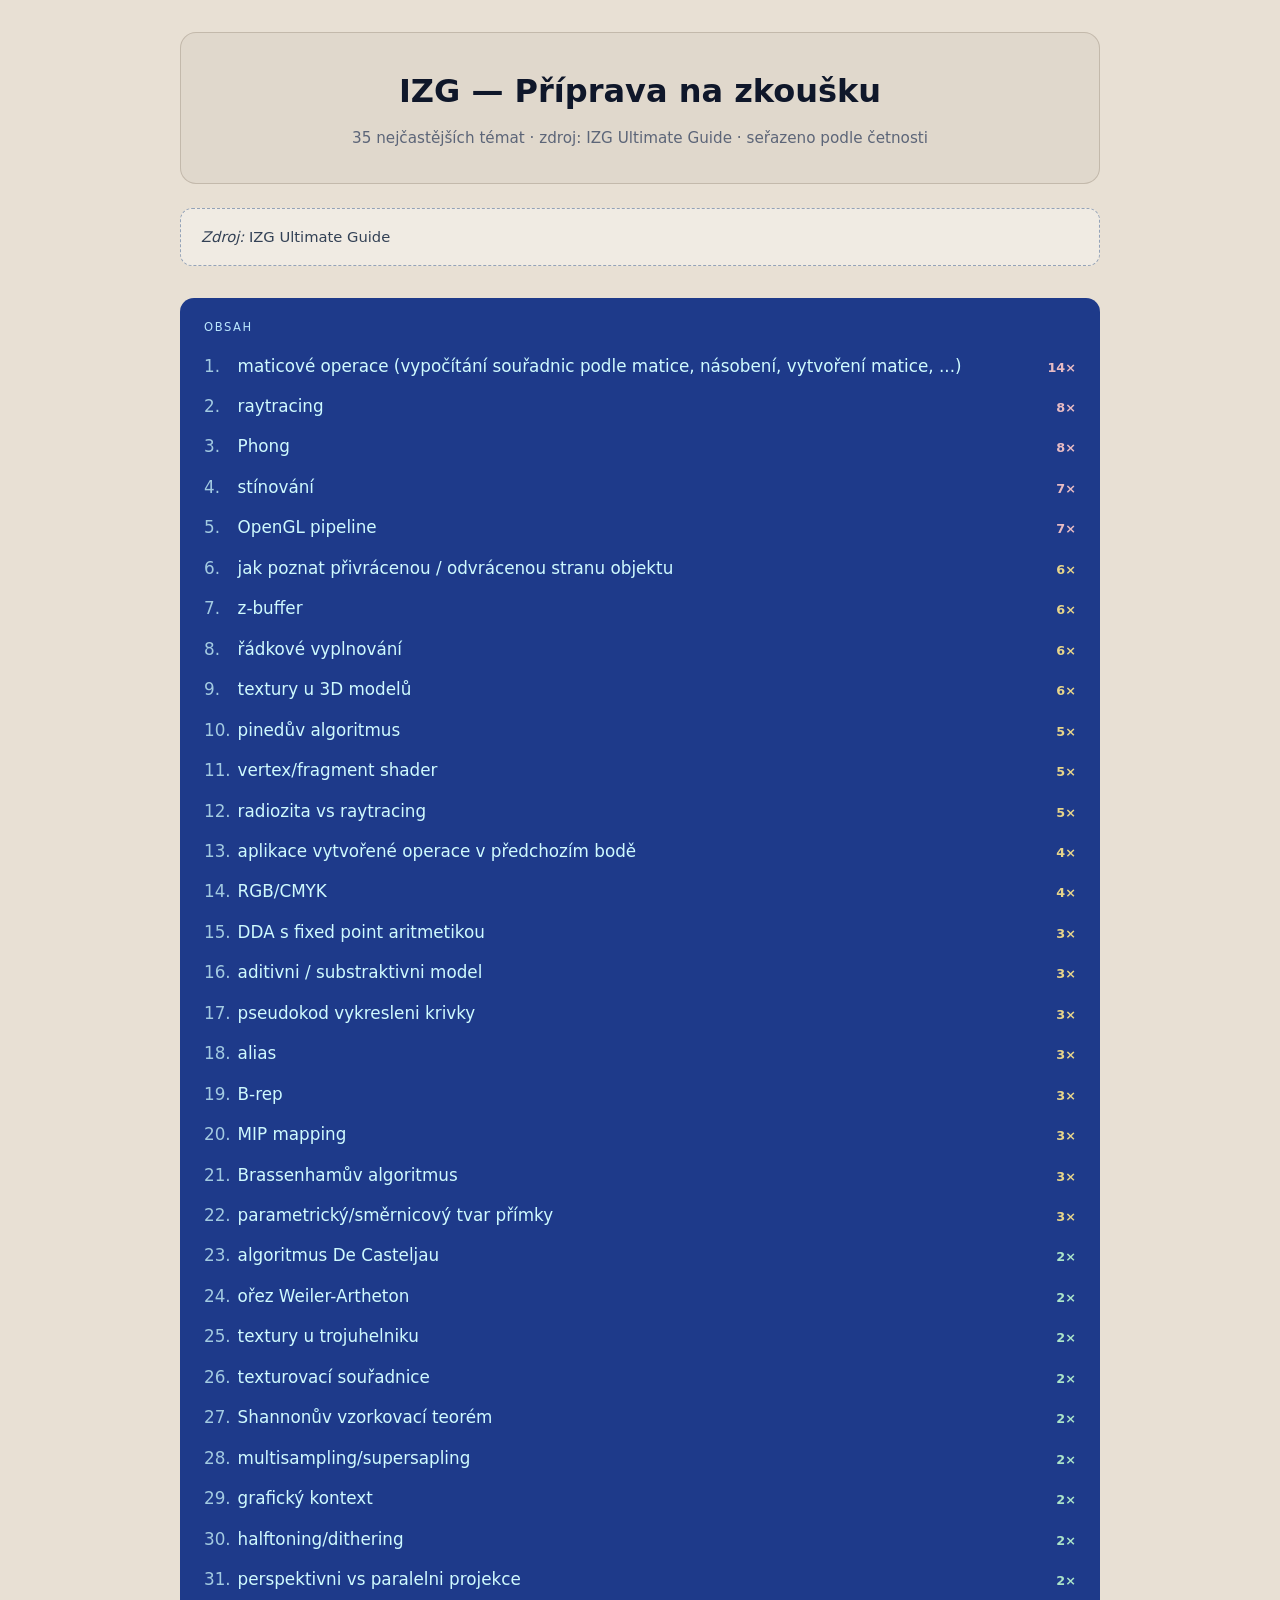
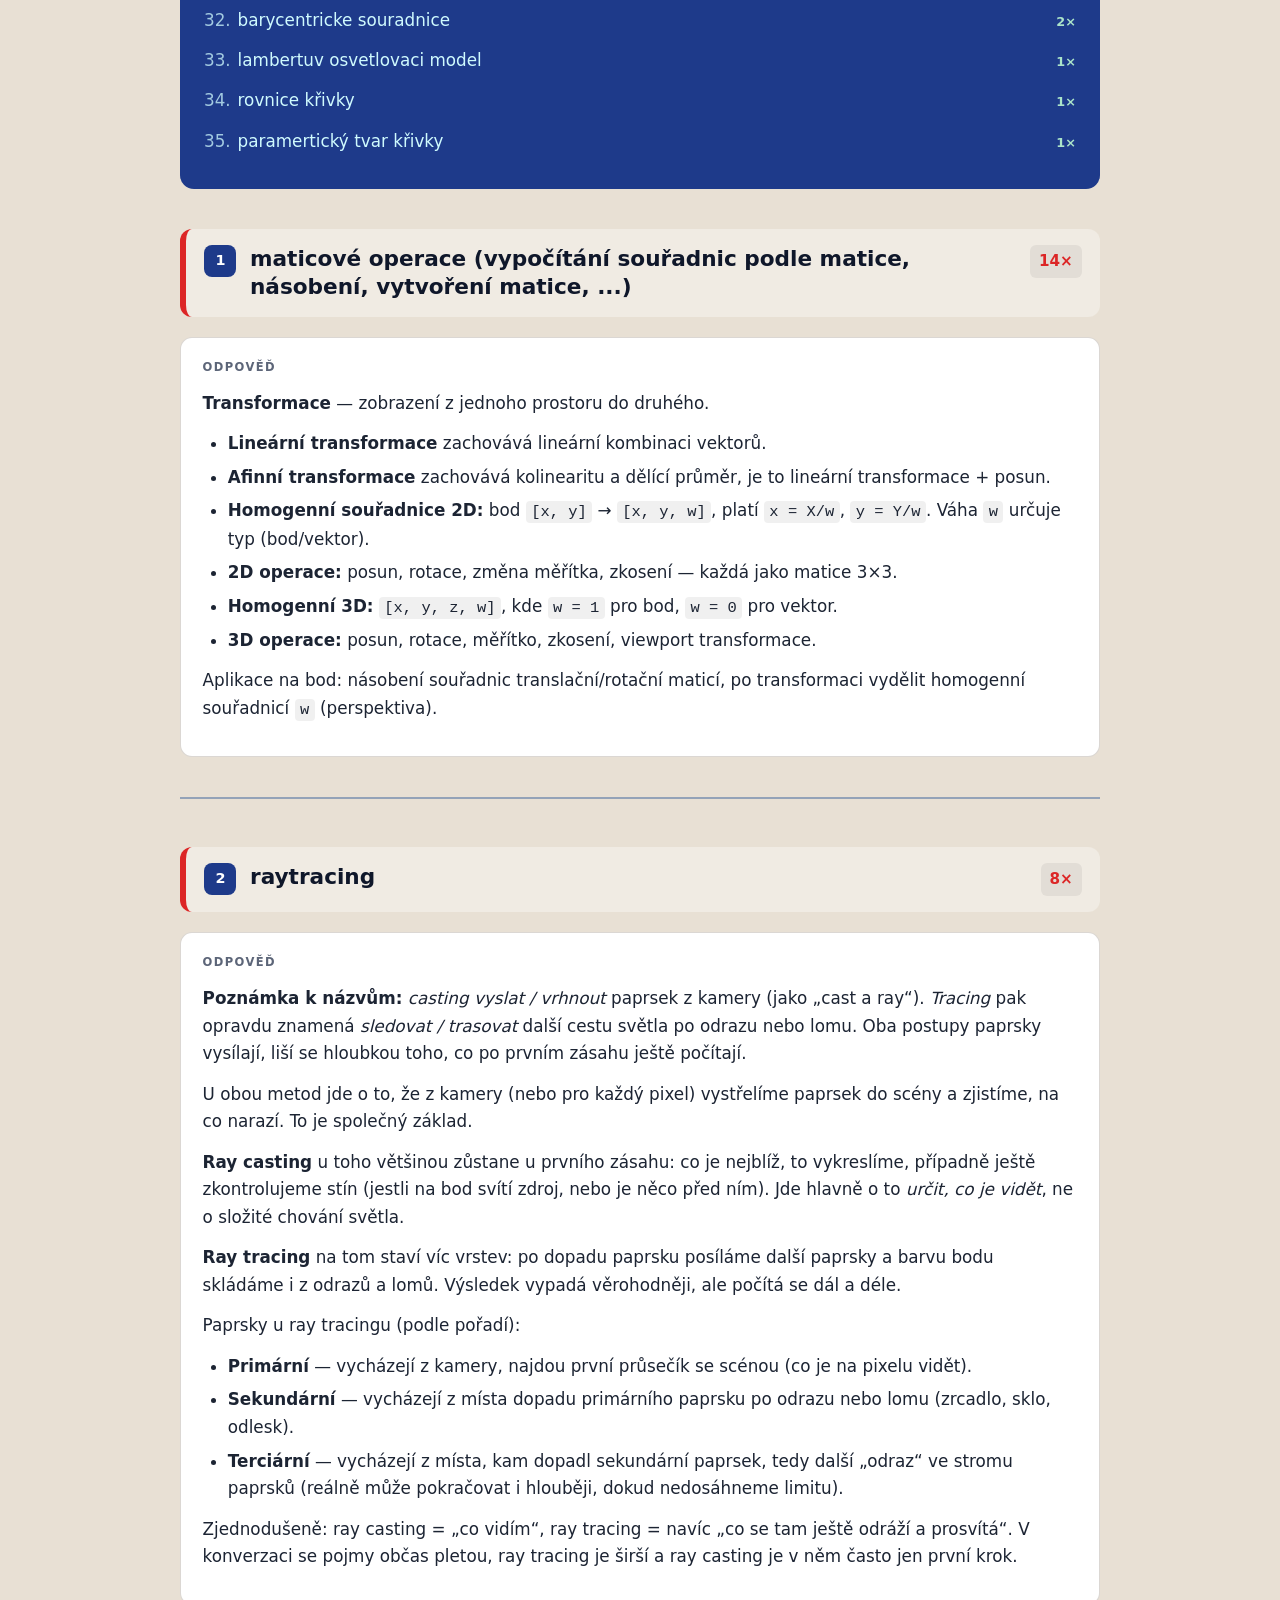
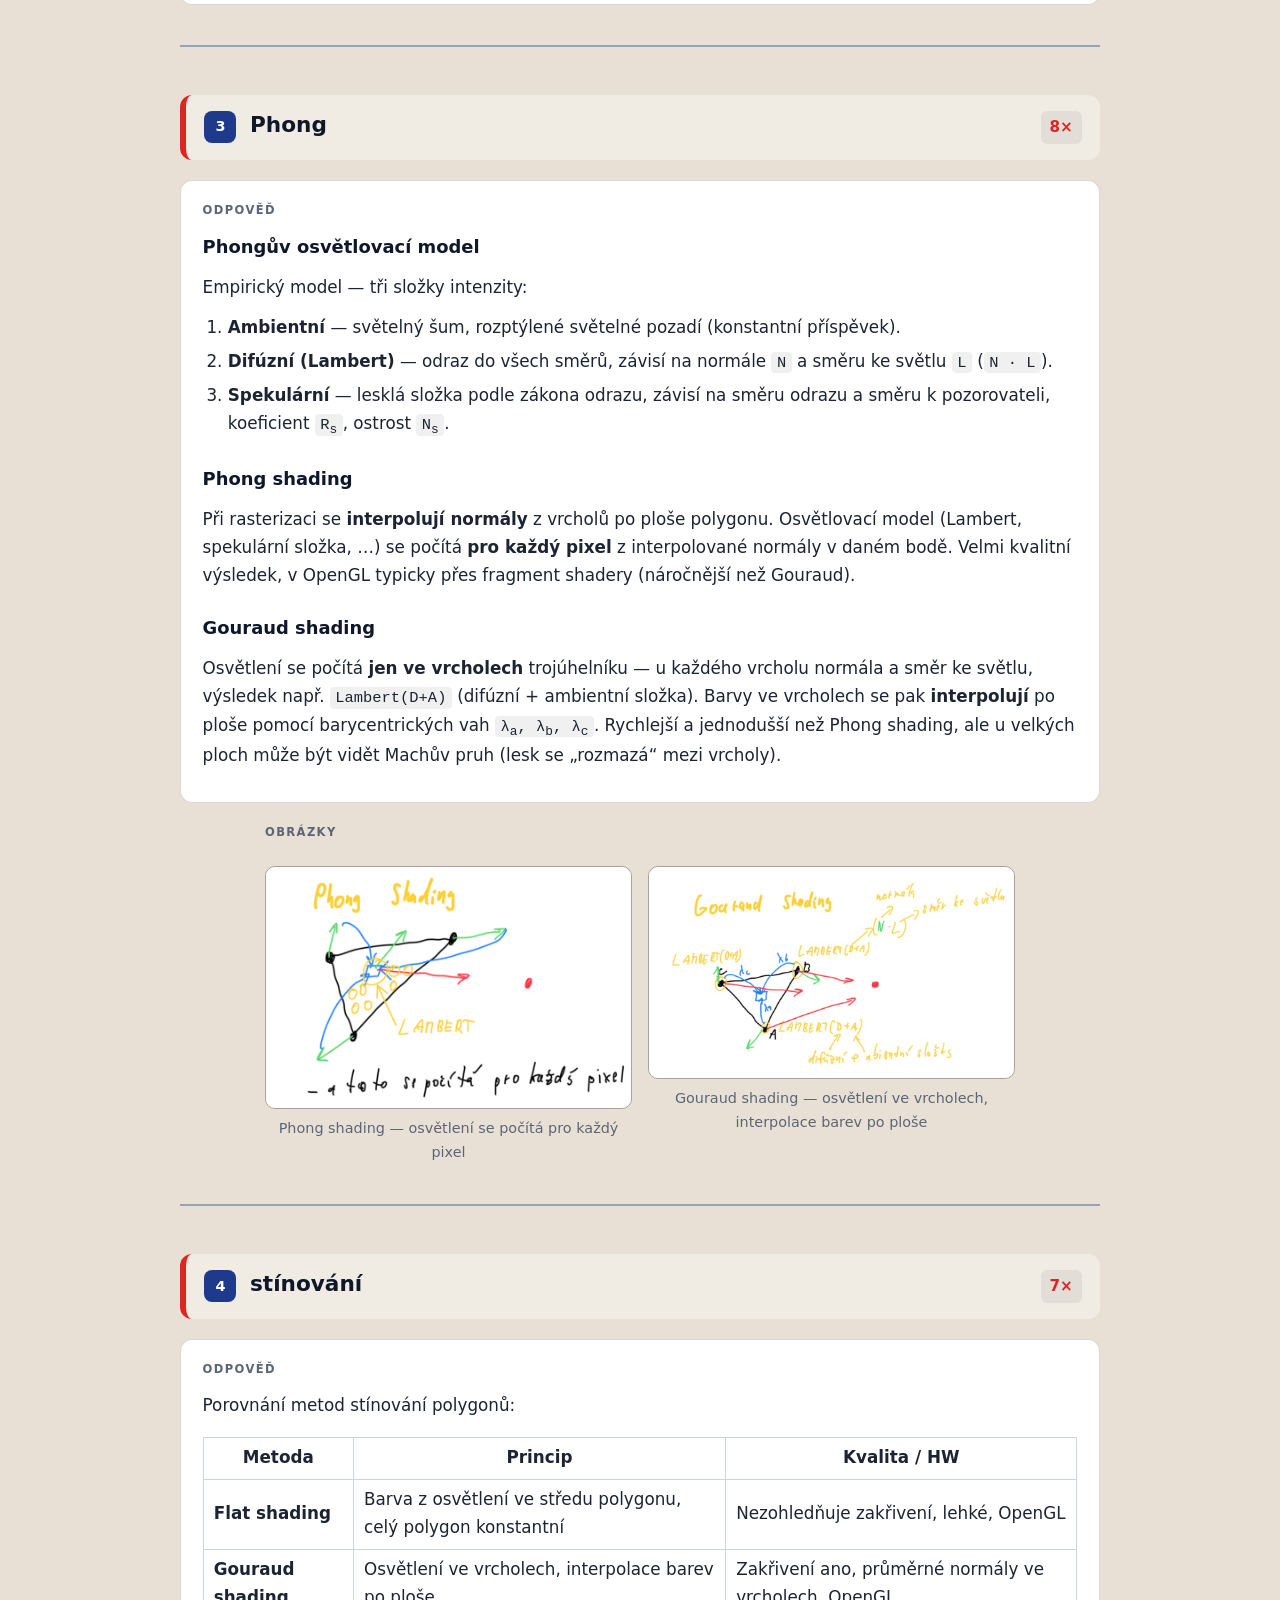
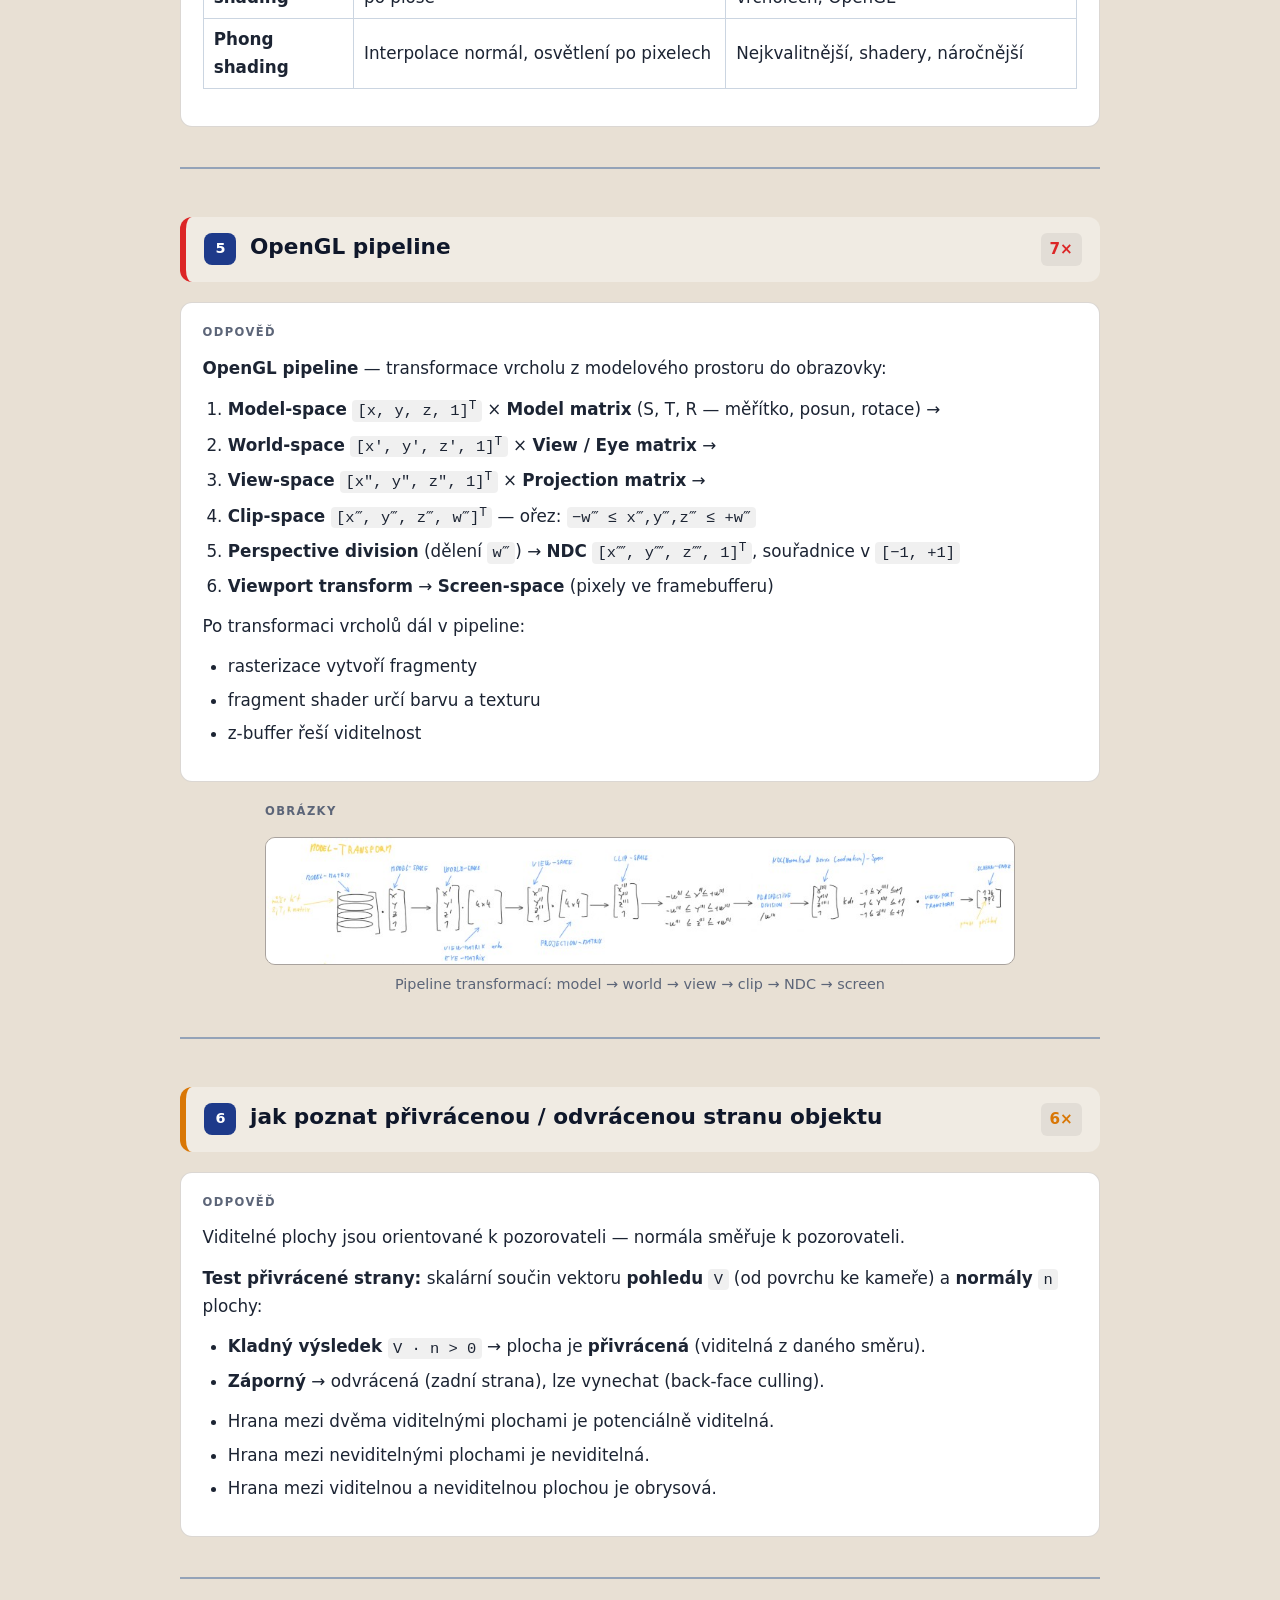
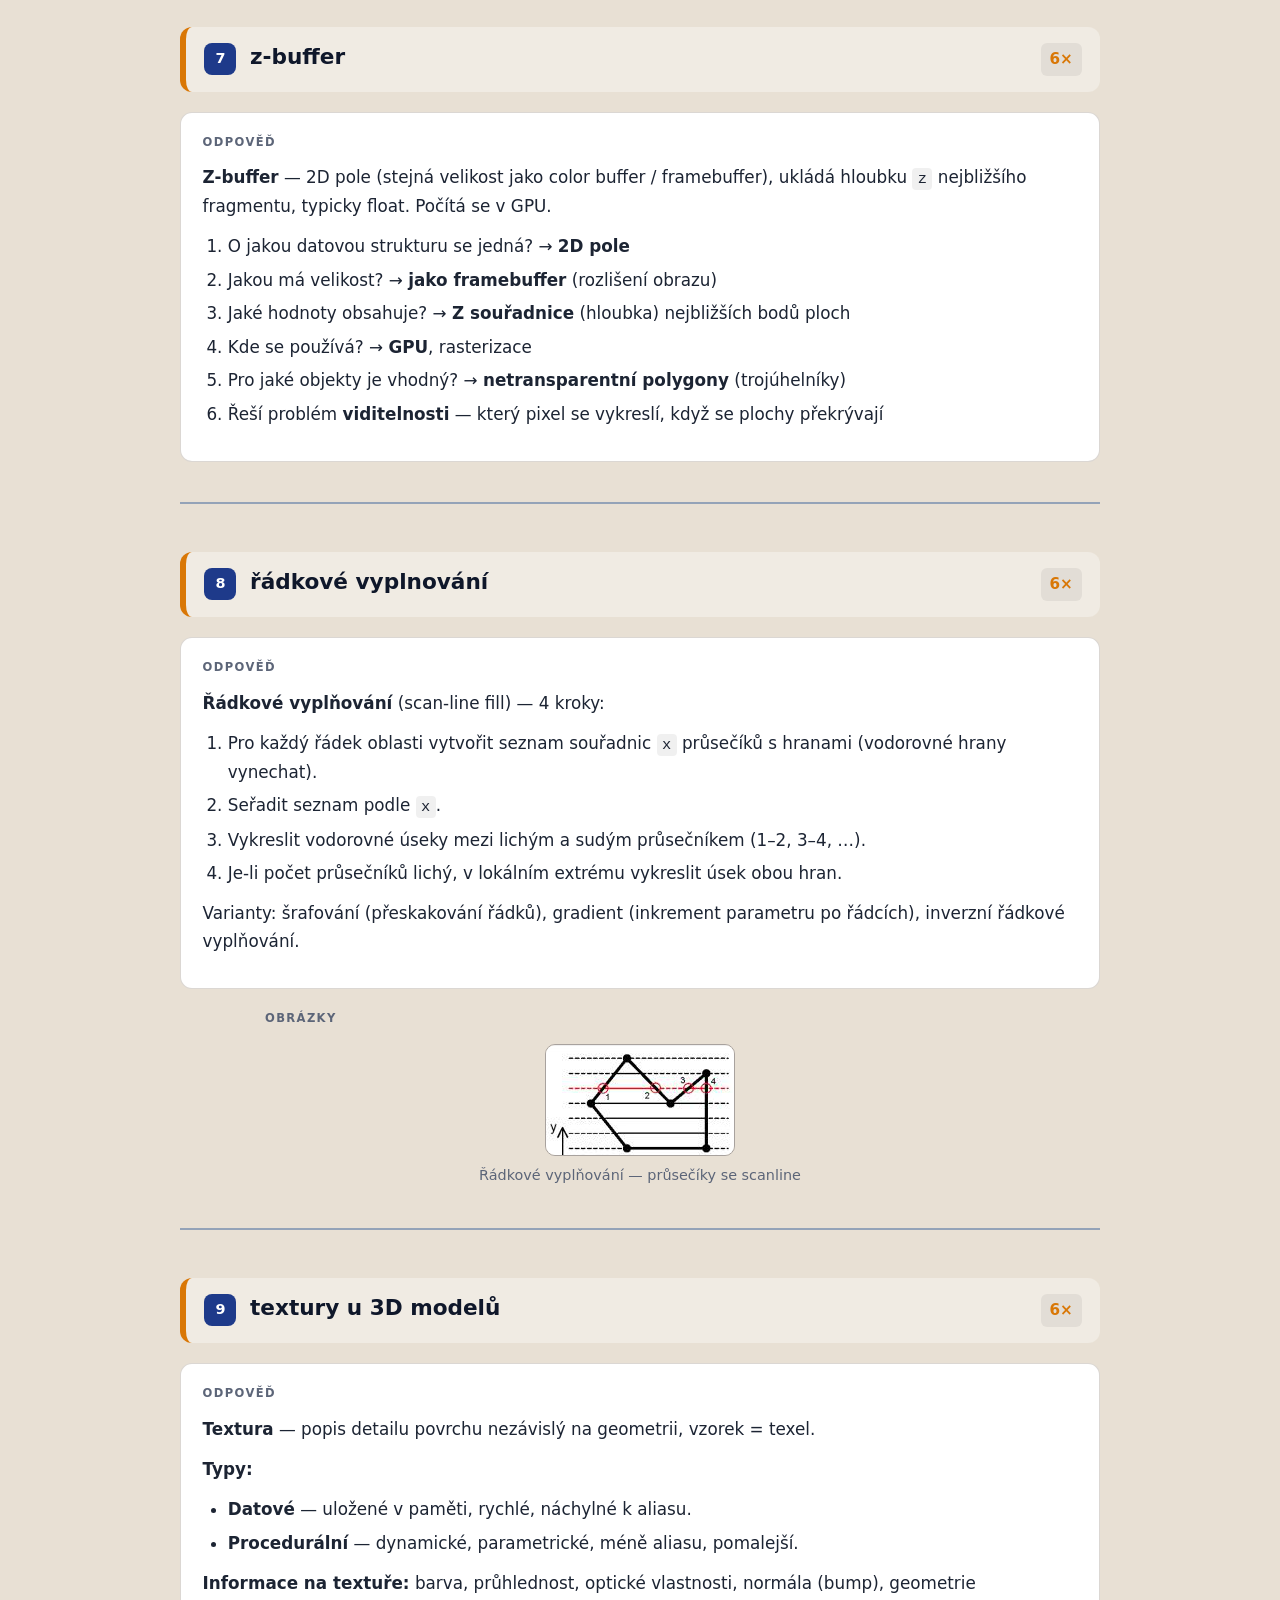
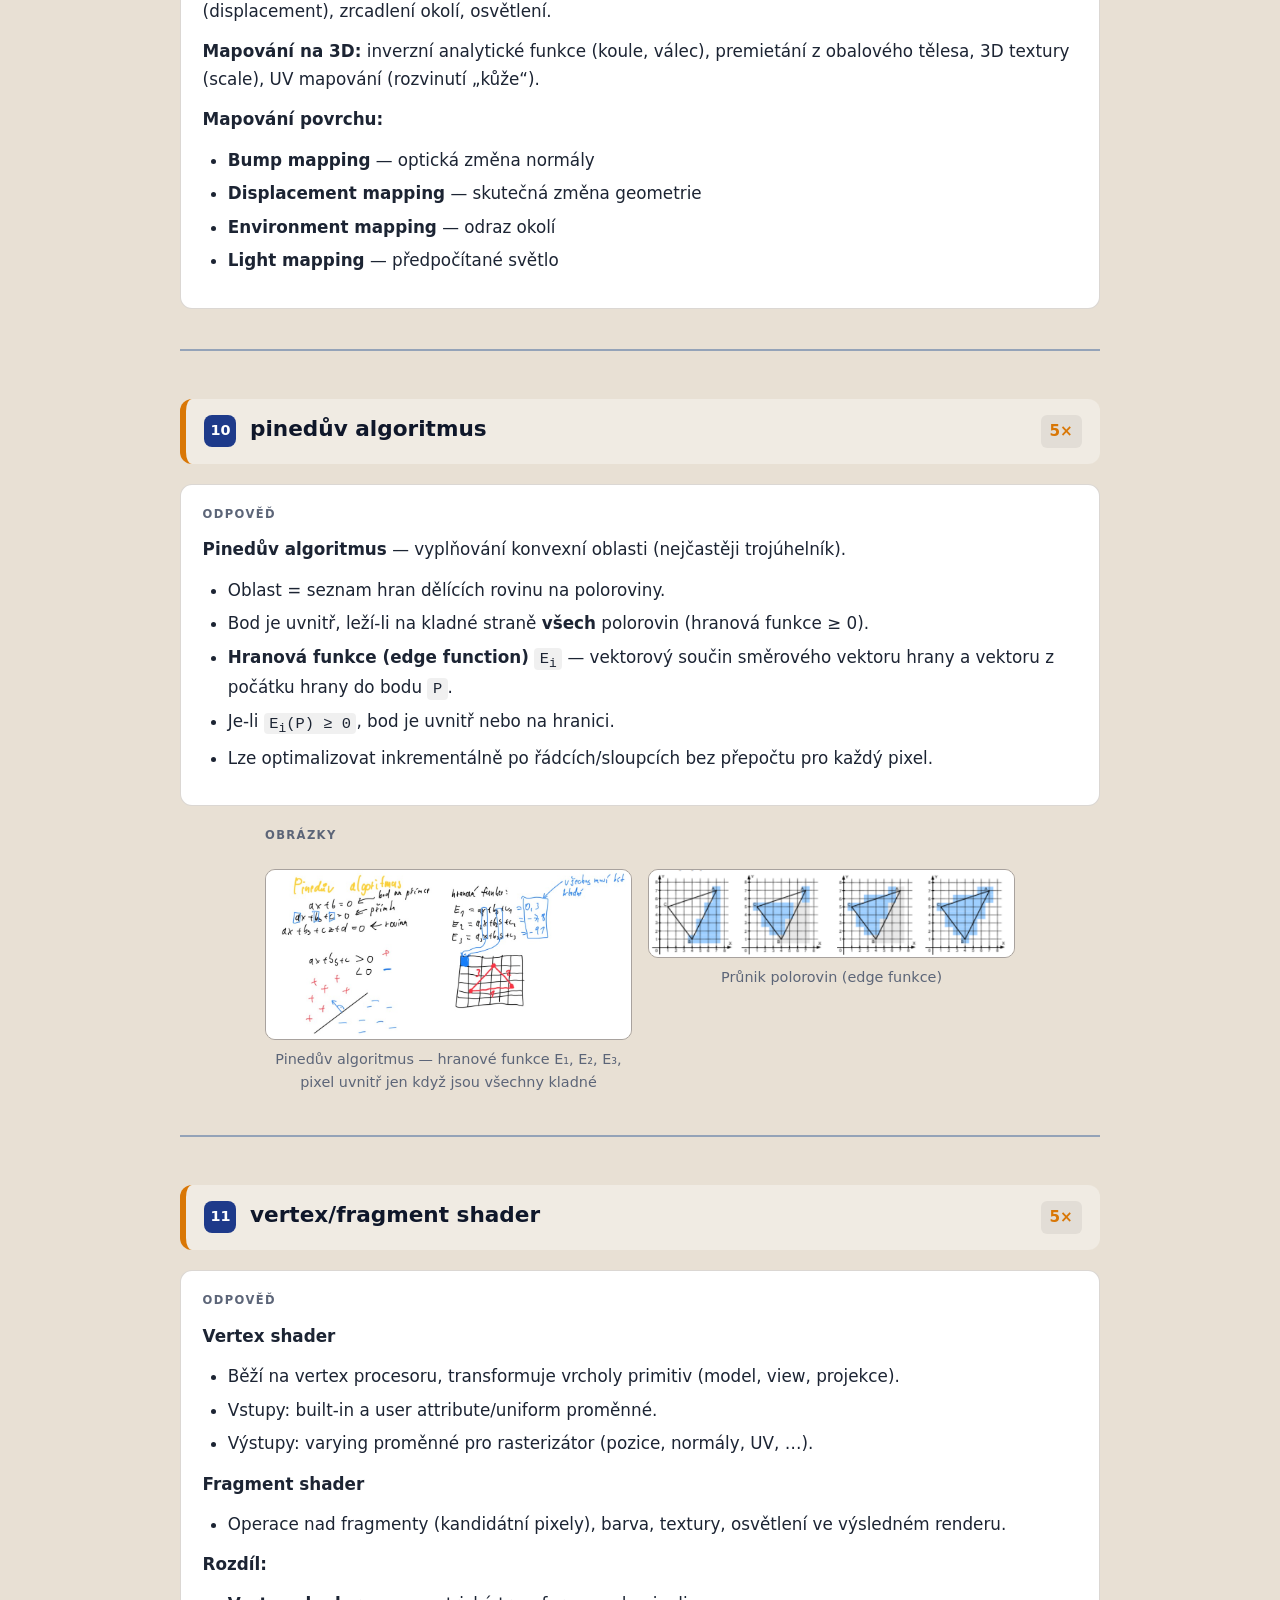
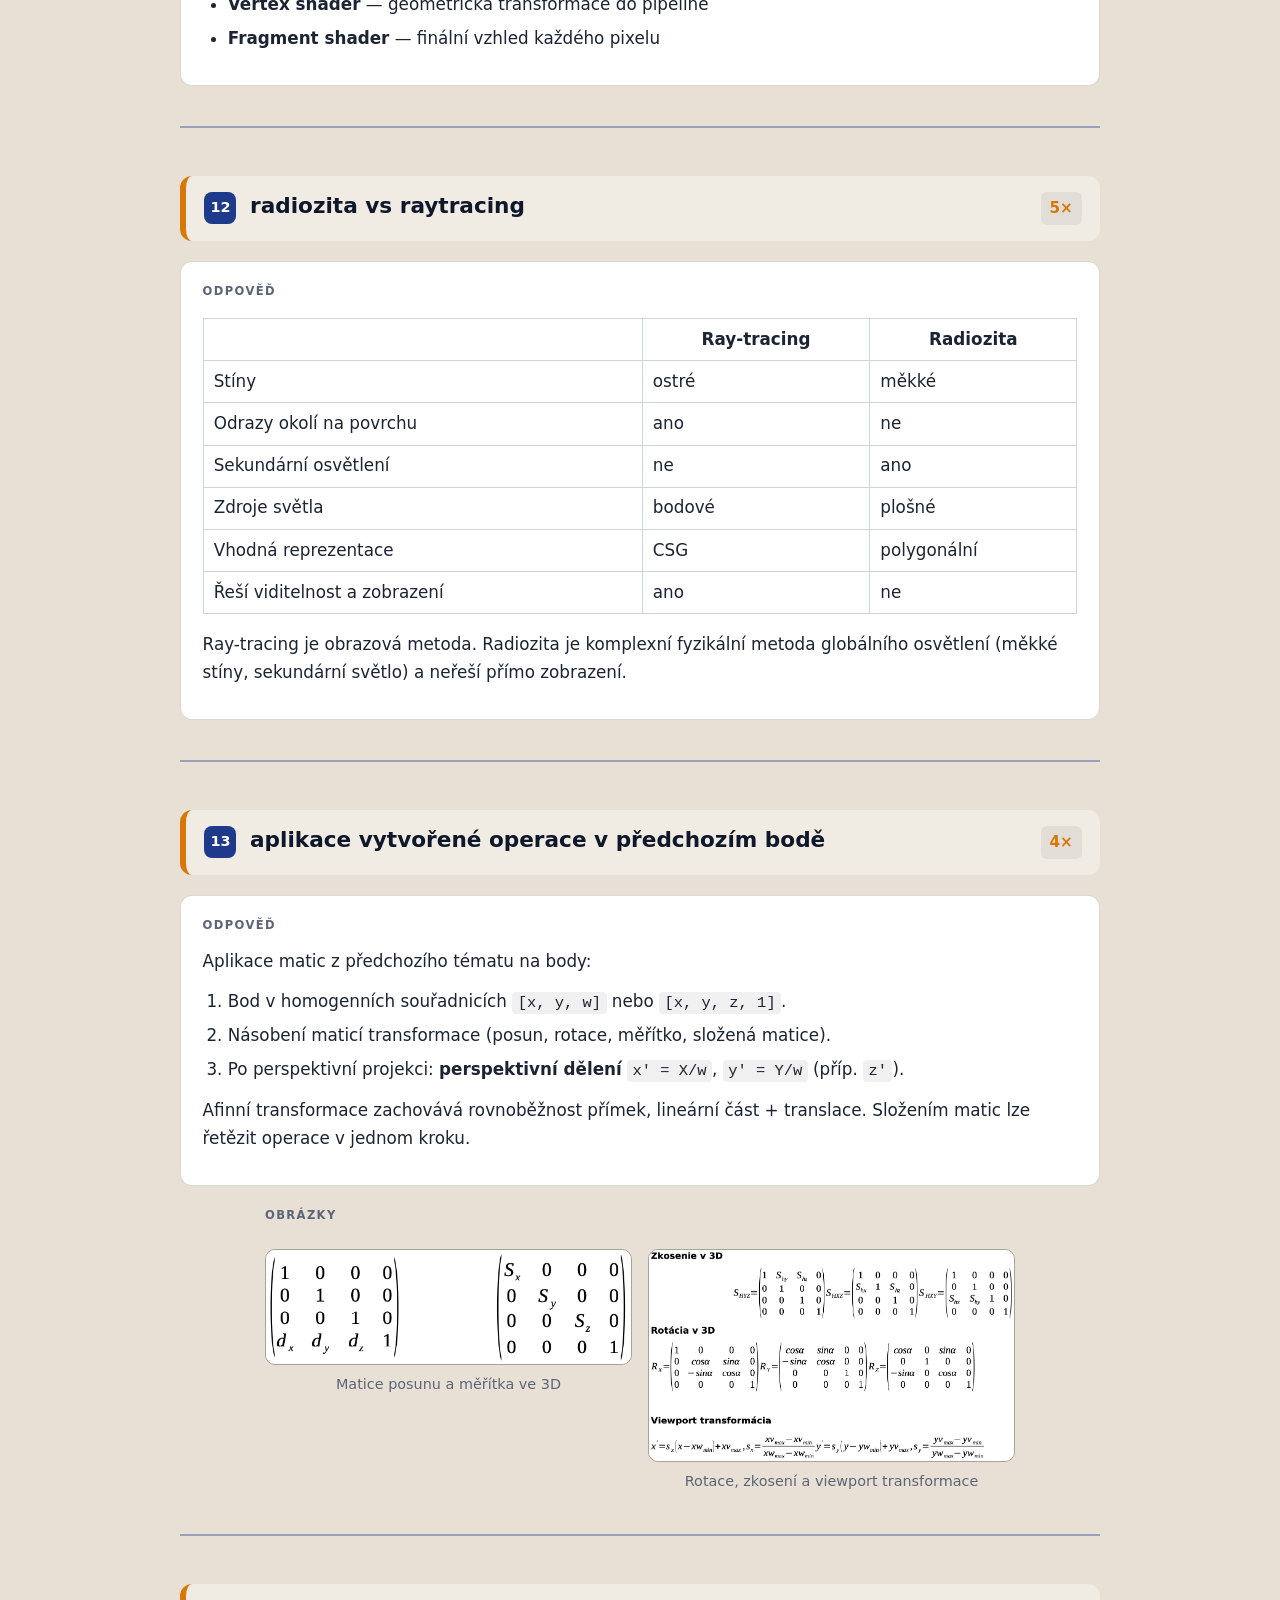
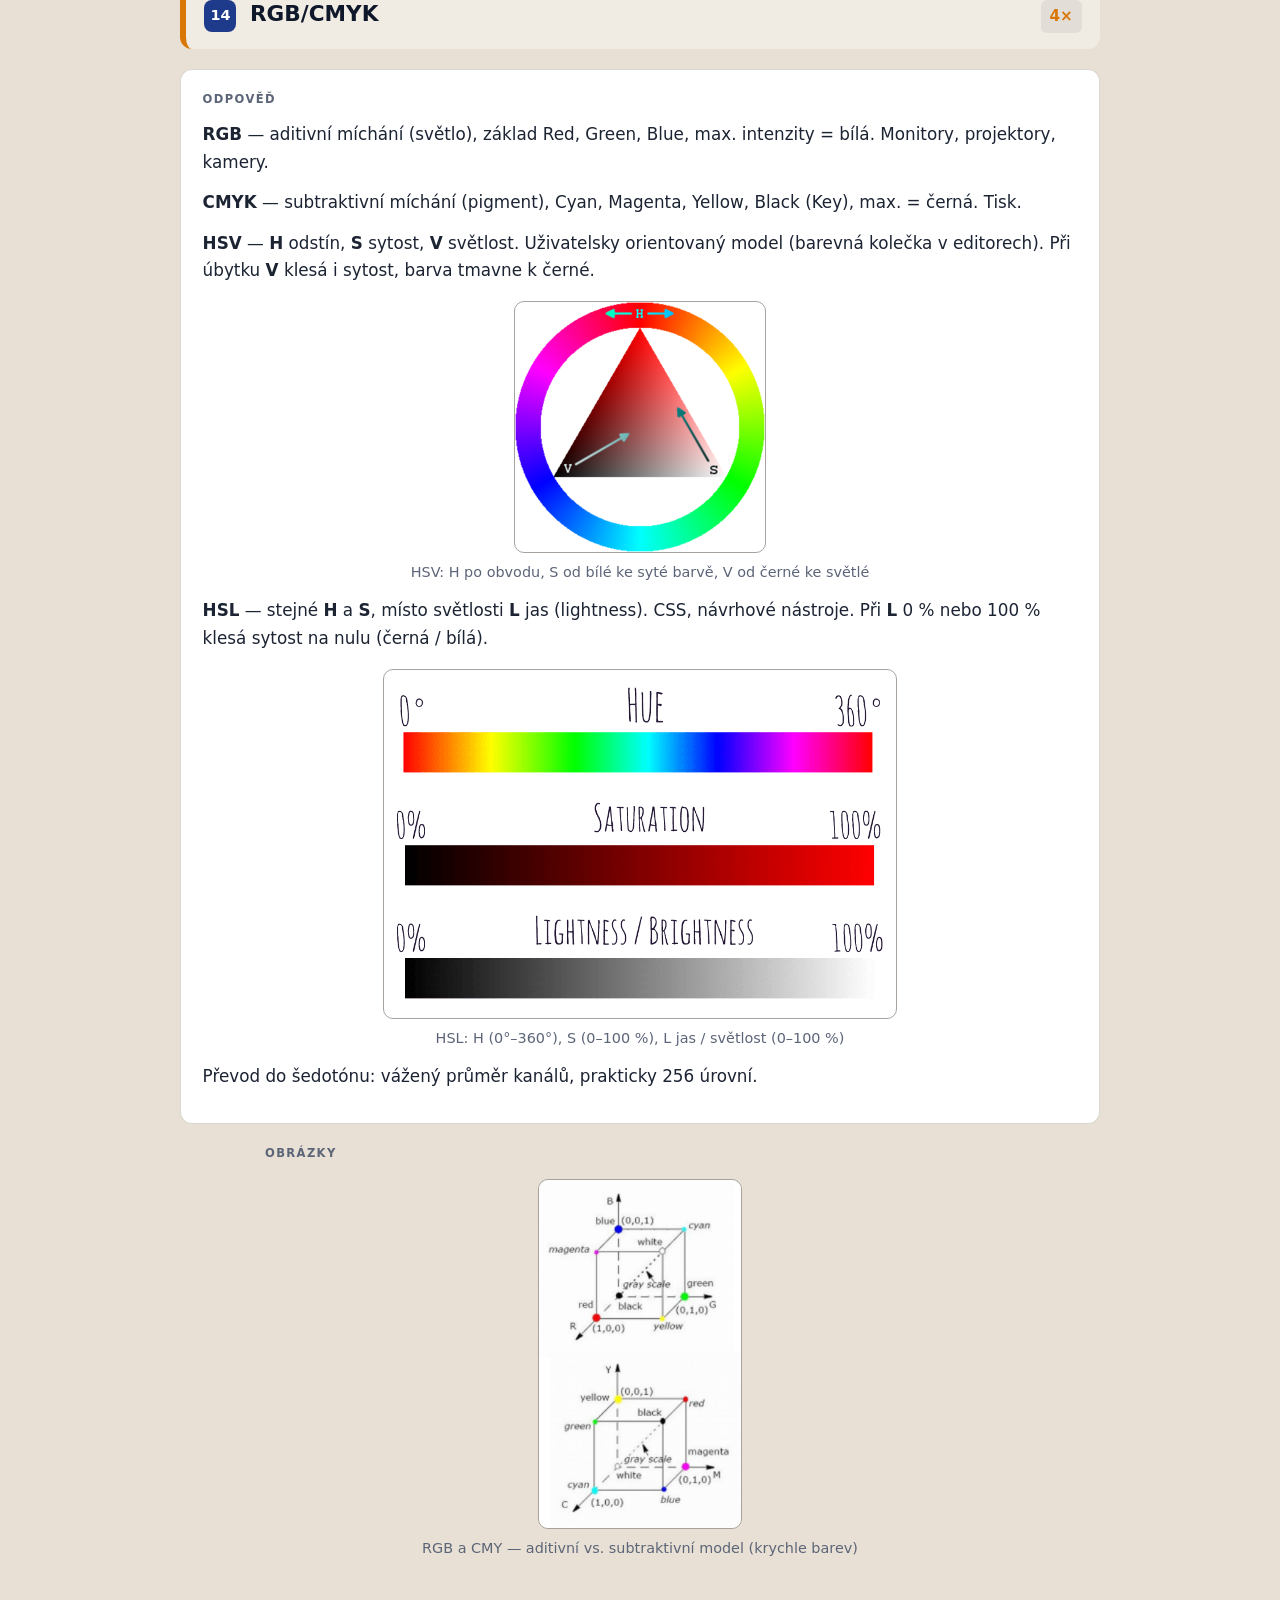
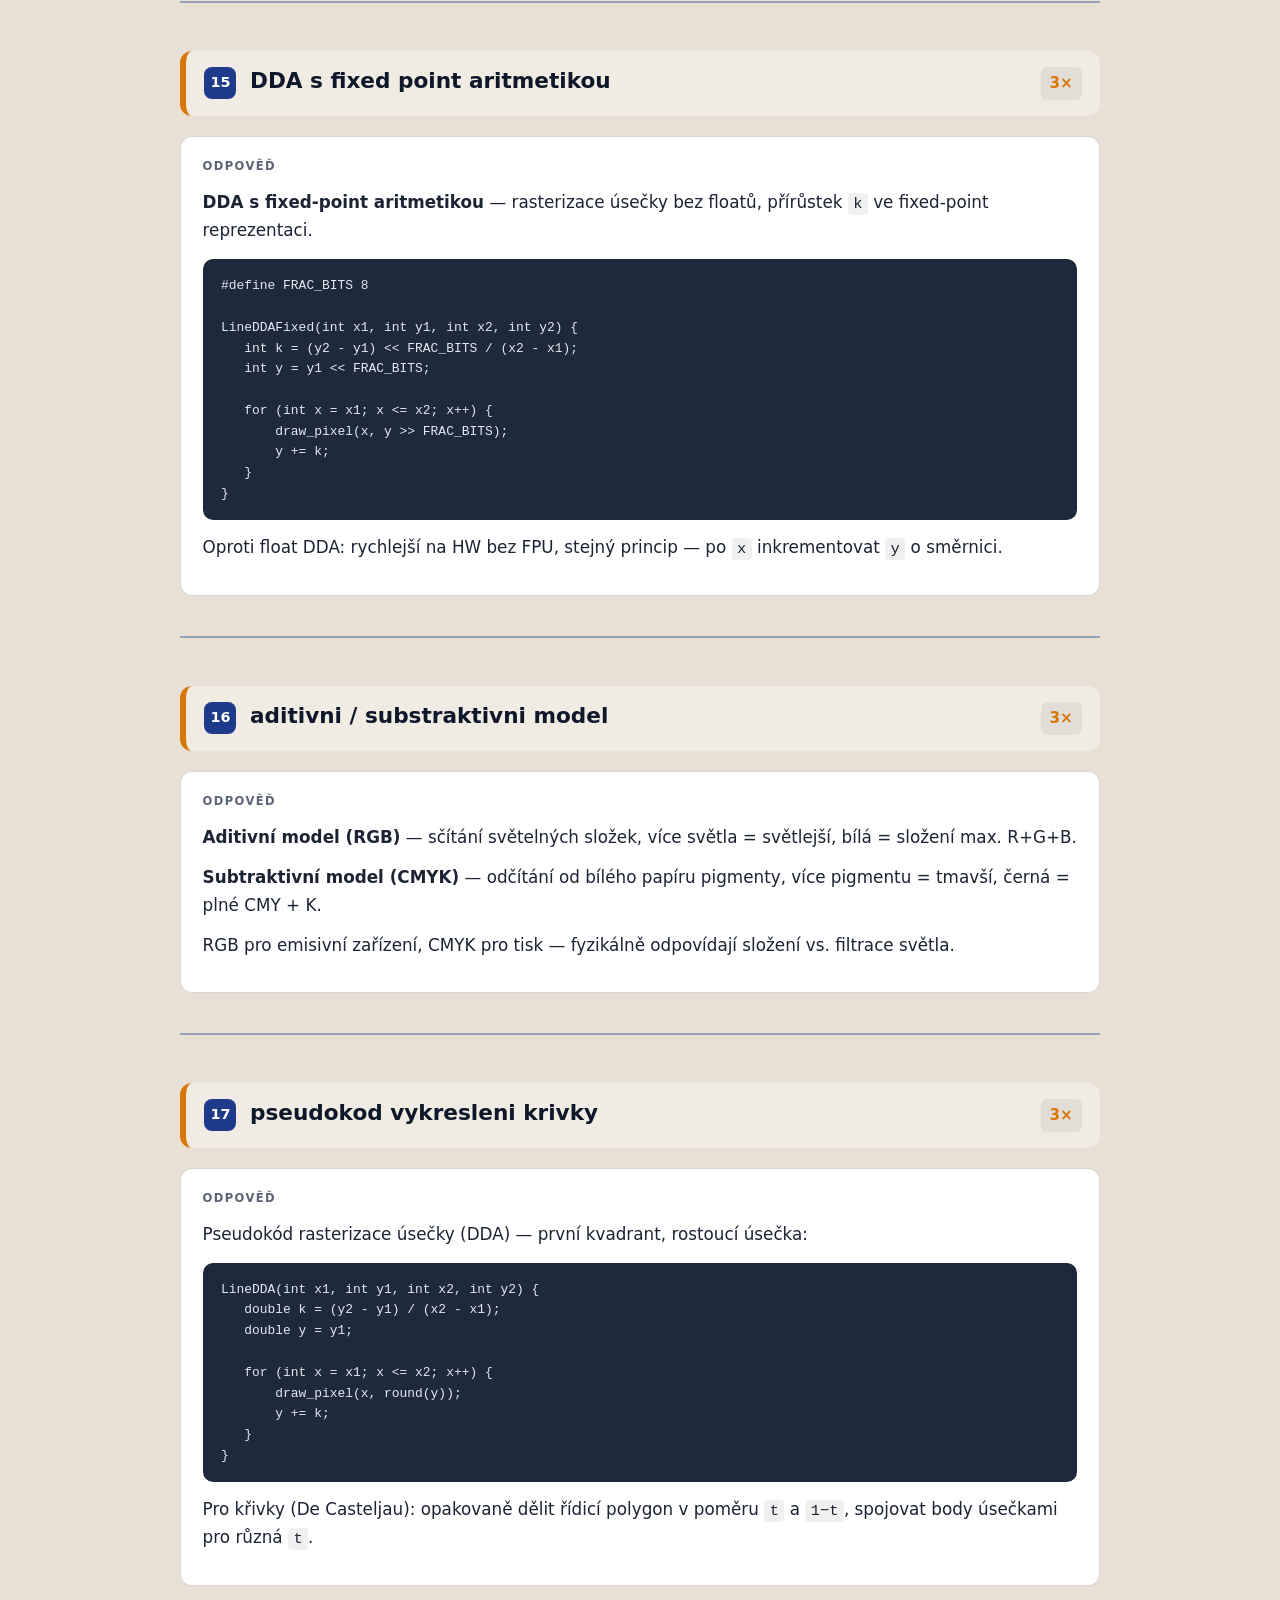
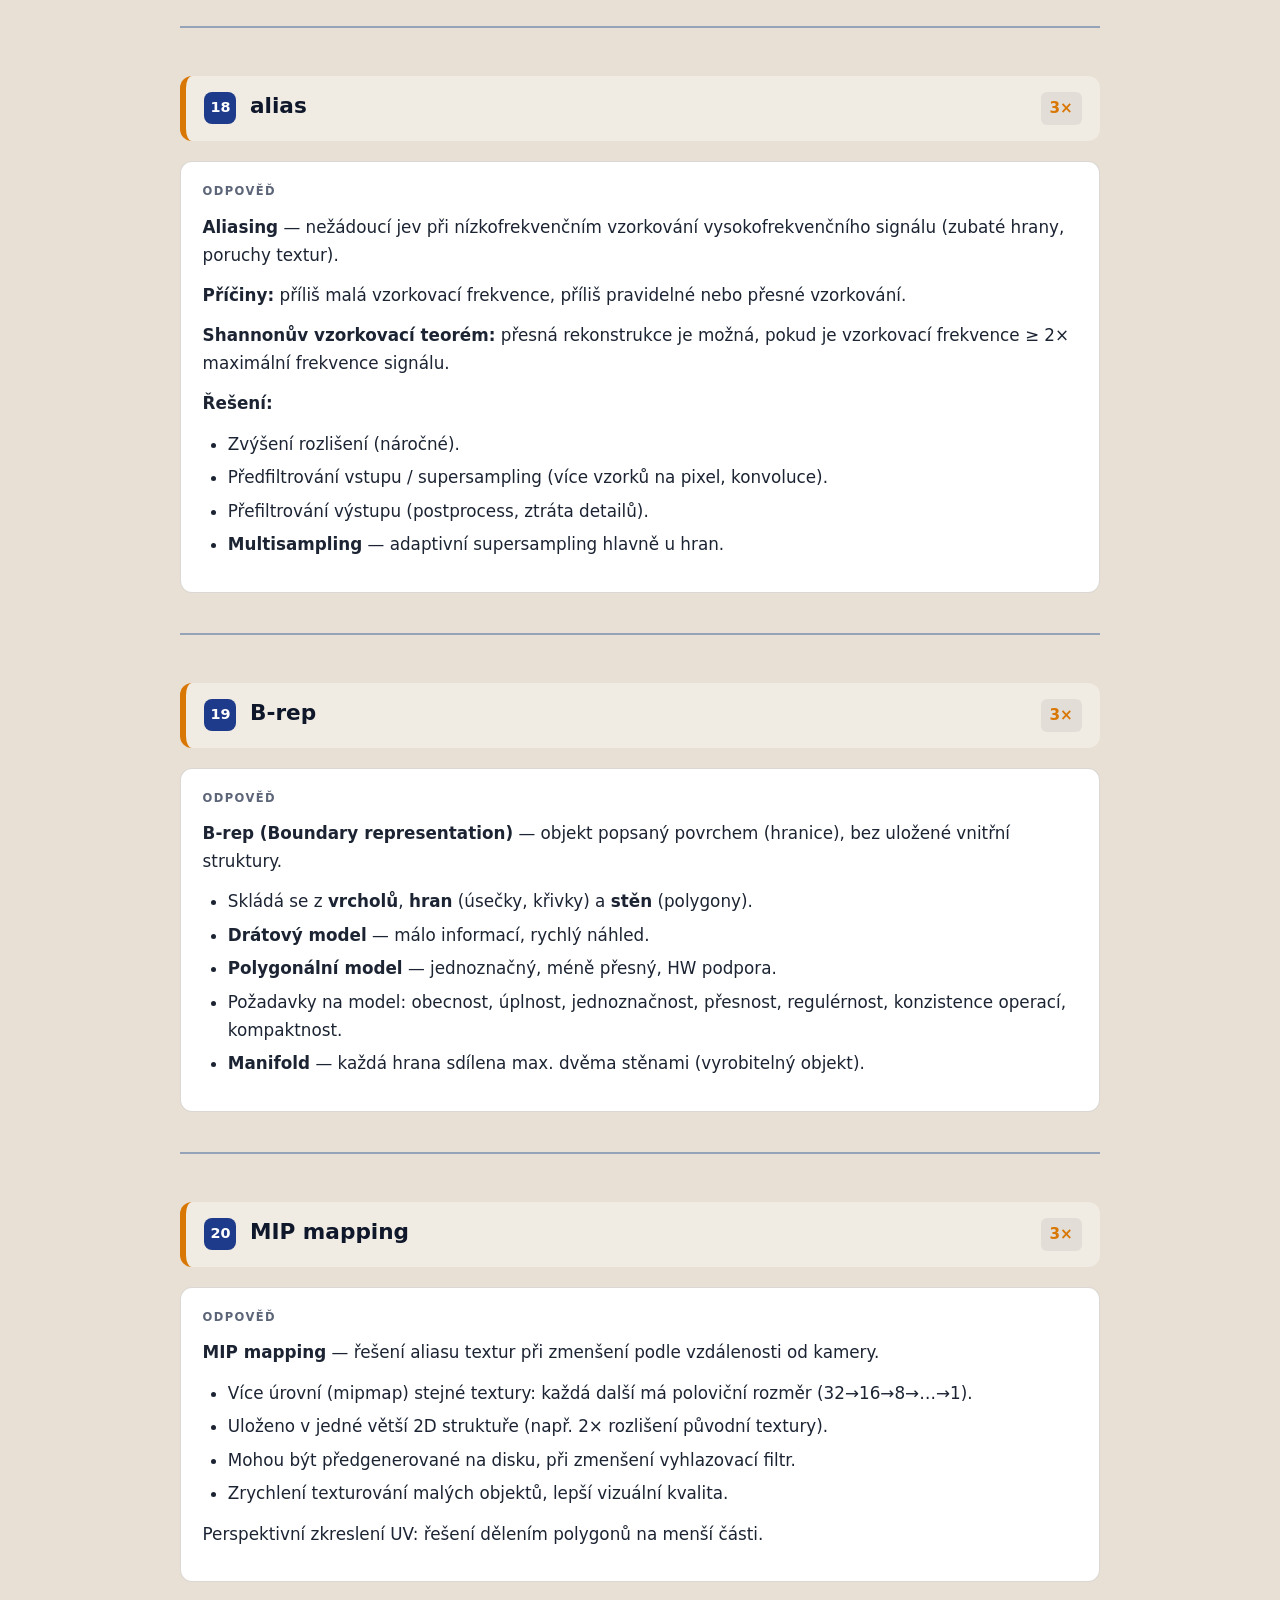
==== docs/izg/index.html @ 91131dd4 "Enhance HTML generation script to create GitHub Pages output, including copying images and writing t" ====
<!DOCTYPE html>
<html lang="cs">
<head>
  <meta charset="utf-8" />
  <meta name="viewport" content="width=device-width, initial-scale=1.0" />
  <title>IZG — Příprava na zkoušku</title>
  <style>
    :root {
      --bg-page: #e8e0d4;
      --bg-panel: #e0d8cc;
      --bg-page-soft: #f0ebe3;
      --bg-answer: #fff;
      --text: #1c2433;
      --muted: #5c6578;
      --toc-bg: #1e3a8a;
      --code-bg: #1e293b;
      --code-fg: #e2e8f0;
      --high: #dc2626;
      --medium: #d97706;
      --low: #059669;
      --border: rgba(90, 75, 55, 0.22);
    }

    * { box-sizing: border-box; }

    html {
      color: var(--text);
      background: var(--bg-page);
      scroll-behavior: smooth;
    }

    body {
      margin: 0 auto;
      max-width: min(100%, 960px);
      padding: 2rem 1.25rem 4rem;
      font-family: "Segoe UI", system-ui, -apple-system, sans-serif;
      font-size: 1.05rem;
      line-height: 1.65;
    }

    header.page-header {
      text-align: center;
      margin-bottom: 1.5rem;
      padding: 2rem 1.5rem;
      background: var(--bg-panel);
      border-radius: 16px;
      border: 1px solid var(--border);
    }

    h1.title {
      margin: 0 0 0.5rem;
      font-size: clamp(1.45rem, 4vw, 2rem);
      font-weight: 700;
      color: #0f172a;
    }

    .subtitle { margin: 0; color: var(--muted); font-size: 0.95rem; }

    .howto {
      margin: 0 0 2rem;
      padding: 1rem 1.25rem;
      background: var(--bg-page-soft);
      border-radius: 12px;
      border: 1px dashed #94a3b8;
      font-size: 0.92rem;
      color: #334155;
    }

    .howto code {
      background: rgba(0,0,0,0.06);
      padding: 0.1em 0.35em;
      border-radius: 4px;
      font-size: 0.88em;
    }

    nav#TOC {
      background: var(--toc-bg);
      color: #e0f2fe;
      padding: 1.25rem 1.5rem 1.5rem;
      border-radius: 14px;
      margin-bottom: 2.5rem;
    }

    nav#TOC::before {
      content: "Obsah";
      display: block;
      font-size: 0.72rem;
      text-transform: uppercase;
      letter-spacing: 0.14em;
      margin-bottom: 0.75rem;
      color: #bae6fd;
    }

    #TOC ul { margin: 0; padding: 0; list-style: none; }

    #TOC li { margin: 0.3em 0; }

    #TOC a {
      display: flex;
      align-items: baseline;
      gap: 0.35rem;
      flex-wrap: wrap;
      color: #cffafe;
      text-decoration: none;
      padding: 0.2em 0;
      border-bottom: 1px solid transparent;
    }

    #TOC a:hover { color: #fff; border-bottom-color: rgba(255,255,255,0.35); }

    .toc-num { opacity: 0.75; min-width: 1.75rem; }

    .toc-freq {
      margin-left: auto;
      font-size: 0.8rem;
      font-weight: 700;
      opacity: 0.9;
    }

    #TOC .tier-high .toc-freq { color: #fecaca; }
    #TOC .tier-medium .toc-freq { color: #fde68a; }
    #TOC .tier-low .toc-freq { color: #bbf7d0; }

    article.topic {
      margin-bottom: 3rem;
      padding-bottom: 2.5rem;
      border-bottom: 2px solid #94a3b8;
    }

    article.topic:last-of-type { border-bottom: none; }

    .topic-header {
      display: flex;
      align-items: flex-start;
      gap: 0.85rem;
      margin-bottom: 1.25rem;
      padding: 1rem 1.15rem;
      background: var(--bg-page-soft);
      border-radius: 12px;
      border-left: 6px solid #1d4ed8;
    }

    .topic.tier-high .topic-header { border-left-color: var(--high); }
    .topic.tier-medium .topic-header { border-left-color: var(--medium); }
    .topic.tier-low .topic-header { border-left-color: var(--low); }

    .topic-num {
      flex-shrink: 0;
      width: 2rem;
      height: 2rem;
      display: flex;
      align-items: center;
      justify-content: center;
      background: #1e3a8a;
      color: #fff;
      font-weight: 700;
      font-size: 0.9rem;
      border-radius: 8px;
    }

    .topic-header h2 {
      margin: 0;
      flex: 1;
      font-size: clamp(1.1rem, 2.5vw, 1.35rem);
      line-height: 1.3;
      font-weight: 700;
      color: #0f172a;
    }

    .freq {
      flex-shrink: 0;
      font-weight: 800;
      font-size: 0.95rem;
      padding: 0.25rem 0.55rem;
      border-radius: 6px;
      background: rgba(0,0,0,0.06);
    }

    .tier-high .freq { color: var(--high); }
    .tier-medium .freq { color: var(--medium); }
    .tier-low .freq { color: var(--low); }

    section.answer {
      background: var(--bg-answer);
      border-radius: 12px;
      padding: 1.25rem 1.35rem;
      border: 1px solid var(--border);
      min-height: 4rem;
    }

    section.answer::before {
      content: "Odpověď";
      display: block;
      font-size: 0.72rem;
      text-transform: uppercase;
      letter-spacing: 0.12em;
      color: var(--muted);
      margin-bottom: 0.75rem;
      font-weight: 600;
    }

    section.figures {
      margin-top: 1.25rem;
    }

    section.figures:empty,
    section.figures:not(:has(figure)) {
      display: none;
    }

    section.figures::before {
      content: "Obrázky";
      display: block;
      font-size: 0.72rem;
      text-transform: uppercase;
      letter-spacing: 0.12em;
      color: var(--muted);
      margin-bottom: 0.5rem;
      font-weight: 600;
    }

    p.placeholder {
      margin: 0;
      color: var(--muted);
      font-style: italic;
    }

    p { margin: 0.75em 0; }
    ul, ol { margin: 0.75em 0; padding-left: 1.5em; }
    li { margin: 0.35em 0; }

    code {
      background: rgba(0,0,0,0.06);
      padding: 0.12em 0.35em;
      border-radius: 4px;
      font-size: 0.92em;
    }

    pre {
      background: var(--code-bg);
      color: var(--code-fg);
      padding: 1rem 1.15rem;
      border-radius: 10px;
      overflow-x: auto;
      font-size: 0.88rem;
      line-height: 1.45;
    }

    pre code { background: transparent; padding: 0; color: inherit; }

    figure {
      margin: 1rem 0 0;
      padding: 0;
    }

    figure img {
      display: block;
      max-width: 100%;
      height: auto;
      border-radius: 10px;
      border: 1px solid #a8a29e;
    }

    figcaption {
      margin-top: 0.5rem;
      font-size: 0.9rem;
      color: var(--muted);
      text-align: center;
    }

    .figure-grid {
      display: grid;
      gap: 1rem;
      grid-template-columns: repeat(auto-fit, minmax(220px, 1fr));
    }

    footer {
      margin-top: 2rem;
      text-align: center;
      font-size: 0.85rem;
      color: var(--muted);
    }

  
    table { width: 100%; border-collapse: collapse; margin: 1em 0; }
    th, td { border: 1px solid #cbd5e1; padding: 0.4em 0.6em; }

  
    section.answer h3 {
      margin: 1.5rem 0 0.5rem;
      font-size: 1.12rem;
      font-weight: 700;
      color: #0f172a;
    }
    section.answer h3:first-of-type { margin-top: 0; }
    section.figures {
      max-width: 750px;
      margin-left: auto;
      margin-right: auto;
    }
    figure img {
      width: auto;
      height: auto;
      max-width: min(750px, 100%);
      max-height: 350px;
      object-fit: contain;
      margin-left: auto;
      margin-right: auto;
    }
    .figure-grid figure img {
      max-width: 100%;
      max-height: 350px;
    }




  </style>
</head>
<body>
  <header class="page-header">
    <h1 class="title">IZG — Příprava na zkoušku</h1>
    <p class="subtitle">35 nejčastějších témat · zdroj: IZG Ultimate Guide · seřazeno podle četnosti</p>
  </header>

  <p class="howto"><em>Zdroj:</em> IZG Ultimate Guide</p>

  <nav id="TOC" role="doc-toc">
    <ul>
      <li class="tier-high"><a href="#q01-maticov-operace-vypo-t-n-sou-adnic-podle"><span class="toc-num">1.</span> maticové operace (vypočítání souřadnic podle matice, násobení, vytvoření matice, ...) <span class="toc-freq">14×</span></a></li>
      <li class="tier-high"><a href="#q02-raytracing"><span class="toc-num">2.</span> raytracing <span class="toc-freq">8×</span></a></li>
      <li class="tier-high"><a href="#q03-phong"><span class="toc-num">3.</span> Phong <span class="toc-freq">8×</span></a></li>
      <li class="tier-high"><a href="#q04-st-nov-n"><span class="toc-num">4.</span> stínování <span class="toc-freq">7×</span></a></li>
      <li class="tier-high"><a href="#q05-opengl-pipeline"><span class="toc-num">5.</span> OpenGL pipeline <span class="toc-freq">7×</span></a></li>
      <li class="tier-medium"><a href="#q06-jak-poznat-p-ivr-cenou-odvr-cenou-stranu"><span class="toc-num">6.</span> jak poznat přivrácenou / odvrácenou stranu objektu <span class="toc-freq">6×</span></a></li>
      <li class="tier-medium"><a href="#q07-z-buffer"><span class="toc-num">7.</span> z-buffer <span class="toc-freq">6×</span></a></li>
      <li class="tier-medium"><a href="#q08-dkov-vyplnov-n"><span class="toc-num">8.</span> řádkové vyplnování <span class="toc-freq">6×</span></a></li>
      <li class="tier-medium"><a href="#q09-textury-u-3d-model"><span class="toc-num">9.</span> textury u 3D modelů <span class="toc-freq">6×</span></a></li>
      <li class="tier-medium"><a href="#q10-pined-v-algoritmus"><span class="toc-num">10.</span> pinedův algoritmus <span class="toc-freq">5×</span></a></li>
      <li class="tier-medium"><a href="#q11-vertex-fragment-shader"><span class="toc-num">11.</span> vertex/fragment shader <span class="toc-freq">5×</span></a></li>
      <li class="tier-medium"><a href="#q12-radiozita-vs-raytracing"><span class="toc-num">12.</span> radiozita vs raytracing <span class="toc-freq">5×</span></a></li>
      <li class="tier-medium"><a href="#q13-aplikace-vytvo-en-operace-v-p-edchoz-m-b"><span class="toc-num">13.</span> aplikace vytvořené operace v předchozím bodě <span class="toc-freq">4×</span></a></li>
      <li class="tier-medium"><a href="#q14-rgb-cmyk"><span class="toc-num">14.</span> RGB/CMYK <span class="toc-freq">4×</span></a></li>
      <li class="tier-medium"><a href="#q15-dda-s-fixed-point-aritmetikou"><span class="toc-num">15.</span> DDA s fixed point aritmetikou <span class="toc-freq">3×</span></a></li>
      <li class="tier-medium"><a href="#q16-aditivni-substraktivni-model"><span class="toc-num">16.</span> aditivni / substraktivni model <span class="toc-freq">3×</span></a></li>
      <li class="tier-medium"><a href="#q17-pseudokod-vykresleni-krivky"><span class="toc-num">17.</span> pseudokod vykresleni krivky <span class="toc-freq">3×</span></a></li>
      <li class="tier-medium"><a href="#q18-alias"><span class="toc-num">18.</span> alias <span class="toc-freq">3×</span></a></li>
      <li class="tier-medium"><a href="#q19-b-rep"><span class="toc-num">19.</span> B-rep <span class="toc-freq">3×</span></a></li>
      <li class="tier-medium"><a href="#q20-mip-mapping"><span class="toc-num">20.</span> MIP mapping <span class="toc-freq">3×</span></a></li>
      <li class="tier-medium"><a href="#q21-brassenham-v-algoritmus"><span class="toc-num">21.</span> Brassenhamův algoritmus <span class="toc-freq">3×</span></a></li>
      <li class="tier-medium"><a href="#q22-parametrick-sm-rnicov-tvar-p-mky"><span class="toc-num">22.</span> parametrický/směrnicový tvar přímky <span class="toc-freq">3×</span></a></li>
      <li class="tier-low"><a href="#q23-algoritmus-de-casteljau"><span class="toc-num">23.</span> algoritmus De Casteljau <span class="toc-freq">2×</span></a></li>
      <li class="tier-low"><a href="#q24-o-ez-weiler-artheton"><span class="toc-num">24.</span> ořez Weiler-Artheton <span class="toc-freq">2×</span></a></li>
      <li class="tier-low"><a href="#q25-textury-u-trojuhelniku"><span class="toc-num">25.</span> textury u trojuhelniku <span class="toc-freq">2×</span></a></li>
      <li class="tier-low"><a href="#q26-texturovac-sou-adnice"><span class="toc-num">26.</span> texturovací souřadnice <span class="toc-freq">2×</span></a></li>
      <li class="tier-low"><a href="#q27-shannon-v-vzorkovac-teor-m"><span class="toc-num">27.</span> Shannonův vzorkovací teorém <span class="toc-freq">2×</span></a></li>
      <li class="tier-low"><a href="#q28-multisampling-supersapling"><span class="toc-num">28.</span> multisampling/supersapling <span class="toc-freq">2×</span></a></li>
      <li class="tier-low"><a href="#q29-grafick-kontext"><span class="toc-num">29.</span> grafický kontext <span class="toc-freq">2×</span></a></li>
      <li class="tier-low"><a href="#q30-halftoning-dithering"><span class="toc-num">30.</span> halftoning/dithering <span class="toc-freq">2×</span></a></li>
      <li class="tier-low"><a href="#q31-perspektivni-vs-paralelni-projekce"><span class="toc-num">31.</span> perspektivni vs paralelni projekce <span class="toc-freq">2×</span></a></li>
      <li class="tier-low"><a href="#q32-barycentricke-souradnice"><span class="toc-num">32.</span> barycentricke souradnice <span class="toc-freq">2×</span></a></li>
      <li class="tier-low"><a href="#q33-lambertuv-osvetlovaci-model"><span class="toc-num">33.</span> lambertuv osvetlovaci model <span class="toc-freq">1×</span></a></li>
      <li class="tier-low"><a href="#q34-rovnice-k-ivky"><span class="toc-num">34.</span> rovnice křivky <span class="toc-freq">1×</span></a></li>
      <li class="tier-low"><a href="#q35-paramertick-tvar-k-ivky"><span class="toc-num">35.</span> paramertický tvar křivky <span class="toc-freq">1×</span></a></li>
    </ul>
  </nav>

  <article class="topic tier-high" id="q01-maticov-operace-vypo-t-n-sou-adnic-podle">
    <header class="topic-header">
      <span class="topic-num" aria-hidden="true">1</span>
      <h2>maticové operace (vypočítání souřadnic podle matice, násobení, vytvoření matice, ...)</h2>
      <span class="freq" title="Výskyt na zkouškách">14×</span>
    </header>

    <section class="answer" aria-label="Odpověď">
<p><strong>Transformace</strong> — zobrazení z jednoho prostoru do druhého.</p>
<ul>
<li><strong>Lineární transformace</strong> zachovává lineární kombinaci vektorů.</li>
<li><strong>Afinní transformace</strong> zachovává kolinearitu a dělící průměr, je to lineární transformace + posun.</li>
<li><strong>Homogenní souřadnice 2D:</strong> bod <code>[x, y]</code> → <code>[x, y, w]</code>, platí <code>x = X/w</code>, <code>y = Y/w</code>. Váha <code>w</code> určuje typ (bod/vektor).</li>
<li><strong>2D operace:</strong> posun, rotace, změna měřítka, zkosení — každá jako matice 3×3.</li>
<li><strong>Homogenní 3D:</strong> <code>[x, y, z, w]</code>, kde <code>w = 1</code> pro bod, <code>w = 0</code> pro vektor.</li>
<li><strong>3D operace:</strong> posun, rotace, měřítko, zkosení, viewport transformace.</li>
</ul>
<p>Aplikace na bod: násobení souřadnic translační/rotační maticí, po transformaci vydělit homogenní souřadnicí <code>w</code> (perspektiva).</p>
    </section>

  </article>
  <article class="topic tier-high" id="q02-raytracing">
    <header class="topic-header">
      <span class="topic-num" aria-hidden="true">2</span>
      <h2>raytracing</h2>
      <span class="freq" title="Výskyt na zkouškách">8×</span>
    </header>

    <section class="answer" aria-label="Odpověď">
<p><strong>Poznámka k názvům:</strong> <em>casting</em> <em>vyslat / vrhnout</em> paprsek z kamery (jako „cast a ray“). <em>Tracing</em> pak opravdu znamená <em>sledovat / trasovat</em> další cestu světla po odrazu nebo lomu. Oba postupy paprsky vysílají, liší se hloubkou toho, co po prvním zásahu ještě počítají.</p>
<p>U obou metod jde o to, že z kamery (nebo pro každý pixel) vystřelíme paprsek do scény a zjistíme, na co narazí. To je společný základ.</p>
<p><strong>Ray casting</strong> u toho většinou zůstane u prvního zásahu: co je nejblíž, to vykreslíme, případně ještě zkontrolujeme stín (jestli na bod svítí zdroj, nebo je něco před ním). Jde hlavně o to <em>určit, co je vidět</em>, ne o složité chování světla.</p>
<p><strong>Ray tracing</strong> na tom staví víc vrstev: po dopadu paprsku posíláme další paprsky a barvu bodu skládáme i z odrazů a lomů. Výsledek vypadá věrohodněji, ale počítá se dál a déle.</p>
<p>Paprsky u ray tracingu (podle pořadí):</p>
<ul>
<li><strong>Primární</strong> — vycházejí z kamery, najdou první průsečík se scénou (co je na pixelu vidět).</li>
<li><strong>Sekundární</strong> — vycházejí z místa dopadu primárního paprsku po odrazu nebo lomu (zrcadlo, sklo, odlesk).</li>
<li><strong>Terciární</strong> — vycházejí z místa, kam dopadl sekundární paprsek, tedy další „odraz“ ve stromu paprsků (reálně může pokračovat i hlouběji, dokud nedosáhneme limitu).</li>
</ul>
<p>Zjednodušeně: ray casting = „co vidím“, ray tracing = navíc „co se tam ještě odráží a prosvítá“. V konverzaci se pojmy občas pletou, ray tracing je širší a ray casting je v něm často jen první krok.</p>
    </section>

  </article>
  <article class="topic tier-high" id="q03-phong">
    <header class="topic-header">
      <span class="topic-num" aria-hidden="true">3</span>
      <h2>Phong</h2>
      <span class="freq" title="Výskyt na zkouškách">8×</span>
    </header>

    <section class="answer" aria-label="Odpověď">
<h3>Phongův osvětlovací model</h3>
<p>Empirický model — tři složky intenzity:</p>
<ol>
<li><strong>Ambientní</strong> — světelný šum, rozptýlené světelné pozadí (konstantní příspěvek).</li>
<li><strong>Difúzní (Lambert)</strong> — odraz do všech směrů, závisí na normále <code>N</code> a směru ke světlu <code>L</code> (<code>N · L</code>).</li>
<li><strong>Spekulární</strong> — lesklá složka podle zákona odrazu, závisí na směru odrazu a směru k pozorovateli, koeficient <code>R<sub>s</sub></code>, ostrost <code>N<sub>s</sub></code>.</li>
</ol>

<h3>Phong shading</h3>
<p>Při rasterizaci se <strong>interpolují normály</strong> z vrcholů po ploše polygonu. Osvětlovací model (Lambert, spekulární složka, …) se počítá <strong>pro každý pixel</strong> z interpolované normály v daném bodě. Velmi kvalitní výsledek, v OpenGL typicky přes fragment shadery (náročnější než Gouraud).</p>

<h3>Gouraud shading</h3>
<p>Osvětlení se počítá <strong>jen ve vrcholech</strong> trojúhelníku — u každého vrcholu normála a směr ke světlu, výsledek např. <code>Lambert(D+A)</code> (difúzní + ambientní složka). Barvy ve vrcholech se pak <strong>interpolují</strong> po ploše pomocí barycentrických vah <code>λ<sub>a</sub>, λ<sub>b</sub>, λ<sub>c</sub></code>. Rychlejší a jednodušší než Phong shading, ale u velkých ploch může být vidět Machův pruh (lesk se „rozmazá“ mezi vrcholy).</p>
    </section>
    <section class="figures" aria-label="Obrázky">
      <div class="figure-grid">
      <figure>
        <img src="images/phong-shading.png" alt="Phong shading — osvětlení se počítá pro každý pixel" loading="lazy" />
        <figcaption>Phong shading — osvětlení se počítá pro každý pixel</figcaption>
      </figure>
      <figure>
        <img src="images/gouraud-shading.png" alt="Gouraud shading — osvětlení ve vrcholech, interpolace barev po ploše" loading="lazy" />
        <figcaption>Gouraud shading — osvětlení ve vrcholech, interpolace barev po ploše</figcaption>
      </figure>
      </div>
    </section>
  </article>
  <article class="topic tier-high" id="q04-st-nov-n">
    <header class="topic-header">
      <span class="topic-num" aria-hidden="true">4</span>
      <h2>stínování</h2>
      <span class="freq" title="Výskyt na zkouškách">7×</span>
    </header>

    <section class="answer" aria-label="Odpověď">
<p>Porovnání metod stínování polygonů:</p>
<table>
<thead><tr><th>Metoda</th><th>Princip</th><th>Kvalita / HW</th></tr></thead>
<tbody>
<tr><td><strong>Flat shading</strong></td><td>Barva z osvětlení ve středu polygonu, celý polygon konstantní</td><td>Nezohledňuje zakřivení, lehké, OpenGL</td></tr>
<tr><td><strong>Gouraud shading</strong></td><td>Osvětlení ve vrcholech, interpolace barev po ploše</td><td>Zakřivení ano, průměrné normály ve vrcholech, OpenGL</td></tr>
<tr><td><strong>Phong shading</strong></td><td>Interpolace normál, osvětlení po pixelech</td><td>Nejkvalitnější, shadery, náročnější</td></tr>
</tbody>
</table>
    </section>

  </article>
  <article class="topic tier-high" id="q05-opengl-pipeline">
    <header class="topic-header">
      <span class="topic-num" aria-hidden="true">5</span>
      <h2>OpenGL pipeline</h2>
      <span class="freq" title="Výskyt na zkouškách">7×</span>
    </header>

    <section class="answer" aria-label="Odpověď">
<p><strong>OpenGL pipeline</strong> — transformace vrcholu z modelového prostoru do obrazovky:</p>
<ol>
<li><strong>Model-space</strong> <code>[x, y, z, 1]<sup>T</sup></code> × <strong>Model matrix</strong> (S, T, R — měřítko, posun, rotace) →</li>
<li><strong>World-space</strong> <code>[x′, y′, z′, 1]<sup>T</sup></code> × <strong>View / Eye matrix</strong> →</li>
<li><strong>View-space</strong> <code>[x″, y″, z″, 1]<sup>T</sup></code> × <strong>Projection matrix</strong> →</li>
<li><strong>Clip-space</strong> <code>[x‴, y‴, z‴, w‴]<sup>T</sup></code> — ořez: <code>−w‴ ≤ x‴,y‴,z‴ ≤ +w‴</code></li>
<li><strong>Perspective division</strong> (dělení <code>w‴</code>) → <strong>NDC</strong> <code>[x⁗, y⁗, z⁗, 1]<sup>T</sup></code>, souřadnice v <code>[−1, +1]</code></li>
<li><strong>Viewport transform</strong> → <strong>Screen-space</strong> (pixely ve framebufferu)</li>
</ol>
<p>Po transformaci vrcholů dál v pipeline:</p>
<ul>
<li>rasterizace vytvoří fragmenty</li>
<li>fragment shader určí barvu a texturu</li>
<li>z-buffer řeší viditelnost</li>
</ul>
    </section>
    <section class="figures" aria-label="Obrázky">
      <div>
      <figure>
        <img src="images/opengl-pipeline.png" alt="Pipeline transformací: model → world → view → clip → NDC → screen" loading="lazy" />
        <figcaption>Pipeline transformací: model → world → view → clip → NDC → screen</figcaption>
      </figure>
      </div>
    </section>
  </article>
  <article class="topic tier-medium" id="q06-jak-poznat-p-ivr-cenou-odvr-cenou-stranu">
    <header class="topic-header">
      <span class="topic-num" aria-hidden="true">6</span>
      <h2>jak poznat přivrácenou / odvrácenou stranu objektu</h2>
      <span class="freq" title="Výskyt na zkouškách">6×</span>
    </header>

    <section class="answer" aria-label="Odpověď">
<p>Viditelné plochy jsou orientované k pozorovateli — normála směřuje k pozorovateli.</p>
<p><strong>Test přivrácené strany:</strong> skalární součin vektoru <strong>pohledu</strong> <code>V</code> (od povrchu ke kameře) a <strong>normály</strong> <code>n</code> plochy:</p>
<ul>
<li><strong>Kladný výsledek</strong> <code>V · n &gt; 0</code> → plocha je <strong>přivrácená</strong> (viditelná z daného směru).</li>
<li><strong>Záporný</strong> → odvrácená (zadní strana), lze vynechat (back-face culling).</li>
</ul>
<ul>
<li>Hrana mezi dvěma viditelnými plochami je potenciálně viditelná.</li>
<li>Hrana mezi neviditelnými plochami je neviditelná.</li>
<li>Hrana mezi viditelnou a neviditelnou plochou je obrysová.</li>
</ul>
    </section>

  </article>
  <article class="topic tier-medium" id="q07-z-buffer">
    <header class="topic-header">
      <span class="topic-num" aria-hidden="true">7</span>
      <h2>z-buffer</h2>
      <span class="freq" title="Výskyt na zkouškách">6×</span>
    </header>

    <section class="answer" aria-label="Odpověď">
<p><strong>Z-buffer</strong> — 2D pole (stejná velikost jako color buffer / framebuffer), ukládá hloubku <code>z</code> nejbližšího fragmentu, typicky float. Počítá se v GPU.</p>
<ol>
<li>O jakou datovou strukturu se jedná? → <strong>2D pole</strong></li>
<li>Jakou má velikost? → <strong>jako framebuffer</strong> (rozlišení obrazu)</li>
<li>Jaké hodnoty obsahuje? → <strong>Z souřadnice</strong> (hloubka) nejbližších bodů ploch</li>
<li>Kde se používá? → <strong>GPU</strong>, rasterizace</li>
<li>Pro jaké objekty je vhodný? → <strong>netransparentní polygony</strong> (trojúhelníky)</li>
<li>Řeší problém <strong>viditelnosti</strong> — který pixel se vykreslí, když se plochy překrývají</li>
</ol>
    </section>

  </article>
  <article class="topic tier-medium" id="q08-dkov-vyplnov-n">
    <header class="topic-header">
      <span class="topic-num" aria-hidden="true">8</span>
      <h2>řádkové vyplnování</h2>
      <span class="freq" title="Výskyt na zkouškách">6×</span>
    </header>

    <section class="answer" aria-label="Odpověď">
<p><strong>Řádkové vyplňování</strong> (scan-line fill) — 4 kroky:</p>
<ol>
<li>Pro každý řádek oblasti vytvořit seznam souřadnic <code>x</code> průsečíků s hranami (vodorovné hrany vynechat).</li>
<li>Seřadit seznam podle <code>x</code>.</li>
<li>Vykreslit vodorovné úseky mezi lichým a sudým průsečníkem (1–2, 3–4, …).</li>
<li>Je-li počet průsečníků lichý, v lokálním extrému vykreslit úsek obou hran.</li>
</ol>
<p>Varianty: šrafování (přeskakování řádků), gradient (inkrement parametru po řádcích), inverzní řádkové vyplňování.</p>
    </section>
    <section class="figures" aria-label="Obrázky">
      <div>
      <figure>
        <img src="images/pdf/page04-img01.png" alt="Řádkové vyplňování — průsečíky se scanline" loading="lazy" />
        <figcaption>Řádkové vyplňování — průsečíky se scanline</figcaption>
      </figure>
      </div>
    </section>
  </article>
  <article class="topic tier-medium" id="q09-textury-u-3d-model">
    <header class="topic-header">
      <span class="topic-num" aria-hidden="true">9</span>
      <h2>textury u 3D modelů</h2>
      <span class="freq" title="Výskyt na zkouškách">6×</span>
    </header>

    <section class="answer" aria-label="Odpověď">
<p><strong>Textura</strong> — popis detailu povrchu nezávislý na geometrii, vzorek = texel.</p>
<p><strong>Typy:</strong></p>
<ul>
<li><strong>Datové</strong> — uložené v paměti, rychlé, náchylné k aliasu.</li>
<li><strong>Procedurální</strong> — dynamické, parametrické, méně aliasu, pomalejší.</li>
</ul>
<p><strong>Informace na textuře:</strong> barva, průhlednost, optické vlastnosti, normála (bump), geometrie (displacement), zrcadlení okolí, osvětlení.</p>
<p><strong>Mapování na 3D:</strong> inverzní analytické funkce (koule, válec), premietání z obalového tělesa, 3D textury (scale), UV mapování (rozvinutí „kůže“).</p>
<p><strong>Mapování povrchu:</strong></p>
<ul>
<li><strong>Bump mapping</strong> — optická změna normály</li>
<li><strong>Displacement mapping</strong> — skutečná změna geometrie</li>
<li><strong>Environment mapping</strong> — odraz okolí</li>
<li><strong>Light mapping</strong> — předpočítané světlo</li>
</ul>
    </section>

  </article>
  <article class="topic tier-medium" id="q10-pined-v-algoritmus">
    <header class="topic-header">
      <span class="topic-num" aria-hidden="true">10</span>
      <h2>pinedův algoritmus</h2>
      <span class="freq" title="Výskyt na zkouškách">5×</span>
    </header>

    <section class="answer" aria-label="Odpověď">
<p><strong>Pinedův algoritmus</strong> — vyplňování konvexní oblasti (nejčastěji trojúhelník).</p>
<ul>
<li>Oblast = seznam hran dělících rovinu na poloroviny.</li>
<li>Bod je uvnitř, leží-li na kladné straně <strong>všech</strong> polorovin (hranová funkce ≥ 0).</li>
<li><strong>Hranová funkce (edge function)</strong> <code>E<sub>i</sub></code> — vektorový součin směrového vektoru hrany a vektoru z počátku hrany do bodu <code>P</code>.</li>
<li>Je-li <code>E<sub>i</sub>(P) ≥ 0</code>, bod je uvnitř nebo na hranici.</li>
<li>Lze optimalizovat inkrementálně po řádcích/sloupcích bez přepočtu pro každý pixel.</li>
</ul>
    </section>
    <section class="figures" aria-label="Obrázky">
      <div class="figure-grid">
      <figure>
        <img src="images/pineda-algoritmus.png" alt="Pinedův algoritmus — hranové funkce E₁, E₂, E₃, pixel uvnitř jen když jsou všechny kladné" loading="lazy" />
        <figcaption>Pinedův algoritmus — hranové funkce E₁, E₂, E₃, pixel uvnitř jen když jsou všechny kladné</figcaption>
      </figure>
      <figure>
        <img src="images/pdf/page04-img03.png" alt="Průnik polorovin (edge funkce)" loading="lazy" />
        <figcaption>Průnik polorovin (edge funkce)</figcaption>
      </figure>
      </div>
    </section>
  </article>
  <article class="topic tier-medium" id="q11-vertex-fragment-shader">
    <header class="topic-header">
      <span class="topic-num" aria-hidden="true">11</span>
      <h2>vertex/fragment shader</h2>
      <span class="freq" title="Výskyt na zkouškách">5×</span>
    </header>

    <section class="answer" aria-label="Odpověď">
<p><strong>Vertex shader</strong></p>
<ul>
<li>Běží na vertex procesoru, transformuje vrcholy primitiv (model, view, projekce).</li>
<li>Vstupy: built-in a user attribute/uniform proměnné.</li>
<li>Výstupy: varying proměnné pro rasterizátor (pozice, normály, UV, …).</li>
</ul>
<p><strong>Fragment shader</strong></p>
<ul>
<li>Operace nad fragmenty (kandidátní pixely), barva, textury, osvětlení ve výsledném renderu.</li>
</ul>
<p><strong>Rozdíl:</strong></p>
<ul>
<li><strong>Vertex shader</strong> — geometrická transformace do pipeline</li>
<li><strong>Fragment shader</strong> — finální vzhled každého pixelu</li>
</ul>
    </section>

  </article>
  <article class="topic tier-medium" id="q12-radiozita-vs-raytracing">
    <header class="topic-header">
      <span class="topic-num" aria-hidden="true">12</span>
      <h2>radiozita vs raytracing</h2>
      <span class="freq" title="Výskyt na zkouškách">5×</span>
    </header>

    <section class="answer" aria-label="Odpověď">
<table>
<thead><tr><th></th><th>Ray-tracing</th><th>Radiozita</th></tr></thead>
<tbody>
<tr><td>Stíny</td><td>ostré</td><td>měkké</td></tr>
<tr><td>Odrazy okolí na povrchu</td><td>ano</td><td>ne</td></tr>
<tr><td>Sekundární osvětlení</td><td>ne</td><td>ano</td></tr>
<tr><td>Zdroje světla</td><td>bodové</td><td>plošné</td></tr>
<tr><td>Vhodná reprezentace</td><td>CSG</td><td>polygonální</td></tr>
<tr><td>Řeší viditelnost a zobrazení</td><td>ano</td><td>ne</td></tr>
</tbody>
</table>
<p>Ray-tracing je obrazová metoda. Radiozita je komplexní fyzikální metoda globálního osvětlení (měkké stíny, sekundární světlo) a neřeší přímo zobrazení.</p>
    </section>

  </article>
  <article class="topic tier-medium" id="q13-aplikace-vytvo-en-operace-v-p-edchoz-m-b">
    <header class="topic-header">
      <span class="topic-num" aria-hidden="true">13</span>
      <h2>aplikace vytvořené operace v předchozím bodě</h2>
      <span class="freq" title="Výskyt na zkouškách">4×</span>
    </header>

    <section class="answer" aria-label="Odpověď">
<p>Aplikace matic z předchozího tématu na body:</p>
<ol>
<li>Bod v homogenních souřadnicích <code>[x, y, w]</code> nebo <code>[x, y, z, 1]</code>.</li>
<li>Násobení maticí transformace (posun, rotace, měřítko, složená matice).</li>
<li>Po perspektivní projekci: <strong>perspektivní dělení</strong> <code>x' = X/w</code>, <code>y' = Y/w</code> (příp. <code>z'</code>).</li>
</ol>
<p>Afinní transformace zachovává rovnoběžnost přímek, lineární část + translace. Složením matic lze řetězit operace v jednom kroku.</p>
    </section>
    <section class="figures" aria-label="Obrázky">
      <div class="figure-grid">
      <figure>
        <img src="images/pdf/page05-img02.png" alt="Matice posunu a měřítka ve 3D" loading="lazy" />
        <figcaption>Matice posunu a měřítka ve 3D</figcaption>
      </figure>
      <figure>
        <img src="images/pdf/page05-img03.png" alt="Rotace, zkosení a viewport transformace" loading="lazy" />
        <figcaption>Rotace, zkosení a viewport transformace</figcaption>
      </figure>
      </div>
    </section>
  </article>
  <article class="topic tier-medium" id="q14-rgb-cmyk">
    <header class="topic-header">
      <span class="topic-num" aria-hidden="true">14</span>
      <h2>RGB/CMYK</h2>
      <span class="freq" title="Výskyt na zkouškách">4×</span>
    </header>

    <section class="answer" aria-label="Odpověď">
<p><strong>RGB</strong> — aditivní míchání (světlo), základ Red, Green, Blue, max. intenzity = bílá. Monitory, projektory, kamery.</p>
<p><strong>CMYK</strong> — subtraktivní míchání (pigment), Cyan, Magenta, Yellow, Black (Key), max. = černá. Tisk.</p>
<p><strong>HSV</strong> — <strong>H</strong> odstín, <strong>S</strong> sytost, <strong>V</strong> světlost. Uživatelsky orientovaný model (barevná kolečka v editorech). Při úbytku <strong>V</strong> klesá i sytost, barva tmavne k černé.</p>
<figure>
<img src="images/hsv-model.png" alt="HSV model — H po obvodu kruhu, S a V v trojúhelníku" loading="lazy" />
<figcaption>HSV: H po obvodu, S od bílé ke syté barvě, V od černé ke světlé</figcaption>
</figure>
<p><strong>HSL</strong> — stejné <strong>H</strong> a <strong>S</strong>, místo světlosti <strong>L</strong> jas (lightness). CSS, návrhové nástroje. Při <strong>L</strong> 0 % nebo 100 % klesá sytost na nulu (černá / bílá).</p>
<figure>
<img src="images/hsl-model.png" alt="HSL — odstín, sytost a jas jako tři nezávislé osy" loading="lazy" />
<figcaption>HSL: H (0°–360°), S (0–100 %), L jas / světlost (0–100 %)</figcaption>
</figure>
<p>Převod do šedotónu: vážený průměr kanálů, prakticky 256 úrovní.</p>
    </section>
    <section class="figures" aria-label="Obrázky">
      <div>
      <figure>
        <img src="images/pdf/page01-img01.png" alt="RGB a CMY — aditivní vs. subtraktivní model (krychle barev)" loading="lazy" />
        <figcaption>RGB a CMY — aditivní vs. subtraktivní model (krychle barev)</figcaption>
      </figure>
      </div>
    </section>
  </article>
  <article class="topic tier-medium" id="q15-dda-s-fixed-point-aritmetikou">
    <header class="topic-header">
      <span class="topic-num" aria-hidden="true">15</span>
      <h2>DDA s fixed point aritmetikou</h2>
      <span class="freq" title="Výskyt na zkouškách">3×</span>
    </header>

    <section class="answer" aria-label="Odpověď">
<p><strong>DDA s fixed-point aritmetikou</strong> — rasterizace úsečky bez floatů, přírůstek <code>k</code> ve fixed-point reprezentaci.</p>
<pre><code>#define FRAC_BITS 8

LineDDAFixed(int x1, int y1, int x2, int y2) {
   int k = (y2 - y1) &lt;&lt; FRAC_BITS / (x2 - x1);
   int y = y1 &lt;&lt; FRAC_BITS;

   for (int x = x1; x &lt;= x2; x++) {
       draw_pixel(x, y &gt;&gt; FRAC_BITS);
       y += k;
   }
}</code></pre>
<p>Oproti float DDA: rychlejší na HW bez FPU, stejný princip — po <code>x</code> inkrementovat <code>y</code> o směrnici.</p>
    </section>

  </article>
  <article class="topic tier-medium" id="q16-aditivni-substraktivni-model">
    <header class="topic-header">
      <span class="topic-num" aria-hidden="true">16</span>
      <h2>aditivni / substraktivni model</h2>
      <span class="freq" title="Výskyt na zkouškách">3×</span>
    </header>

    <section class="answer" aria-label="Odpověď">
<p><strong>Aditivní model (RGB)</strong> — sčítání světelných složek, více světla = světlejší, bílá = složení max. R+G+B.</p>
<p><strong>Subtraktivní model (CMYK)</strong> — odčítání od bílého papíru pigmenty, více pigmentu = tmavší, černá = plné CMY + K.</p>
<p>RGB pro emisivní zařízení, CMYK pro tisk — fyzikálně odpovídají složení vs. filtrace světla.</p>
    </section>

  </article>
  <article class="topic tier-medium" id="q17-pseudokod-vykresleni-krivky">
    <header class="topic-header">
      <span class="topic-num" aria-hidden="true">17</span>
      <h2>pseudokod vykresleni krivky</h2>
      <span class="freq" title="Výskyt na zkouškách">3×</span>
    </header>

    <section class="answer" aria-label="Odpověď">
<p>Pseudokód rasterizace úsečky (DDA) — první kvadrant, rostoucí úsečka:</p>
<pre><code>LineDDA(int x1, int y1, int x2, int y2) {
   double k = (y2 - y1) / (x2 - x1);
   double y = y1;

   for (int x = x1; x &lt;= x2; x++) {
       draw_pixel(x, round(y));
       y += k;
   }
}</code></pre>
<p>Pro křivky (De Casteljau): opakovaně dělit řídicí polygon v poměru <code>t</code> a <code>1−t</code>, spojovat body úsečkami pro různá <code>t</code>.</p>
    </section>

  </article>
  <article class="topic tier-medium" id="q18-alias">
    <header class="topic-header">
      <span class="topic-num" aria-hidden="true">18</span>
      <h2>alias</h2>
      <span class="freq" title="Výskyt na zkouškách">3×</span>
    </header>

    <section class="answer" aria-label="Odpověď">
<p><strong>Aliasing</strong> — nežádoucí jev při nízkofrekvenčním vzorkování vysokofrekvenčního signálu (zubaté hrany, poruchy textur).</p>
<p><strong>Příčiny:</strong> příliš malá vzorkovací frekvence, příliš pravidelné nebo přesné vzorkování.</p>
<p><strong>Shannonův vzorkovací teorém:</strong> přesná rekonstrukce je možná, pokud je vzorkovací frekvence ≥ 2× maximální frekvence signálu.</p>
<p><strong>Řešení:</strong></p>
<ul>
<li>Zvýšení rozlišení (náročné).</li>
<li>Předfiltrování vstupu / supersampling (více vzorků na pixel, konvoluce).</li>
<li>Přefiltrování výstupu (postprocess, ztráta detailů).</li>
<li><strong>Multisampling</strong> — adaptivní supersampling hlavně u hran.</li>
</ul>
    </section>

  </article>
  <article class="topic tier-medium" id="q19-b-rep">
    <header class="topic-header">
      <span class="topic-num" aria-hidden="true">19</span>
      <h2>B-rep</h2>
      <span class="freq" title="Výskyt na zkouškách">3×</span>
    </header>

    <section class="answer" aria-label="Odpověď">
<p><strong>B-rep (Boundary representation)</strong> — objekt popsaný povrchem (hranice), bez uložené vnitřní struktury.</p>
<ul>
<li>Skládá se z <strong>vrcholů</strong>, <strong>hran</strong> (úsečky, křivky) a <strong>stěn</strong> (polygony).</li>
<li><strong>Drátový model</strong> — málo informací, rychlý náhled.</li>
<li><strong>Polygonální model</strong> — jednoznačný, méně přesný, HW podpora.</li>
<li>Požadavky na model: obecnost, úplnost, jednoznačnost, přesnost, regulérnost, konzistence operací, kompaktnost.</li>
<li><strong>Manifold</strong> — každá hrana sdílena max. dvěma stěnami (vyrobitelný objekt).</li>
</ul>
    </section>

  </article>
  <article class="topic tier-medium" id="q20-mip-mapping">
    <header class="topic-header">
      <span class="topic-num" aria-hidden="true">20</span>
      <h2>MIP mapping</h2>
      <span class="freq" title="Výskyt na zkouškách">3×</span>
    </header>

    <section class="answer" aria-label="Odpověď">
<p><strong>MIP mapping</strong> — řešení aliasu textur při zmenšení podle vzdálenosti od kamery.</p>
<ul>
<li>Více úrovní (mipmap) stejné textury: každá další má poloviční rozměr (32→16→8→…→1).</li>
<li>Uloženo v jedné větší 2D struktuře (např. 2× rozlišení původní textury).</li>
<li>Mohou být předgenerované na disku, při zmenšení vyhlazovací filtr.</li>
<li>Zrychlení texturování malých objektů, lepší vizuální kvalita.</li>
</ul>
<p>Perspektivní zkreslení UV: řešení dělením polygonů na menší části.</p>
    </section>

  </article>
  <article class="topic tier-medium" id="q21-brassenham-v-algoritmus">
    <header class="topic-header">
      <span class="topic-num" aria-hidden="true">21</span>
      <h2>Brassenhamův algoritmus</h2>
      <span class="freq" title="Výskyt na zkouškách">3×</span>
    </header>

    <section class="answer" aria-label="Odpověď">
<p><strong>Bresenhamův (midpoint) algoritmus</strong> — celočíselná rasterizace úsečky.</p>
<pre><code>LineBres(int x1, int y1, int x2, int y2) {
   int dx = x2 - x1, dy = y2 - y1;
   int P = 2*dy - dx;
   int P1 = 2*dy, P2 = P1 - 2*dx;
   int y = y1;

   for (int x = x1; x &lt;= x2; x++) {
       draw_pixel(x, y);
       if (P &gt;= 0) { P += P2; y++; }
       else          P += P1;
   }
}</code></pre>
<p>Rozhodování o kroku v <code>y</code> pomocí prediktoru <code>P</code>, jen sčítání a porovnání — efektivnější než DDA s float.</p>
    </section>

  </article>
  <article class="topic tier-medium" id="q22-parametrick-sm-rnicov-tvar-p-mky">
    <header class="topic-header">
      <span class="topic-num" aria-hidden="true">22</span>
      <h2>parametrický/směrnicový tvar přímky</h2>
      <span class="freq" title="Výskyt na zkouškách">3×</span>
    </header>

    <section class="answer" aria-label="Odpověď">
<p><strong>Parametrický tvar přímky</strong> (s parametrem <code>t</code>):</p>
<p><code>P(t) = P<sub>1</sub> + t · (P<sub>2</sub> − P<sub>1</sub>)</code>, <code>t ∈ [0, 1]</code></p>
<p>Směrový vektor <code>u = (x<sub>2</sub>−x<sub>1</sub>, y<sub>2</sub>−y<sub>1</sub>)</code>.</p>
<p><strong>Směrnicový tvar</strong> (funkce <code>y = f(x)</code>):</p>
<p><code>y = q + k·x</code>, kde <code>k = dy/dx</code> je směrnice, <code>q</code> offset na ose Y.</p>
<p>Směrnicový tvar nejde pro svislé přímky, parametrický je obecnější.</p>
    </section>

  </article>
  <article class="topic tier-low" id="q23-algoritmus-de-casteljau">
    <header class="topic-header">
      <span class="topic-num" aria-hidden="true">23</span>
      <h2>algoritmus De Casteljau</h2>
      <span class="freq" title="Výskyt na zkouškách">2×</span>
    </header>

    <section class="answer" aria-label="Odpověď">
<p><strong>Algoritmus de Casteljau</strong> — rekurentní vykreslení Bézierových křivek.</p>
<ol>
<li>Řídicí body polygonu, pro dané <code>t</code> dělit každou úsečku v poměru <code>t : (1−t)</code>.</li>
<li>Opakovat na novém polygonu, dokud nezůstane jeden bod — bod na křivce.</li>
<li>Pro různá <code>t</code> s krokem spojovat body úsečkami.</li>
</ol>
<p>U kubik: „divide and conquer“ — rekurzivní dělení na dvě podkřivky (<code>t = 0.5</code>), ukončit, když je křivka dostatečně rovná (vzdálenost &lt; úhlopříčka pixelu).</p>
    </section>

  </article>
  <article class="topic tier-low" id="q24-o-ez-weiler-artheton">
    <header class="topic-header">
      <span class="topic-num" aria-hidden="true">24</span>
      <h2>ořez Weiler-Artheton</h2>
      <span class="freq" title="Výskyt na zkouškách">2×</span>
    </header>

    <section class="answer" aria-label="Odpověď">
<p><strong>Weiler–Atherton</strong> — ořez polygonu oknem (obecné polygony, i s otvory).</p>
<p>Seznamy:</p>
<ul>
<li><code>P</code> — vrcholy a průsečíky na polygonu</li>
<li><code>W</code> — na okně</li>
<li><code>I</code> — vstupní průsečíky</li>
<li><code>O</code> — výstupní průsečíky</li>
<li><code>C</code> — ořez uvnitř okna</li>
<li><code>R</code> — odřezky venku</li>
</ul>
<ol>
<li>Průsečíky (např. Liang–Barsky).</li>
<li>Polygon celý uvnitř → do <code>C</code>.</li>
<li>Start v <code>P</code> na prvním vrcholu z <code>I</code>, střídat pohyb po <code>P</code> / <code>W</code> podle typu průsečíku.</li>
<li>Odřezky mimo okno → <code>R</code>, analogicky od prvního <code>O</code>.</li>
</ol>
    </section>

  </article>
  <article class="topic tier-low" id="q25-textury-u-trojuhelniku">
    <header class="topic-header">
      <span class="topic-num" aria-hidden="true">25</span>
      <h2>textury u trojuhelniku</h2>
      <span class="freq" title="Výskyt na zkouškách">2×</span>
    </header>

    <section class="answer" aria-label="Odpověď">
<p><strong>Texturování trojúhelníku</strong> — souřadnice textury v jednotlivých vrcholech, interpolace po ploše.</p>
<p>Příklad z guide (barva / textura v těžišti a na hranách):</p>
<ul>
<li><code>T(r,g,b) = ⅓(P<sub>1</sub>+P<sub>2</sub>+P<sub>3</sub>)</code> v těžišti.</li>
<li><code>C<sub>13</sub>(r,g,b) = ½(P<sub>1</sub>+P<sub>3</sub>)</code> na hraně.</li>
</ul>
<p>Obecně: <code>(u,v)</code> ve vrcholech → lineární interpolace <code>u,v</code> (a případně hloubka <code>z</code>) uvnitř polygonu, vzorkování texelu. U perspektivy je vhodné korektní perspektivní interpolace nebo dělení na menší trojúhelníky.</p>
    </section>
    <section class="figures" aria-label="Obrázky">
      <div>
      <figure>
        <img src="images/image29.png" alt="Mapování textury na trojúhelník (UV souřadnice)" loading="lazy" />
        <figcaption>Mapování textury na trojúhelník (UV souřadnice)</figcaption>
      </figure>
      </div>
    </section>
  </article>
  <article class="topic tier-low" id="q26-texturovac-sou-adnice">
    <header class="topic-header">
      <span class="topic-num" aria-hidden="true">26</span>
      <h2>texturovací souřadnice</h2>
      <span class="freq" title="Výskyt na zkouškách">2×</span>
    </header>

    <section class="answer" aria-label="Odpověď">
<p><strong>Texturovací souřadnice (u, v)</strong></p>
<ul>
<li>Zadávají se <strong>ručně nebo automaticky</strong> u vrcholů sítě — dva floaty <code>u, v</code>.</li>
<li>Typicky <strong>0–1</strong> (normalizované) — pozice na 2D textuře.</li>
<li>Mezi vrcholy se <strong>lineárně interpolují</strong> po polygonech.</li>
<li>Definiční obor textury může být i <strong>3D prostorová textura</strong> <code>[x,y,z]</code>, normála, vektor odrazu (environment mapping), předpočítaná light mapa.</li>
</ul>
    </section>

  </article>
  <article class="topic tier-low" id="q27-shannon-v-vzorkovac-teor-m">
    <header class="topic-header">
      <span class="topic-num" aria-hidden="true">27</span>
      <h2>Shannonův vzorkovací teorém</h2>
      <span class="freq" title="Výskyt na zkouškách">2×</span>
    </header>

    <section class="answer" aria-label="Odpověď">
<p><strong>Shannonův vzorkovací teorém:</strong> přesná rekonstrukce spojitého, frekvenčně omezeného signálu z diskrétního vzorku je možná tehdy, pokud byla vzorkovací frekvence <strong>alespoň dvojnásobkem</strong> maximální frekvence signálu (Nyquist: <code>f<sub>s</sub> ≥ 2·f<sub>max</sub></code>).</p>
<p>Porušení → aliasing. Řešení: vyšší vzorkování, předfiltrování (supersampling), vyhlazení výstupu.</p>
    </section>

  </article>
  <article class="topic tier-low" id="q28-multisampling-supersapling">
    <header class="topic-header">
      <span class="topic-num" aria-hidden="true">28</span>
      <h2>multisampling/supersapling</h2>
      <span class="freq" title="Výskyt na zkouškách">2×</span>
    </header>

    <section class="answer" aria-label="Odpověď">
<p><strong>Supersampling</strong> — předfiltrování, pixel rozdělen na více vzorků, výsledná barva = složení (konvoluční filtr), vyhlazí hrany i textury, vysoká cena.</p>
<p><strong>Multisampling</strong> — adaptivní supersampling, hustší vzorkování u hran a gradientů, méně u ploch, výrazné vyhlazení hran, menší pokles výkonu než plný supersampling.</p>
    </section>
    <section class="figures" aria-label="Obrázky">
      <div>
      <figure>
        <img src="images/ssaa-msaa.png" alt="SSAA — vzorky ve všech pixelech, MSAA — více vzorků hlavně u hran trojúhelníku" loading="lazy" />
        <figcaption>SSAA — vzorky ve všech pixelech, MSAA — více vzorků hlavně u hran trojúhelníku</figcaption>
      </figure>
      </div>
    </section>
  </article>
  <article class="topic tier-low" id="q29-grafick-kontext">
    <header class="topic-header">
      <span class="topic-num" aria-hidden="true">29</span>
      <h2>grafický kontext</h2>
      <span class="freq" title="Výskyt na zkouškách">2×</span>
    </header>

    <section class="answer" aria-label="Odpověď">
<p><strong>Grafický kontext</strong> — datová struktura pro kreslení na různá výstupní zařízení (display, bitmapa, PDF, soubor).</p>
<p><strong>Skládá se z:</strong></p>
<ul>
<li>Parametrů výstupního zařízení (formát obrazu).</li>
<li>Šířky a výšky kreslící plochy (včetně ořezu).</li>
<li>Transformace výstupu (device-independent kreslení).</li>
</ul>
<p>Cíl: jednotné API pro Window, Printer, Drawing, PDF atd.</p>
    </section>

  </article>
  <article class="topic tier-low" id="q30-halftoning-dithering">
    <header class="topic-header">
      <span class="topic-num" aria-hidden="true">30</span>
      <h2>halftoning/dithering</h2>
      <span class="freq" title="Výskyt na zkouškách">2×</span>
    </header>

    <section class="answer" aria-label="Odpověď">
<p><strong>Dithering</strong> — nahrazení stupňů šedi černobílými tečkami, zachová rozměr, výstup na obrazovku.</p>
<ul>
<li><strong>Prahování</strong> — podle prahu <code>T</code>, jednoduché, špatné u jemných přechodů.</li>
<li><strong>Náhodné rozptýlení</strong> — rychlé, zachová jasové poměry.</li>
<li><strong>Distribuce chyby</strong> (Floyd–Steinberg, Bayer, …) — chyba k sousedům.</li>
<li><strong>Maticové rozptýlení</strong> — porovnání s rozptylovací maticí.</li>
</ul>
<p><strong>Halftoning</strong> — každý pixel nahrazen vzorem černobílých bodů dané hodnoty, <strong>zvětšuje</strong> rozměr obrazu, výstup do tiskárny.</p>
    </section>
    <section class="figures" aria-label="Obrázky">
      <div class="figure-grid">
      <figure>
        <img src="images/pdf/page02-img04.png" alt="Dithering — rozptyl chyby" loading="lazy" />
        <figcaption>Dithering — rozptyl chyby</figcaption>
      </figure>
      <figure>
        <img src="images/halftoning-matice.png" alt="Halftoning — pixel obrázku porovnaný s maticí prahů, výstup 0 nebo 255, rozměr se zvětší" loading="lazy" />
        <figcaption>Halftoning — pixel obrázku porovnaný s maticí prahů, výstup 0 nebo 255, rozměr se zvětší</figcaption>
      </figure>
      </div>
    </section>
  </article>
  <article class="topic tier-low" id="q31-perspektivni-vs-paralelni-projekce">
    <header class="topic-header">
      <span class="topic-num" aria-hidden="true">31</span>
      <h2>perspektivni vs paralelni projekce</h2>
      <span class="freq" title="Výskyt na zkouškách">2×</span>
    </header>

    <section class="answer" aria-label="Odpověď">
<p><strong>Perspektivní projekce</strong></p>
<ul>
<li>Středová — paprsky se sbíhají v jednom bodě (kamera).</li>
<li>Nezachovává rovnoběžnost hran.</li>
<li>Vzdálenost od středu ovlivňuje velikost průmětu.</li>
</ul>
<p><strong>Paralelní (ortogonální) projekce</strong></p>
<ul>
<li>Rovnoběžné paprsky (často kolmé).</li>
<li>Zachovává rovnoběžnost.</li>
<li>Vzdálenost obvykle neovlivňuje velikost průmětu.</li>
</ul>
<p>Ortogonální: kvádr, perspektivní: jehlan.</p>
    </section>
    <section class="figures" aria-label="Obrázky">
      <div>
      <figure>
        <img src="images/pdf/page07-img05.png" alt="Perspektivní projekční matice" loading="lazy" />
        <figcaption>Perspektivní projekční matice</figcaption>
      </figure>
      </div>
    </section>
  </article>
  <article class="topic tier-low" id="q32-barycentricke-souradnice">
    <header class="topic-header">
      <span class="topic-num" aria-hidden="true">32</span>
      <h2>barycentricke souradnice</h2>
      <span class="freq" title="Výskyt na zkouškách">2×</span>
    </header>

    <section class="answer" aria-label="Odpověď">
<p><strong>Barycentrické souřadnice</strong> — váhy <code>λ<sub>1</sub>, λ<sub>2</sub>, λ<sub>3</sub></code> vůči vrcholům trojúhelníku:</p>
<p><code>P = λ<sub>1</sub>P<sub>1</sub> + λ<sub>2</sub>P<sub>2</sub> + λ<sub>3</sub>P<sub>3</sub></code>, kde <code>λ<sub>1</sub>+λ<sub>2</sub>+λ<sub>3</sub> = 1</code>.</p>
<p>Bod je uvnitř, jsou-li všechny <code>λ<sub>i</sub> ≥ 0</code>. Výpočet z plošných nebo vektorových veličin (např. plochy dílčích trojúhelníků). Použití: interpolace barev, textur, normál uvnitř trojúhelníku.</p>
    </section>

  </article>
  <article class="topic tier-low" id="q33-lambertuv-osvetlovaci-model">
    <header class="topic-header">
      <span class="topic-num" aria-hidden="true">33</span>
      <h2>lambertuv osvetlovaci model</h2>
      <span class="freq" title="Výskyt na zkouškách">1×</span>
    </header>

    <section class="answer" aria-label="Odpověď">
<p><strong>Lambertův (difúzní) osvětlovací model</strong> — intenzita odraženého světla úměrná <code>cos θ</code>, kde <code>θ</code> je úhel mezi směrem světla <code>L</code> a normálou <code>n</code> (často <code>I ∝ max(0, L·n)</code>).</p>
<p>Na diagramu označte: zdroj světla, bod na povrchu, normálu <code>n</code>, směr k pozorovateli <code>V</code>, úhel <code>θ</code>. Difúzní odraz jde do všech směrů — pozorovatel vidí stejně (matný povrch).</p>
    </section>
    <section class="figures" aria-label="Obrázky">
      <div class="figure-grid">
      <figure>
        <img src="images/lambert-model.png" alt="Lambertův model — N, L, Dₛ = N·L·Bₛ·Bₘ, Aₛ = Bₘ·Bₐₛ" loading="lazy" />
        <figcaption>Lambertův model — N, L, Dₛ = N·L·Bₛ·Bₘ, Aₛ = Bₘ·Bₐₛ</figcaption>
      </figure>
      <figure>
        <img src="images/pdf/page10-img01.png" alt="Difúzní odraz na kouli" loading="lazy" />
        <figcaption>Difúzní odraz na kouli</figcaption>
      </figure>
      </div>
    </section>
  </article>
  <article class="topic tier-low" id="q34-rovnice-k-ivky">
    <header class="topic-header">
      <span class="topic-num" aria-hidden="true">34</span>
      <h2>rovnice křivky</h2>
      <span class="freq" title="Výskyt na zkouškách">1×</span>
    </header>

    <section class="answer" aria-label="Odpověď">
<p><strong>Rovnice křivky</strong> — polynomiální tvar, např. spline segmenty:</p>
<p><code>Q(t) = a t³ + b t² + c t + d</code> (kubika), koeficienty z okrajových podmínek (body, tečny).</p>
<p><strong>Typy:</strong> interpolační (prochází body), aproximační (řídicí body), racionální (váhy — invariantní k perspektivě), neracionální.</p>
<p><strong>Fergusonova kubika:</strong> 2 koncové body + 2 tečny, spojení C⁰/C¹. <strong>Bézier:</strong> Bernsteinovy polynomy, konvexní obal řídicích bodů.</p>
    </section>

  </article>
  <article class="topic tier-low" id="q35-paramertick-tvar-k-ivky">
    <header class="topic-header">
      <span class="topic-num" aria-hidden="true">35</span>
      <h2>paramertický tvar křivky</h2>
      <span class="freq" title="Výskyt na zkouškách">1×</span>
    </header>

    <section class="answer" aria-label="Odpověď">
<p><strong>Parametrický tvar křivky</strong> <code>Q(t)</code>:</p>
<p><code>Q(t) = (x(t), y(t))</code> nebo <code>Q(t) = P<sub>1</sub> + t(P<sub>2</sub> − P<sub>1</sub>)</code>, <code>t ∈ [0, 1]</code>.</p>
<p>Pro úsečku: <code>x(t) = x<sub>1</sub> + t(x<sub>2</sub>−x<sub>1</sub>)</code>, <code>y(t) = y<sub>1</sub> + t(y<sub>2</sub>−y<sub>1</sub>)</code>. U Bézierovy křivky stupně <code>n</code> je <code>n+1</code> řídicích bodů, <code>t</code> parametrizuje průběh po křivce.</p>
    </section>

  </article>

  <footer>
    Zdroj četnosti: <code>otazky.txt</code> · obsah: <code>IZG Ultimate Guide.txt</code>
  </footer>
</body>
</html>
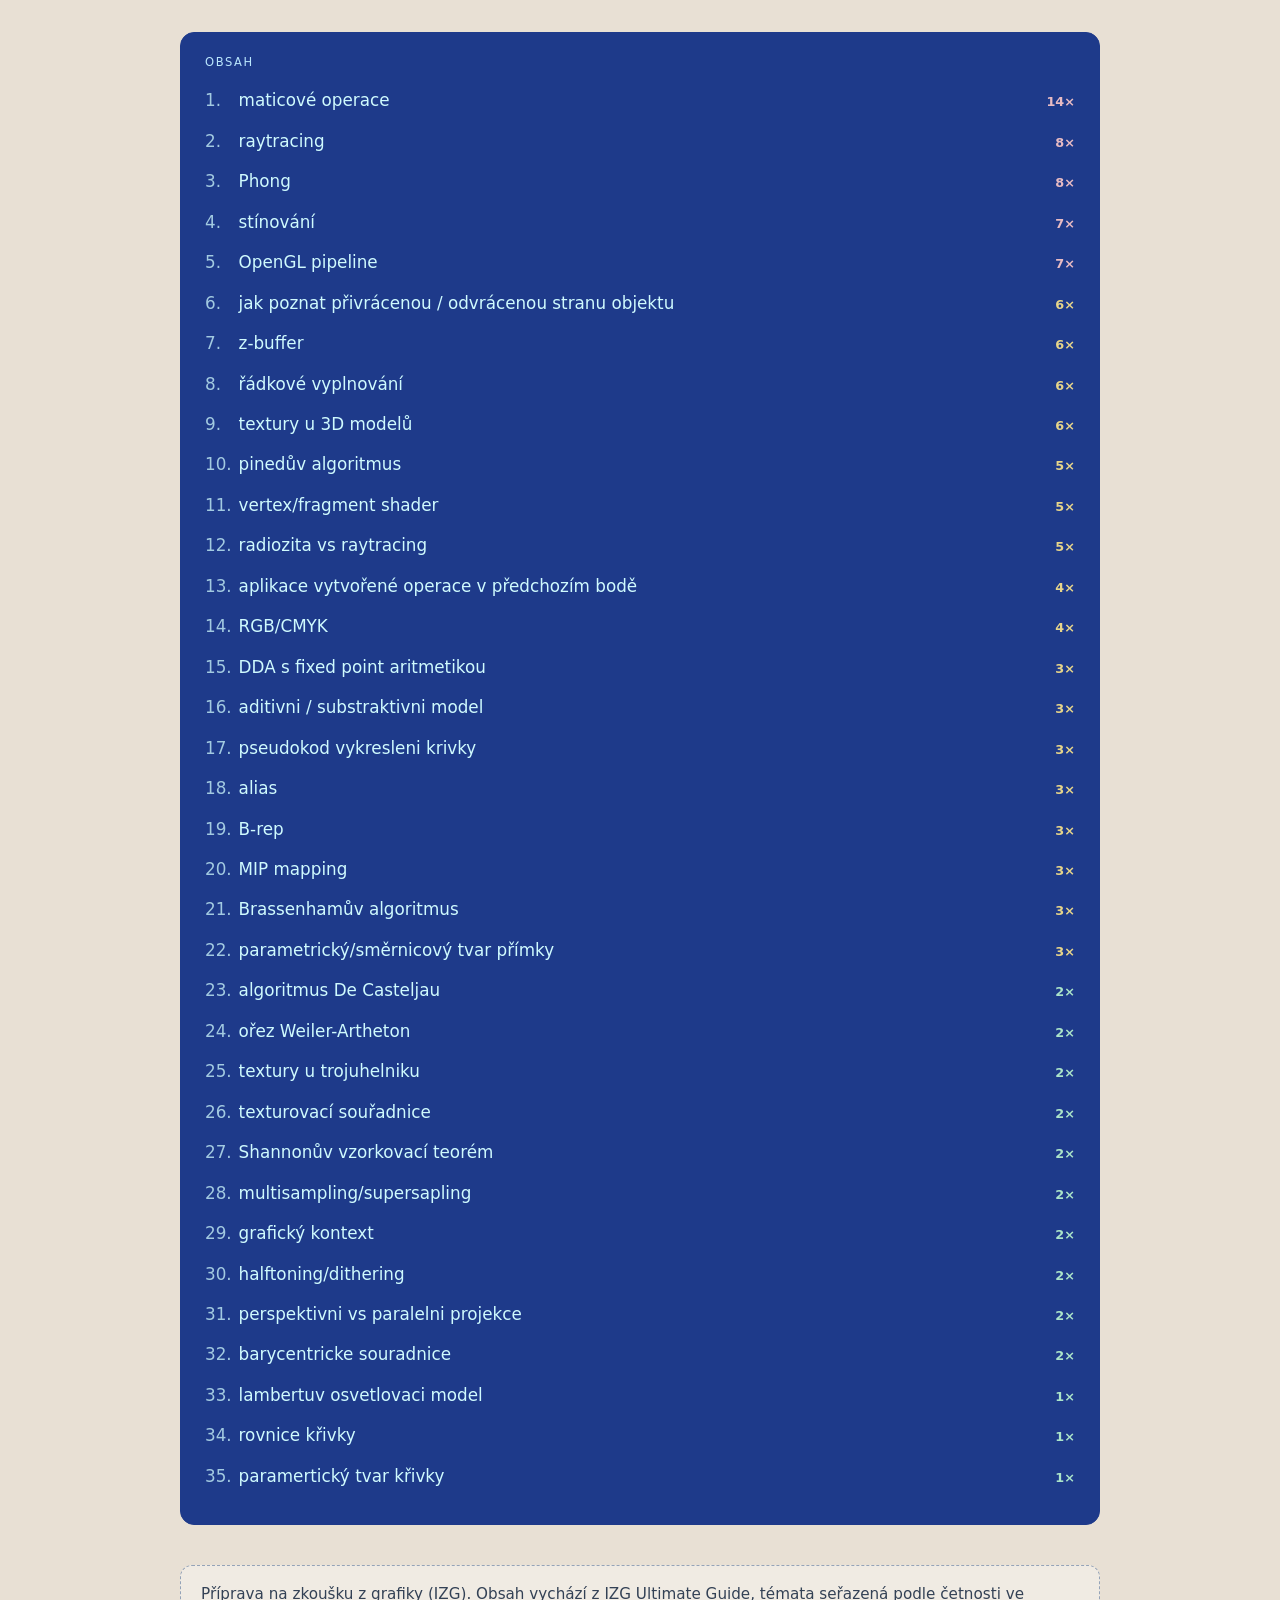
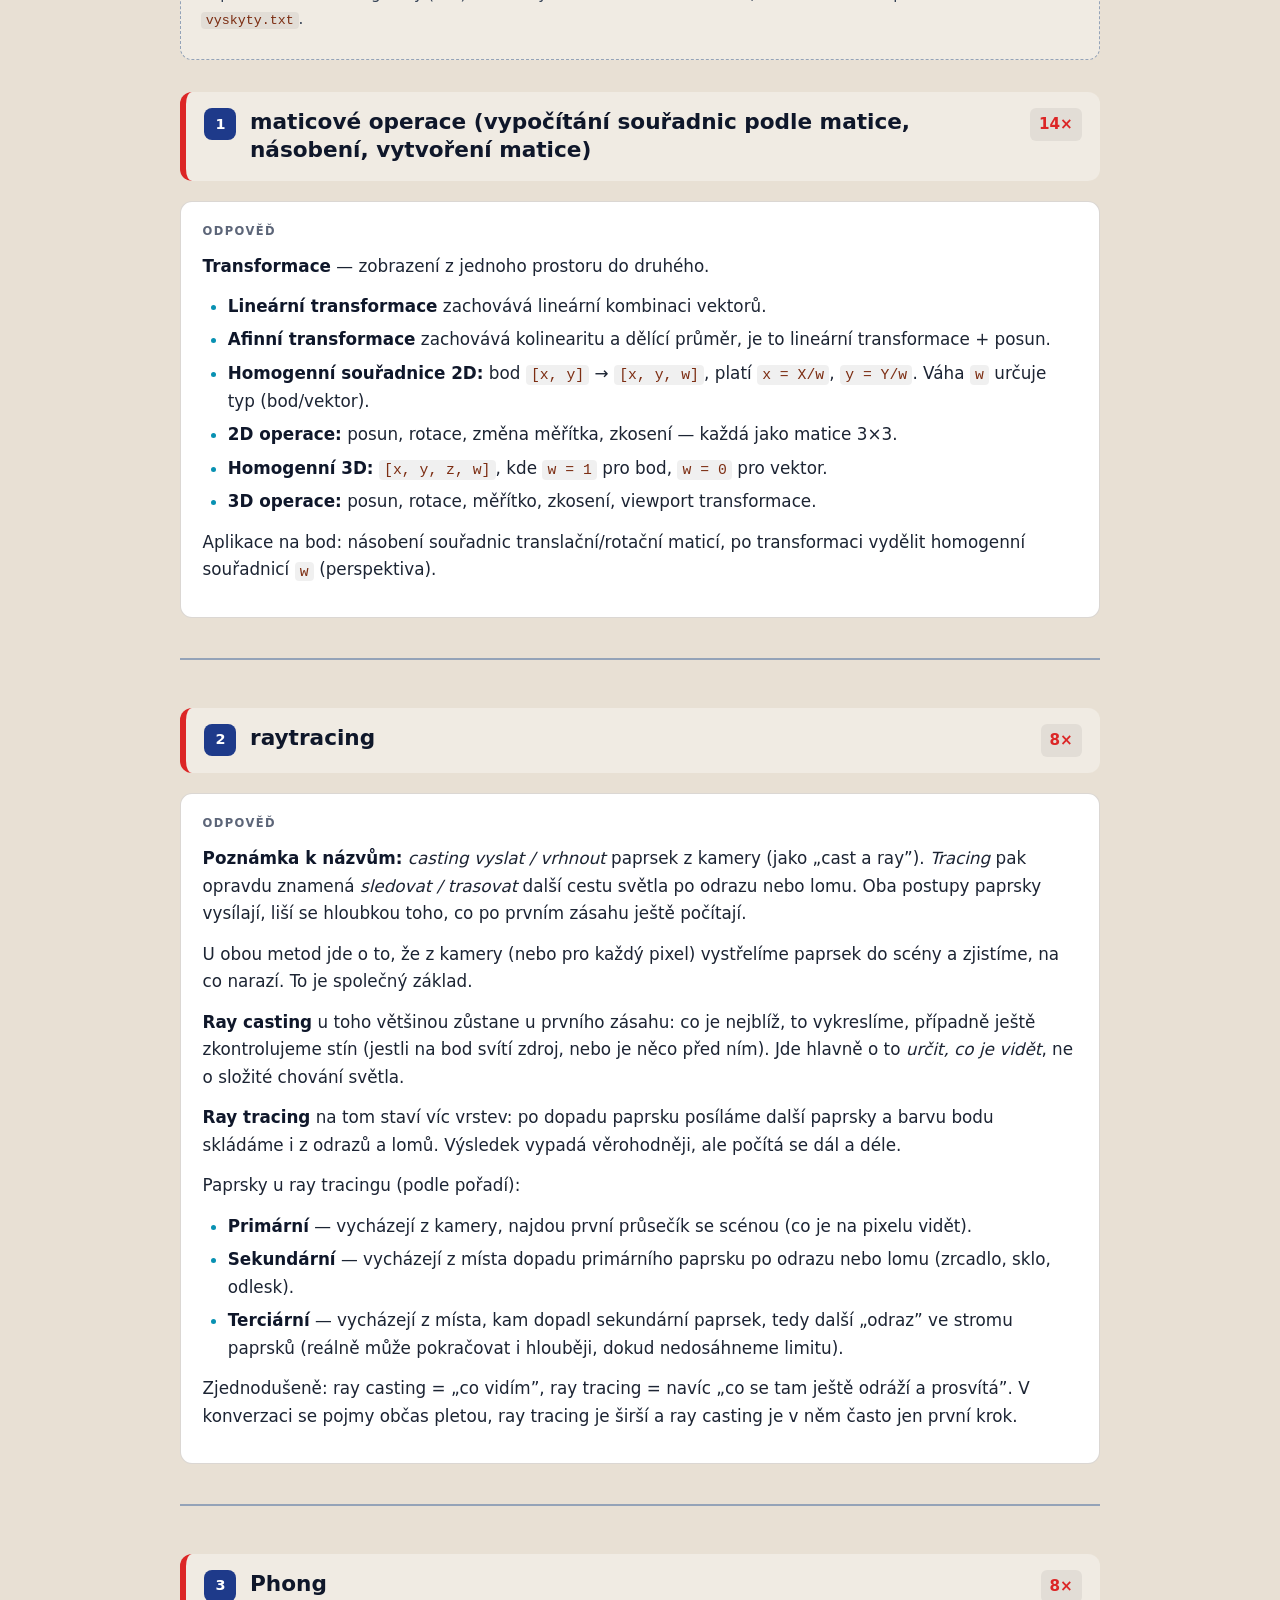
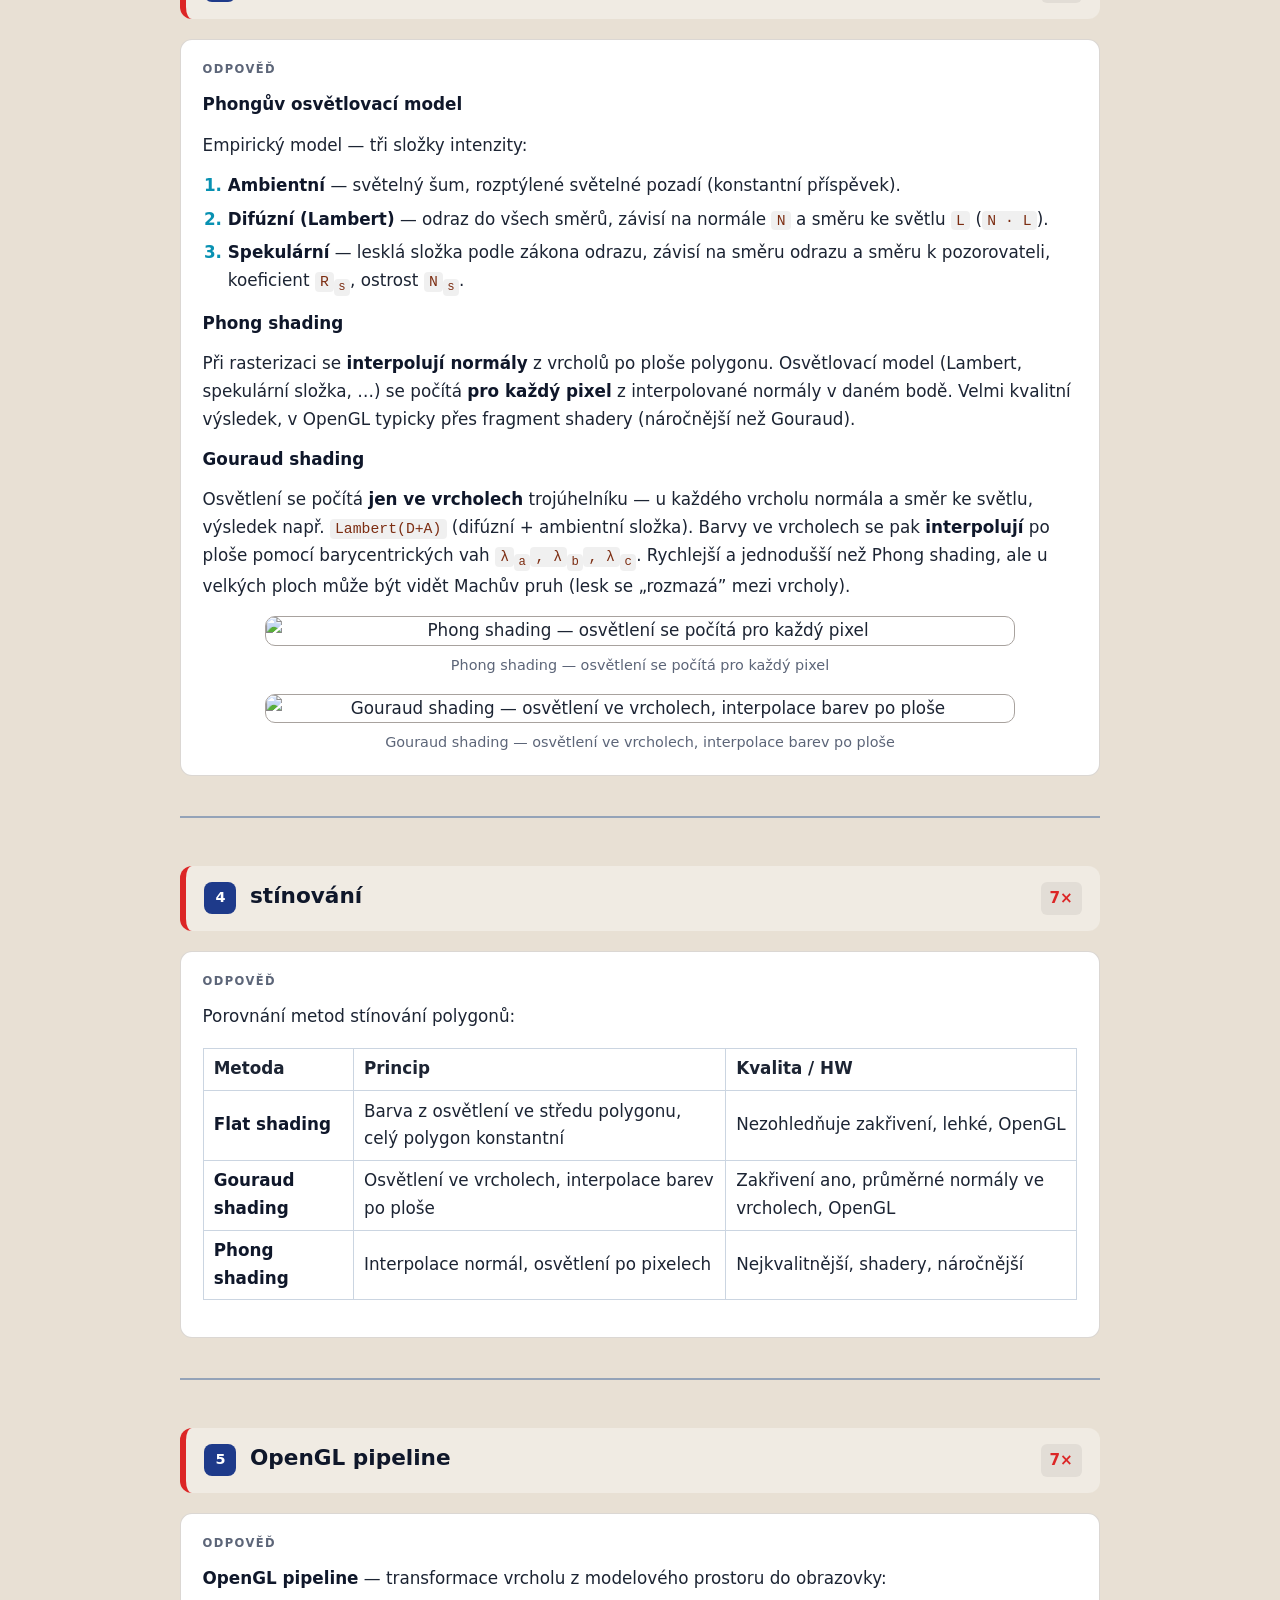
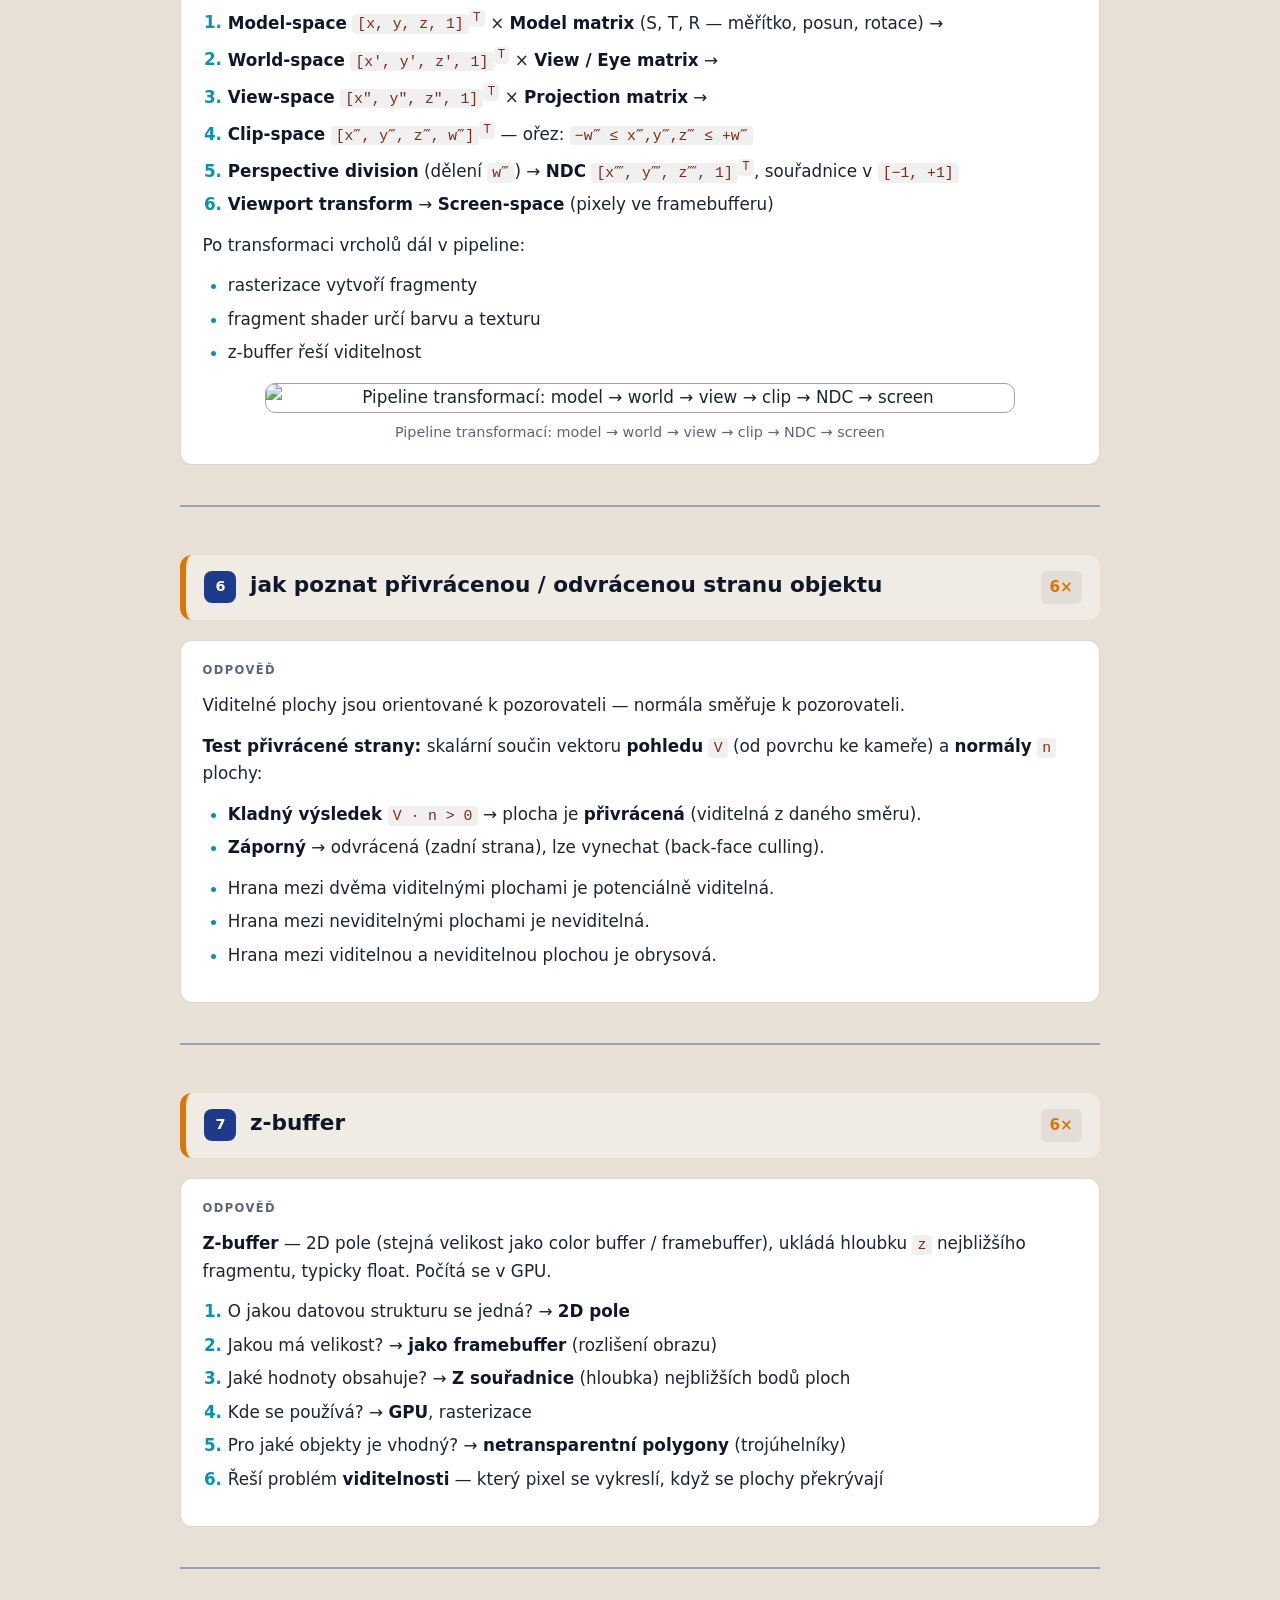
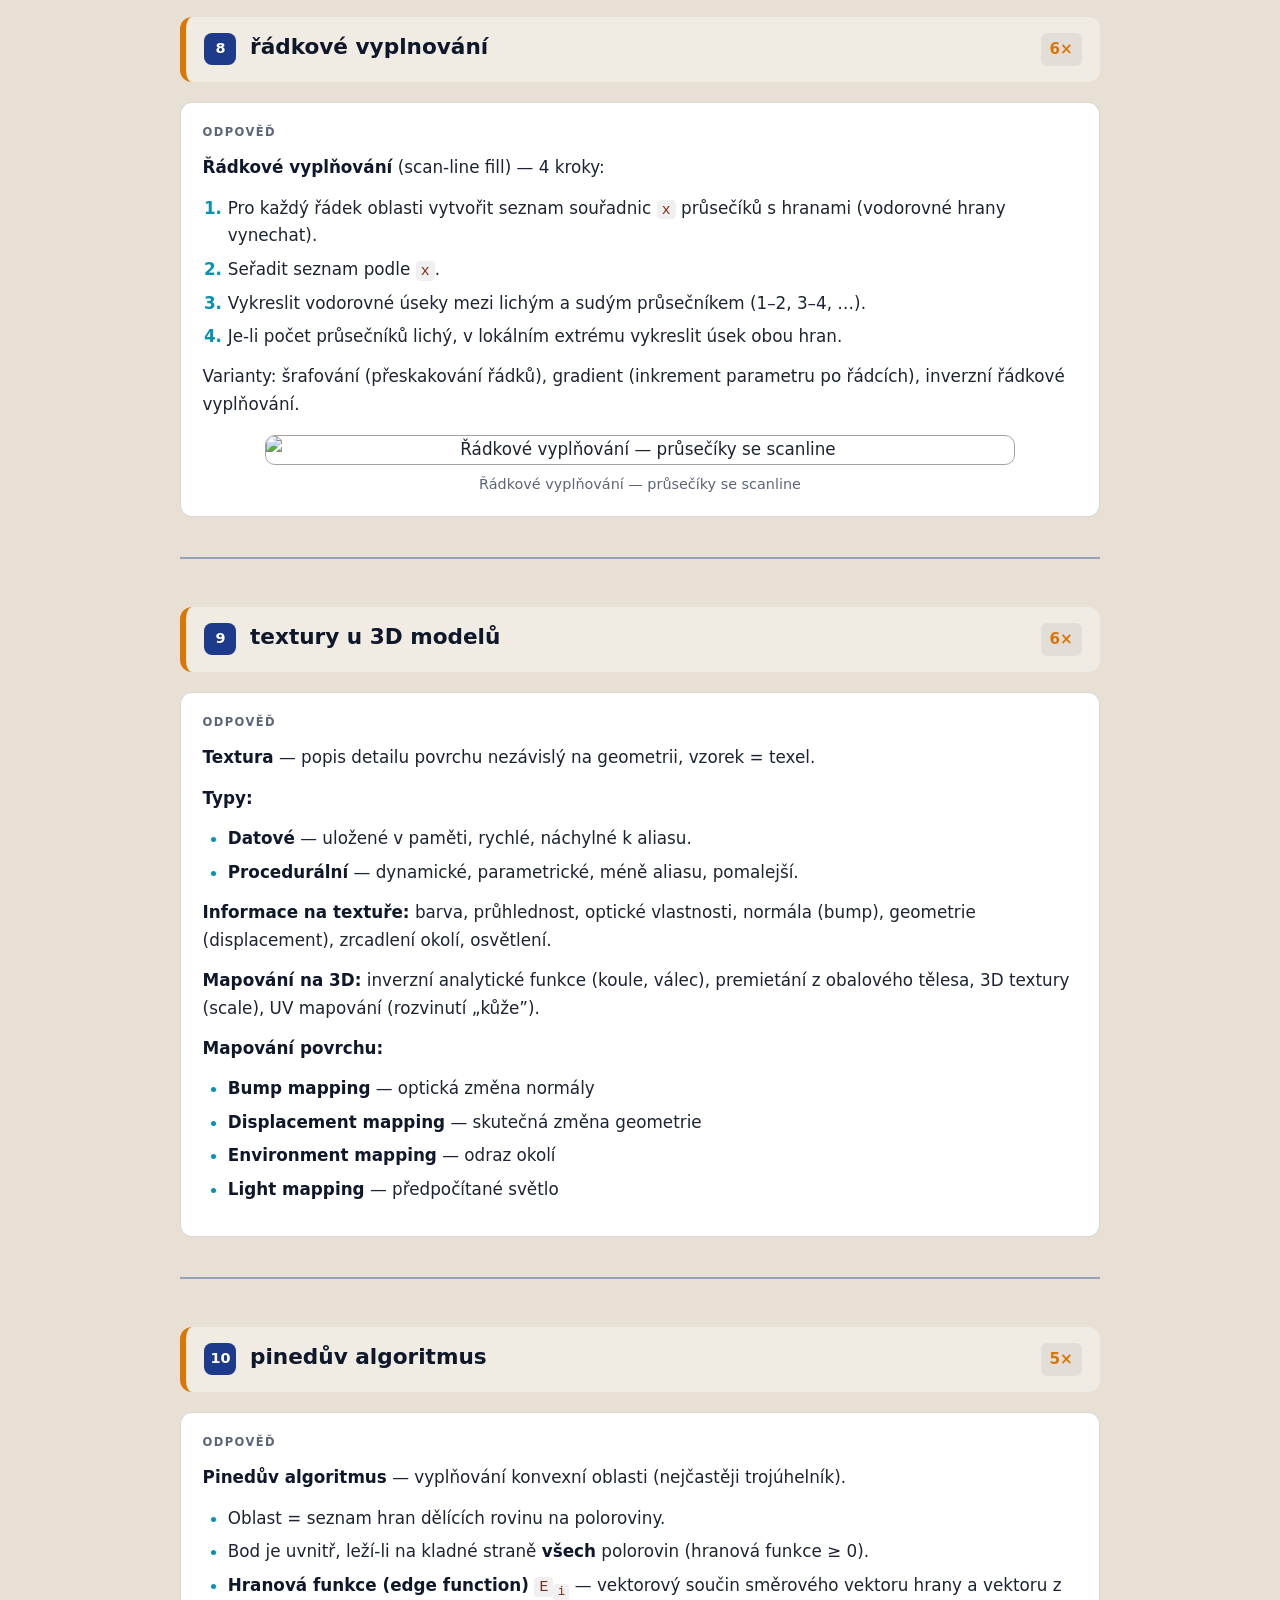
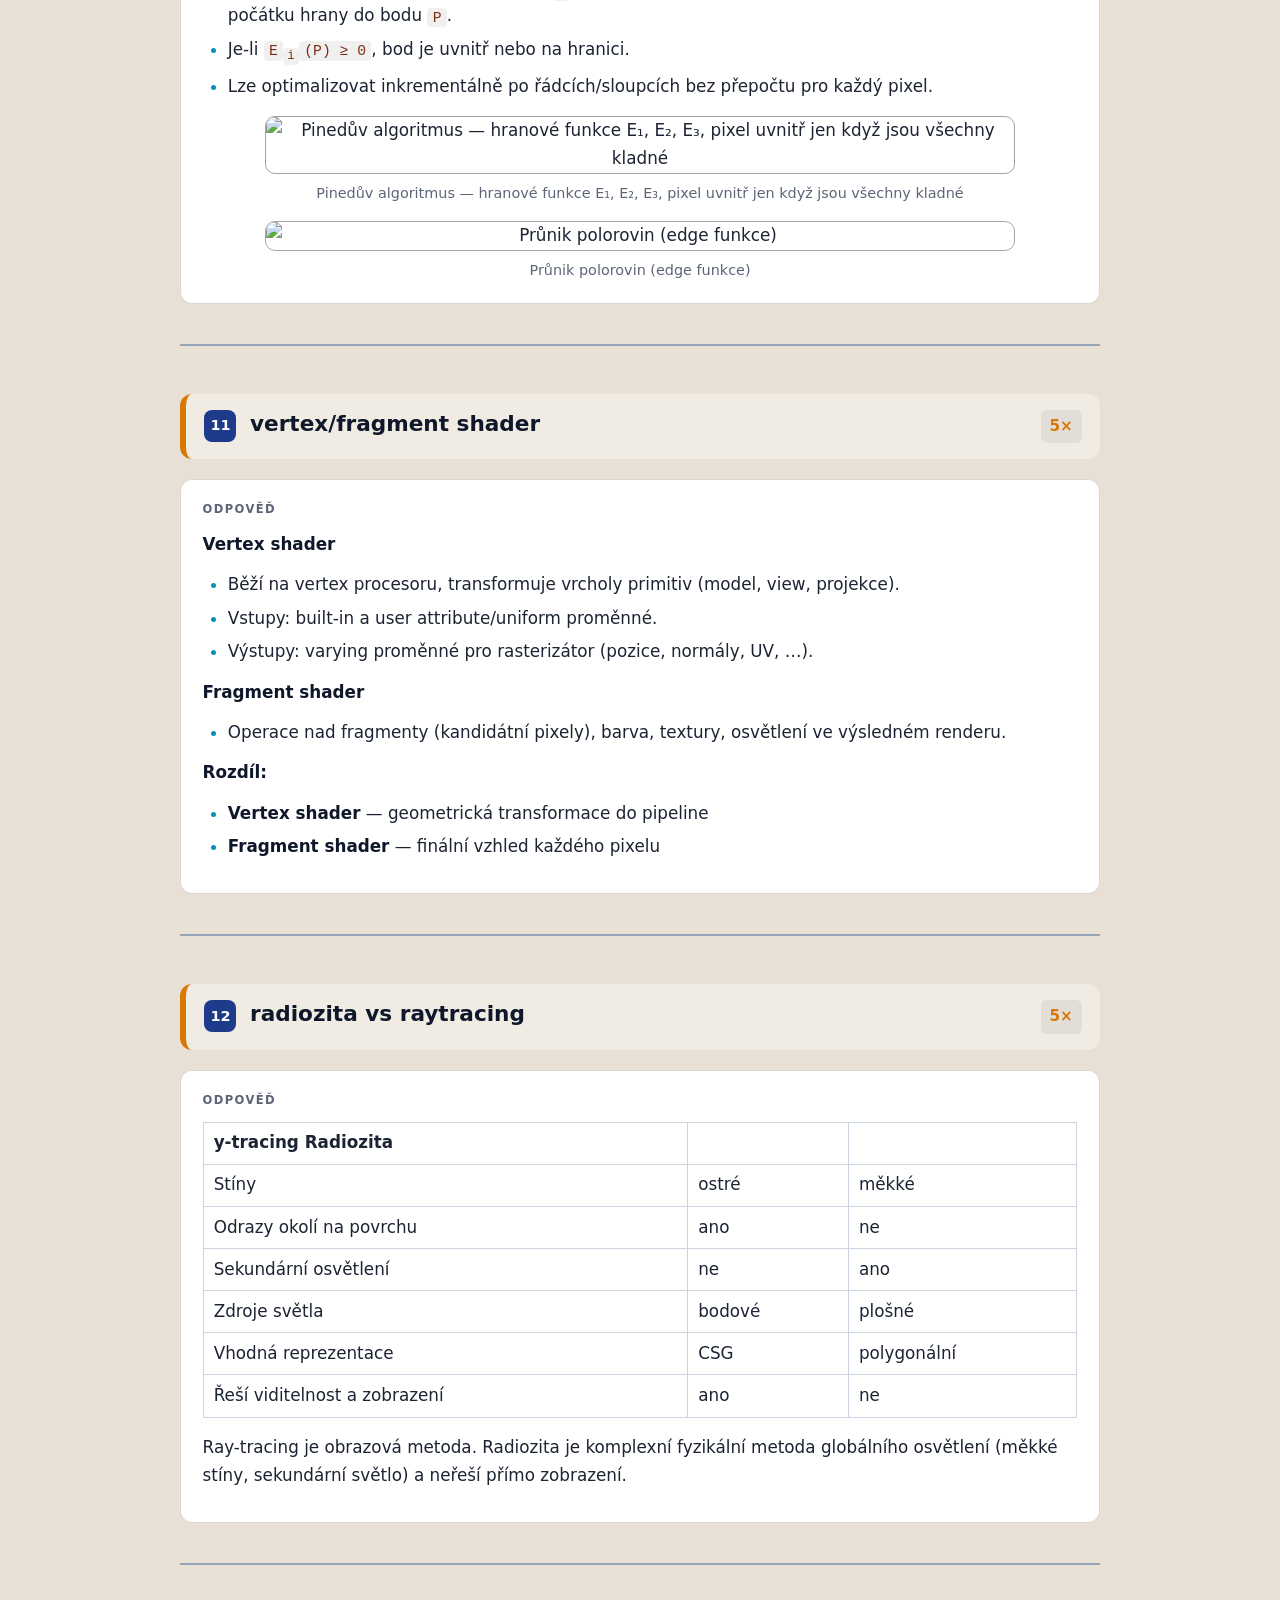
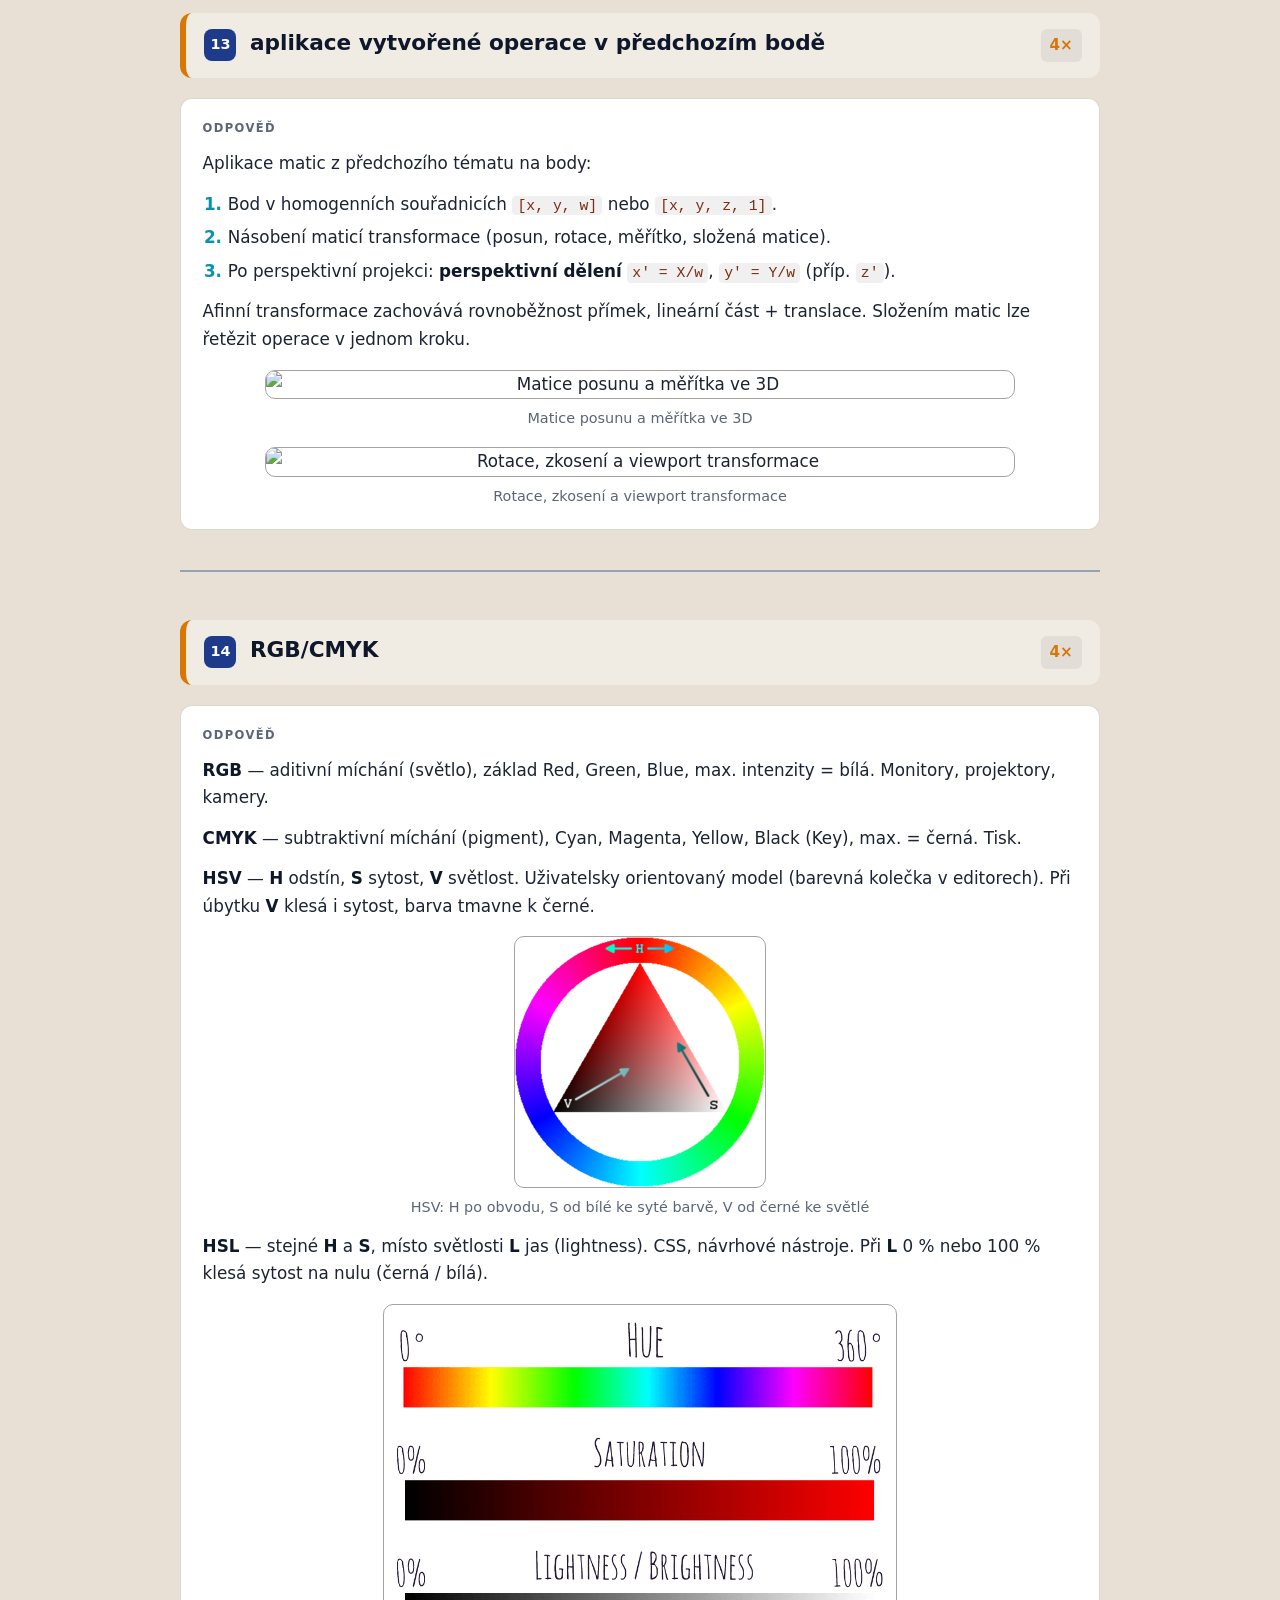
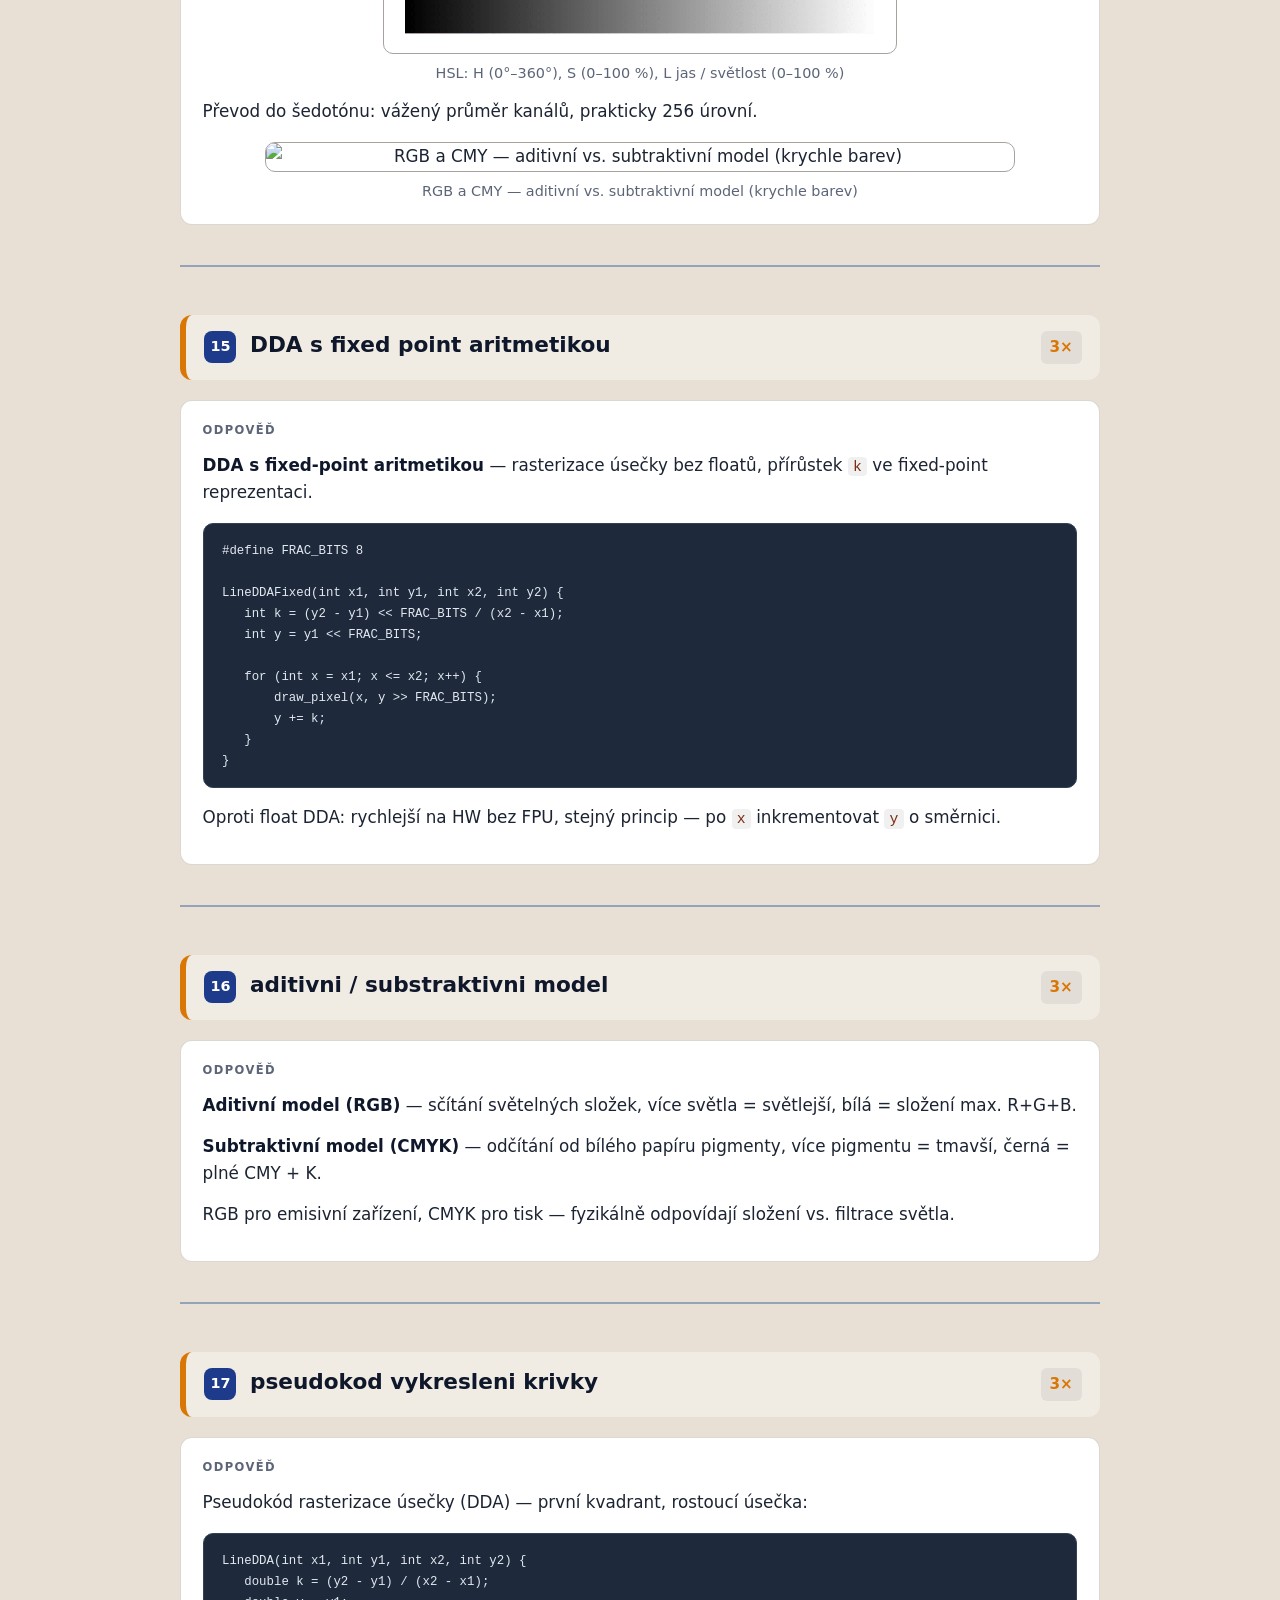
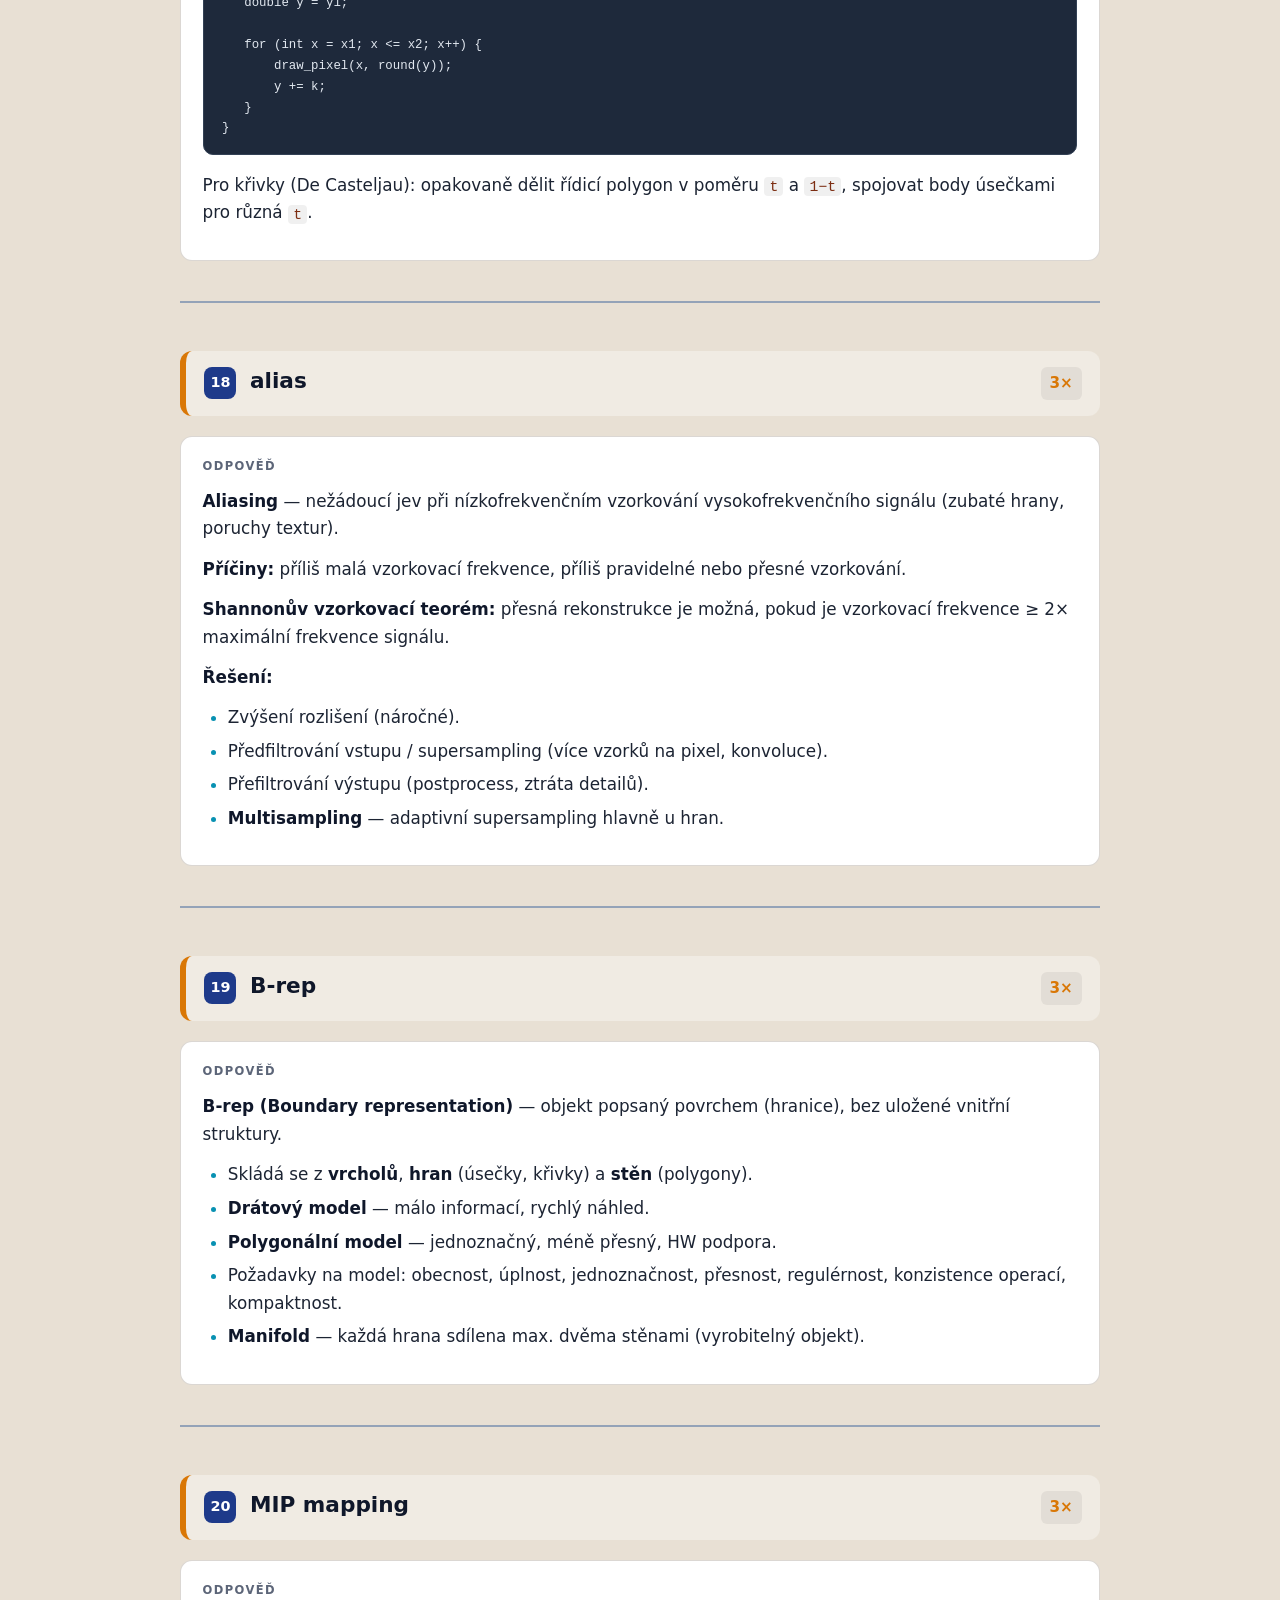
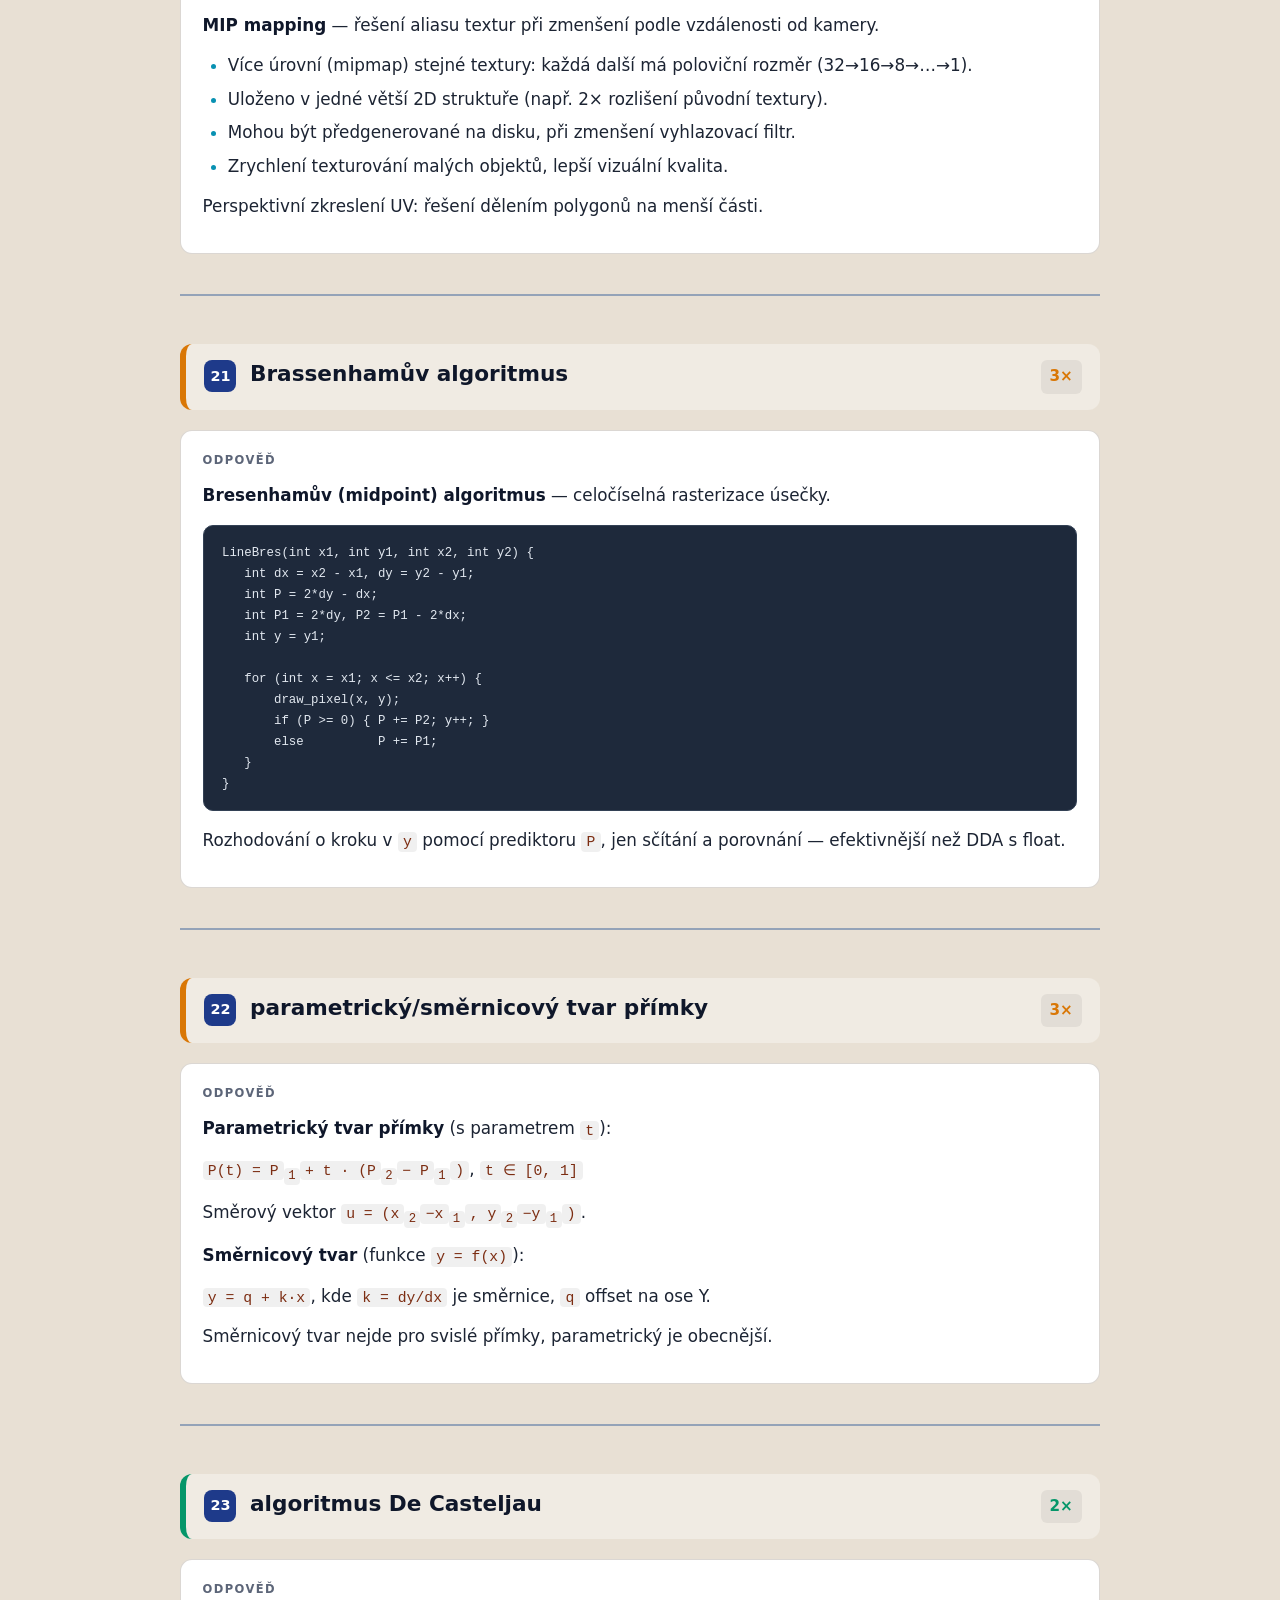
==== commit 7e603b15: "docs: disable Jekyll for GitHub Pages" ====
--- a/docs/izg/index.html
+++ b/docs/izg/index.html
@@ -1,484 +1,237 @@
 <!DOCTYPE html>
-<html lang="cs">
+<html xmlns="http://www.w3.org/1999/xhtml" lang="cs" xml:lang="cs">
 <head>
   <meta charset="utf-8" />
-  <meta name="viewport" content="width=device-width, initial-scale=1.0" />
-  <title>IZG — Příprava na zkoušku</title>
-  <style>
-    :root {
-      --bg-page: #e8e0d4;
-      --bg-panel: #e0d8cc;
-      --bg-page-soft: #f0ebe3;
-      --bg-answer: #fff;
-      --text: #1c2433;
-      --muted: #5c6578;
-      --toc-bg: #1e3a8a;
-      --code-bg: #1e293b;
-      --code-fg: #e2e8f0;
-      --high: #dc2626;
-      --medium: #d97706;
-      --low: #059669;
-      --border: rgba(90, 75, 55, 0.22);
-    }
-
-    * { box-sizing: border-box; }
-
-    html {
-      color: var(--text);
-      background: var(--bg-page);
-      scroll-behavior: smooth;
-    }
-
-    body {
-      margin: 0 auto;
-      max-width: min(100%, 960px);
-      padding: 2rem 1.25rem 4rem;
-      font-family: "Segoe UI", system-ui, -apple-system, sans-serif;
-      font-size: 1.05rem;
-      line-height: 1.65;
-    }
-
-    header.page-header {
-      text-align: center;
-      margin-bottom: 1.5rem;
-      padding: 2rem 1.5rem;
-      background: var(--bg-panel);
-      border-radius: 16px;
-      border: 1px solid var(--border);
-    }
-
-    h1.title {
-      margin: 0 0 0.5rem;
-      font-size: clamp(1.45rem, 4vw, 2rem);
-      font-weight: 700;
-      color: #0f172a;
-    }
-
-    .subtitle { margin: 0; color: var(--muted); font-size: 0.95rem; }
-
-    .howto {
-      margin: 0 0 2rem;
-      padding: 1rem 1.25rem;
-      background: var(--bg-page-soft);
-      border-radius: 12px;
-      border: 1px dashed #94a3b8;
-      font-size: 0.92rem;
-      color: #334155;
-    }
-
-    .howto code {
-      background: rgba(0,0,0,0.06);
-      padding: 0.1em 0.35em;
-      border-radius: 4px;
-      font-size: 0.88em;
-    }
-
-    nav#TOC {
-      background: var(--toc-bg);
-      color: #e0f2fe;
-      padding: 1.25rem 1.5rem 1.5rem;
-      border-radius: 14px;
-      margin-bottom: 2.5rem;
-    }
-
-    nav#TOC::before {
-      content: "Obsah";
-      display: block;
-      font-size: 0.72rem;
-      text-transform: uppercase;
-      letter-spacing: 0.14em;
-      margin-bottom: 0.75rem;
-      color: #bae6fd;
-    }
-
-    #TOC ul { margin: 0; padding: 0; list-style: none; }
-
-    #TOC li { margin: 0.3em 0; }
-
-    #TOC a {
-      display: flex;
-      align-items: baseline;
-      gap: 0.35rem;
-      flex-wrap: wrap;
-      color: #cffafe;
-      text-decoration: none;
-      padding: 0.2em 0;
-      border-bottom: 1px solid transparent;
-    }
-
-    #TOC a:hover { color: #fff; border-bottom-color: rgba(255,255,255,0.35); }
-
-    .toc-num { opacity: 0.75; min-width: 1.75rem; }
-
-    .toc-freq {
-      margin-left: auto;
-      font-size: 0.8rem;
-      font-weight: 700;
-      opacity: 0.9;
-    }
-
-    #TOC .tier-high .toc-freq { color: #fecaca; }
-    #TOC .tier-medium .toc-freq { color: #fde68a; }
-    #TOC .tier-low .toc-freq { color: #bbf7d0; }
-
-    article.topic {
-      margin-bottom: 3rem;
-      padding-bottom: 2.5rem;
-      border-bottom: 2px solid #94a3b8;
-    }
-
-    article.topic:last-of-type { border-bottom: none; }
-
-    .topic-header {
-      display: flex;
-      align-items: flex-start;
-      gap: 0.85rem;
-      margin-bottom: 1.25rem;
-      padding: 1rem 1.15rem;
-      background: var(--bg-page-soft);
-      border-radius: 12px;
-      border-left: 6px solid #1d4ed8;
-    }
-
-    .topic.tier-high .topic-header { border-left-color: var(--high); }
-    .topic.tier-medium .topic-header { border-left-color: var(--medium); }
-    .topic.tier-low .topic-header { border-left-color: var(--low); }
-
-    .topic-num {
-      flex-shrink: 0;
-      width: 2rem;
-      height: 2rem;
-      display: flex;
-      align-items: center;
-      justify-content: center;
-      background: #1e3a8a;
-      color: #fff;
-      font-weight: 700;
-      font-size: 0.9rem;
-      border-radius: 8px;
-    }
-
-    .topic-header h2 {
-      margin: 0;
-      flex: 1;
-      font-size: clamp(1.1rem, 2.5vw, 1.35rem);
-      line-height: 1.3;
-      font-weight: 700;
-      color: #0f172a;
-    }
-
-    .freq {
-      flex-shrink: 0;
-      font-weight: 800;
-      font-size: 0.95rem;
-      padding: 0.25rem 0.55rem;
-      border-radius: 6px;
-      background: rgba(0,0,0,0.06);
-    }
-
-    .tier-high .freq { color: var(--high); }
-    .tier-medium .freq { color: var(--medium); }
-    .tier-low .freq { color: var(--low); }
-
-    section.answer {
-      background: var(--bg-answer);
-      border-radius: 12px;
-      padding: 1.25rem 1.35rem;
-      border: 1px solid var(--border);
-      min-height: 4rem;
-    }
-
-    section.answer::before {
-      content: "Odpověď";
-      display: block;
-      font-size: 0.72rem;
-      text-transform: uppercase;
-      letter-spacing: 0.12em;
-      color: var(--muted);
-      margin-bottom: 0.75rem;
-      font-weight: 600;
-    }
-
-    section.figures {
-      margin-top: 1.25rem;
-    }
-
-    section.figures:empty,
-    section.figures:not(:has(figure)) {
-      display: none;
-    }
-
-    section.figures::before {
-      content: "Obrázky";
-      display: block;
-      font-size: 0.72rem;
-      text-transform: uppercase;
-      letter-spacing: 0.12em;
-      color: var(--muted);
-      margin-bottom: 0.5rem;
-      font-weight: 600;
-    }
-
-    p.placeholder {
-      margin: 0;
-      color: var(--muted);
-      font-style: italic;
-    }
-
-    p { margin: 0.75em 0; }
-    ul, ol { margin: 0.75em 0; padding-left: 1.5em; }
-    li { margin: 0.35em 0; }
-
-    code {
-      background: rgba(0,0,0,0.06);
-      padding: 0.12em 0.35em;
-      border-radius: 4px;
-      font-size: 0.92em;
-    }
-
-    pre {
-      background: var(--code-bg);
-      color: var(--code-fg);
-      padding: 1rem 1.15rem;
-      border-radius: 10px;
-      overflow-x: auto;
-      font-size: 0.88rem;
-      line-height: 1.45;
-    }
-
-    pre code { background: transparent; padding: 0; color: inherit; }
-
-    figure {
-      margin: 1rem 0 0;
-      padding: 0;
-    }
-
-    figure img {
-      display: block;
-      max-width: 100%;
-      height: auto;
-      border-radius: 10px;
-      border: 1px solid #a8a29e;
-    }
-
-    figcaption {
-      margin-top: 0.5rem;
-      font-size: 0.9rem;
-      color: var(--muted);
-      text-align: center;
-    }
-
-    .figure-grid {
-      display: grid;
-      gap: 1rem;
-      grid-template-columns: repeat(auto-fit, minmax(220px, 1fr));
-    }
-
-    footer {
-      margin-top: 2rem;
-      text-align: center;
-      font-size: 0.85rem;
-      color: var(--muted);
-    }
-
-  
-    table { width: 100%; border-collapse: collapse; margin: 1em 0; }
-    th, td { border: 1px solid #cbd5e1; padding: 0.4em 0.6em; }
-
-  
-    section.answer h3 {
-      margin: 1.5rem 0 0.5rem;
-      font-size: 1.12rem;
-      font-weight: 700;
-      color: #0f172a;
-    }
-    section.answer h3:first-of-type { margin-top: 0; }
-    section.figures {
-      max-width: 750px;
-      margin-left: auto;
-      margin-right: auto;
-    }
-    figure img {
-      width: auto;
-      height: auto;
-      max-width: min(750px, 100%);
-      max-height: 350px;
-      object-fit: contain;
-      margin-left: auto;
-      margin-right: auto;
-    }
-    .figure-grid figure img {
-      max-width: 100%;
-      max-height: 350px;
-    }
-
-
-
-
-  </style>
+  <meta name="generator" content="pandoc" />
+  <meta name="viewport" content="width=device-width, initial-scale=1.0, user-scalable=yes" />
+  <title>otazky</title>
+    <link rel="stylesheet" href="../assets/study-guide/theme.css" />
 </head>
 <body>
-  <header class="page-header">
-    <h1 class="title">IZG — Příprava na zkoušku</h1>
-    <p class="subtitle">35 nejčastějších témat · zdroj: IZG Ultimate Guide · seřazeno podle četnosti</p>
-  </header>
-
-  <p class="howto"><em>Zdroj:</em> IZG Ultimate Guide</p>
-
-  <nav id="TOC" role="doc-toc">
-    <ul>
-      <li class="tier-high"><a href="#q01-maticov-operace-vypo-t-n-sou-adnic-podle"><span class="toc-num">1.</span> maticové operace (vypočítání souřadnic podle matice, násobení, vytvoření matice, ...) <span class="toc-freq">14×</span></a></li>
-      <li class="tier-high"><a href="#q02-raytracing"><span class="toc-num">2.</span> raytracing <span class="toc-freq">8×</span></a></li>
-      <li class="tier-high"><a href="#q03-phong"><span class="toc-num">3.</span> Phong <span class="toc-freq">8×</span></a></li>
-      <li class="tier-high"><a href="#q04-st-nov-n"><span class="toc-num">4.</span> stínování <span class="toc-freq">7×</span></a></li>
-      <li class="tier-high"><a href="#q05-opengl-pipeline"><span class="toc-num">5.</span> OpenGL pipeline <span class="toc-freq">7×</span></a></li>
-      <li class="tier-medium"><a href="#q06-jak-poznat-p-ivr-cenou-odvr-cenou-stranu"><span class="toc-num">6.</span> jak poznat přivrácenou / odvrácenou stranu objektu <span class="toc-freq">6×</span></a></li>
-      <li class="tier-medium"><a href="#q07-z-buffer"><span class="toc-num">7.</span> z-buffer <span class="toc-freq">6×</span></a></li>
-      <li class="tier-medium"><a href="#q08-dkov-vyplnov-n"><span class="toc-num">8.</span> řádkové vyplnování <span class="toc-freq">6×</span></a></li>
-      <li class="tier-medium"><a href="#q09-textury-u-3d-model"><span class="toc-num">9.</span> textury u 3D modelů <span class="toc-freq">6×</span></a></li>
-      <li class="tier-medium"><a href="#q10-pined-v-algoritmus"><span class="toc-num">10.</span> pinedův algoritmus <span class="toc-freq">5×</span></a></li>
-      <li class="tier-medium"><a href="#q11-vertex-fragment-shader"><span class="toc-num">11.</span> vertex/fragment shader <span class="toc-freq">5×</span></a></li>
-      <li class="tier-medium"><a href="#q12-radiozita-vs-raytracing"><span class="toc-num">12.</span> radiozita vs raytracing <span class="toc-freq">5×</span></a></li>
-      <li class="tier-medium"><a href="#q13-aplikace-vytvo-en-operace-v-p-edchoz-m-b"><span class="toc-num">13.</span> aplikace vytvořené operace v předchozím bodě <span class="toc-freq">4×</span></a></li>
-      <li class="tier-medium"><a href="#q14-rgb-cmyk"><span class="toc-num">14.</span> RGB/CMYK <span class="toc-freq">4×</span></a></li>
-      <li class="tier-medium"><a href="#q15-dda-s-fixed-point-aritmetikou"><span class="toc-num">15.</span> DDA s fixed point aritmetikou <span class="toc-freq">3×</span></a></li>
-      <li class="tier-medium"><a href="#q16-aditivni-substraktivni-model"><span class="toc-num">16.</span> aditivni / substraktivni model <span class="toc-freq">3×</span></a></li>
-      <li class="tier-medium"><a href="#q17-pseudokod-vykresleni-krivky"><span class="toc-num">17.</span> pseudokod vykresleni krivky <span class="toc-freq">3×</span></a></li>
-      <li class="tier-medium"><a href="#q18-alias"><span class="toc-num">18.</span> alias <span class="toc-freq">3×</span></a></li>
-      <li class="tier-medium"><a href="#q19-b-rep"><span class="toc-num">19.</span> B-rep <span class="toc-freq">3×</span></a></li>
-      <li class="tier-medium"><a href="#q20-mip-mapping"><span class="toc-num">20.</span> MIP mapping <span class="toc-freq">3×</span></a></li>
-      <li class="tier-medium"><a href="#q21-brassenham-v-algoritmus"><span class="toc-num">21.</span> Brassenhamův algoritmus <span class="toc-freq">3×</span></a></li>
-      <li class="tier-medium"><a href="#q22-parametrick-sm-rnicov-tvar-p-mky"><span class="toc-num">22.</span> parametrický/směrnicový tvar přímky <span class="toc-freq">3×</span></a></li>
-      <li class="tier-low"><a href="#q23-algoritmus-de-casteljau"><span class="toc-num">23.</span> algoritmus De Casteljau <span class="toc-freq">2×</span></a></li>
-      <li class="tier-low"><a href="#q24-o-ez-weiler-artheton"><span class="toc-num">24.</span> ořez Weiler-Artheton <span class="toc-freq">2×</span></a></li>
-      <li class="tier-low"><a href="#q25-textury-u-trojuhelniku"><span class="toc-num">25.</span> textury u trojuhelniku <span class="toc-freq">2×</span></a></li>
-      <li class="tier-low"><a href="#q26-texturovac-sou-adnice"><span class="toc-num">26.</span> texturovací souřadnice <span class="toc-freq">2×</span></a></li>
-      <li class="tier-low"><a href="#q27-shannon-v-vzorkovac-teor-m"><span class="toc-num">27.</span> Shannonův vzorkovací teorém <span class="toc-freq">2×</span></a></li>
-      <li class="tier-low"><a href="#q28-multisampling-supersapling"><span class="toc-num">28.</span> multisampling/supersapling <span class="toc-freq">2×</span></a></li>
-      <li class="tier-low"><a href="#q29-grafick-kontext"><span class="toc-num">29.</span> grafický kontext <span class="toc-freq">2×</span></a></li>
-      <li class="tier-low"><a href="#q30-halftoning-dithering"><span class="toc-num">30.</span> halftoning/dithering <span class="toc-freq">2×</span></a></li>
-      <li class="tier-low"><a href="#q31-perspektivni-vs-paralelni-projekce"><span class="toc-num">31.</span> perspektivni vs paralelni projekce <span class="toc-freq">2×</span></a></li>
-      <li class="tier-low"><a href="#q32-barycentricke-souradnice"><span class="toc-num">32.</span> barycentricke souradnice <span class="toc-freq">2×</span></a></li>
-      <li class="tier-low"><a href="#q33-lambertuv-osvetlovaci-model"><span class="toc-num">33.</span> lambertuv osvetlovaci model <span class="toc-freq">1×</span></a></li>
-      <li class="tier-low"><a href="#q34-rovnice-k-ivky"><span class="toc-num">34.</span> rovnice křivky <span class="toc-freq">1×</span></a></li>
-      <li class="tier-low"><a href="#q35-paramertick-tvar-k-ivky"><span class="toc-num">35.</span> paramertický tvar křivky <span class="toc-freq">1×</span></a></li>
-    </ul>
-  </nav>
-
-  <article class="topic tier-high" id="q01-maticov-operace-vypo-t-n-sou-adnic-podle">
-    <header class="topic-header">
-      <span class="topic-num" aria-hidden="true">1</span>
-      <h2>maticové operace (vypočítání souřadnic podle matice, násobení, vytvoření matice, ...)</h2>
-      <span class="freq" title="Výskyt na zkouškách">14×</span>
-    </header>
-
-    <section class="answer" aria-label="Odpověď">
-<p><strong>Transformace</strong> — zobrazení z jednoho prostoru do druhého.</p>
-<ul>
-<li><strong>Lineární transformace</strong> zachovává lineární kombinaci vektorů.</li>
-<li><strong>Afinní transformace</strong> zachovává kolinearitu a dělící průměr, je to lineární transformace + posun.</li>
-<li><strong>Homogenní souřadnice 2D:</strong> bod <code>[x, y]</code> → <code>[x, y, w]</code>, platí <code>x = X/w</code>, <code>y = Y/w</code>. Váha <code>w</code> určuje typ (bod/vektor).</li>
-<li><strong>2D operace:</strong> posun, rotace, změna měřítka, zkosení — každá jako matice 3×3.</li>
-<li><strong>Homogenní 3D:</strong> <code>[x, y, z, w]</code>, kde <code>w = 1</code> pro bod, <code>w = 0</code> pro vektor.</li>
-<li><strong>3D operace:</strong> posun, rotace, měřítko, zkosení, viewport transformace.</li>
-</ul>
-<p>Aplikace na bod: násobení souřadnic translační/rotační maticí, po transformaci vydělit homogenní souřadnicí <code>w</code> (perspektiva).</p>
-    </section>
-
-  </article>
-  <article class="topic tier-high" id="q02-raytracing">
-    <header class="topic-header">
-      <span class="topic-num" aria-hidden="true">2</span>
-      <h2>raytracing</h2>
-      <span class="freq" title="Výskyt na zkouškách">8×</span>
-    </header>
-
-    <section class="answer" aria-label="Odpověď">
-<p><strong>Poznámka k názvům:</strong> <em>casting</em> <em>vyslat / vrhnout</em> paprsek z kamery (jako „cast a ray“). <em>Tracing</em> pak opravdu znamená <em>sledovat / trasovat</em> další cestu světla po odrazu nebo lomu. Oba postupy paprsky vysílají, liší se hloubkou toho, co po prvním zásahu ještě počítají.</p>
-<p>U obou metod jde o to, že z kamery (nebo pro každý pixel) vystřelíme paprsek do scény a zjistíme, na co narazí. To je společný základ.</p>
-<p><strong>Ray casting</strong> u toho většinou zůstane u prvního zásahu: co je nejblíž, to vykreslíme, případně ještě zkontrolujeme stín (jestli na bod svítí zdroj, nebo je něco před ním). Jde hlavně o to <em>určit, co je vidět</em>, ne o složité chování světla.</p>
-<p><strong>Ray tracing</strong> na tom staví víc vrstev: po dopadu paprsku posíláme další paprsky a barvu bodu skládáme i z odrazů a lomů. Výsledek vypadá věrohodněji, ale počítá se dál a déle.</p>
+<nav id="TOC" role="doc-toc">
+<ul>
+<li class="tier-high"><a href="#maticové-operace-vypočítání-souřadnic-podle-matice-násobení-vytvoření-matice"><span class="toc-num">1.</span> maticové operace <span class="toc-freq">14×</span></a></li>
+<li class="tier-high"><a href="#raytracing"><span class="toc-num">2.</span> raytracing <span class="toc-freq">8×</span></a></li>
+<li class="tier-high"><a href="#phong"><span class="toc-num">3.</span> Phong <span class="toc-freq">8×</span></a></li>
+<li class="tier-high"><a href="#stínování"><span class="toc-num">4.</span> stínování <span class="toc-freq">7×</span></a></li>
+<li class="tier-high"><a href="#opengl-pipeline"><span class="toc-num">5.</span> OpenGL pipeline <span class="toc-freq">7×</span></a></li>
+<li class="tier-medium"><a href="#jak-poznat-přivrácenou-odvrácenou-stranu-objektu"><span class="toc-num">6.</span> jak poznat přivrácenou / odvrácenou stranu objektu <span class="toc-freq">6×</span></a></li>
+<li class="tier-medium"><a href="#z-buffer"><span class="toc-num">7.</span> z-buffer <span class="toc-freq">6×</span></a></li>
+<li class="tier-medium"><a href="#řádkové-vyplnování"><span class="toc-num">8.</span> řádkové vyplnování <span class="toc-freq">6×</span></a></li>
+<li class="tier-medium"><a href="#textury-u-3d-modelů"><span class="toc-num">9.</span> textury u 3D modelů <span class="toc-freq">6×</span></a></li>
+<li class="tier-medium"><a href="#pinedův-algoritmus"><span class="toc-num">10.</span> pinedův algoritmus <span class="toc-freq">5×</span></a></li>
+<li class="tier-medium"><a href="#vertexfragment-shader"><span class="toc-num">11.</span> vertex/fragment shader <span class="toc-freq">5×</span></a></li>
+<li class="tier-medium"><a href="#radiozita-vs-raytracing"><span class="toc-num">12.</span> radiozita vs raytracing <span class="toc-freq">5×</span></a></li>
+<li class="tier-medium"><a href="#aplikace-vytvořené-operace-v-předchozím-bodě"><span class="toc-num">13.</span> aplikace vytvořené operace v předchozím bodě <span class="toc-freq">4×</span></a></li>
+<li class="tier-medium"><a href="#rgbcmyk"><span class="toc-num">14.</span> RGB/CMYK <span class="toc-freq">4×</span></a></li>
+<li class="tier-medium"><a href="#dda-s-fixed-point-aritmetikou"><span class="toc-num">15.</span> DDA s fixed point aritmetikou <span class="toc-freq">3×</span></a></li>
+<li class="tier-medium"><a href="#aditivni-substraktivni-model"><span class="toc-num">16.</span> aditivni / substraktivni model <span class="toc-freq">3×</span></a></li>
+<li class="tier-medium"><a href="#pseudokod-vykresleni-krivky"><span class="toc-num">17.</span> pseudokod vykresleni krivky <span class="toc-freq">3×</span></a></li>
+<li class="tier-medium"><a href="#alias"><span class="toc-num">18.</span> alias <span class="toc-freq">3×</span></a></li>
+<li class="tier-medium"><a href="#b-rep"><span class="toc-num">19.</span> B-rep <span class="toc-freq">3×</span></a></li>
+<li class="tier-medium"><a href="#mip-mapping"><span class="toc-num">20.</span> MIP mapping <span class="toc-freq">3×</span></a></li>
+<li class="tier-medium"><a href="#brassenhamův-algoritmus"><span class="toc-num">21.</span> Brassenhamův algoritmus <span class="toc-freq">3×</span></a></li>
+<li class="tier-medium"><a href="#parametrickýsměrnicový-tvar-přímky"><span class="toc-num">22.</span> parametrický/směrnicový tvar přímky <span class="toc-freq">3×</span></a></li>
+<li class="tier-low"><a href="#algoritmus-de-casteljau"><span class="toc-num">23.</span> algoritmus De Casteljau <span class="toc-freq">2×</span></a></li>
+<li class="tier-low"><a href="#ořez-weiler-artheton"><span class="toc-num">24.</span> ořez Weiler-Artheton <span class="toc-freq">2×</span></a></li>
+<li class="tier-low"><a href="#textury-u-trojuhelniku"><span class="toc-num">25.</span> textury u trojuhelniku <span class="toc-freq">2×</span></a></li>
+<li class="tier-low"><a href="#texturovací-souřadnice"><span class="toc-num">26.</span> texturovací souřadnice <span class="toc-freq">2×</span></a></li>
+<li class="tier-low"><a href="#shannonův-vzorkovací-teorém"><span class="toc-num">27.</span> Shannonův vzorkovací teorém <span class="toc-freq">2×</span></a></li>
+<li class="tier-low"><a href="#multisamplingsupersapling"><span class="toc-num">28.</span> multisampling/supersapling <span class="toc-freq">2×</span></a></li>
+<li class="tier-low"><a href="#grafický-kontext"><span class="toc-num">29.</span> grafický kontext <span class="toc-freq">2×</span></a></li>
+<li class="tier-low"><a href="#halftoningdithering"><span class="toc-num">30.</span> halftoning/dithering <span class="toc-freq">2×</span></a></li>
+<li class="tier-low"><a href="#perspektivni-vs-paralelni-projekce"><span class="toc-num">31.</span> perspektivni vs paralelni projekce <span class="toc-freq">2×</span></a></li>
+<li class="tier-low"><a href="#barycentricke-souradnice"><span class="toc-num">32.</span> barycentricke souradnice <span class="toc-freq">2×</span></a></li>
+<li class="tier-low"><a href="#lambertuv-osvetlovaci-model"><span class="toc-num">33.</span> lambertuv osvetlovaci model <span class="toc-freq">1×</span></a></li>
+<li class="tier-low"><a href="#rovnice-křivky"><span class="toc-num">34.</span> rovnice křivky <span class="toc-freq">1×</span></a></li>
+<li class="tier-low"><a href="#paramertický-tvar-křivky"><span class="toc-num">35.</span> paramertický tvar křivky <span class="toc-freq">1×</span></a></li>
+</ul>
+</nav>
+<div class="intro"><p>Příprava na zkoušku z grafiky (IZG). Obsah vychází z IZG Ultimate
+Guide, témata seřazená podle četnosti ve <code>vyskyty.txt</code>.</p></div>
+<article class="topic tier-high" id="maticové-operace-vypočítání-souřadnic-podle-matice-násobení-vytvoření-matice">
+<header class="topic-header">
+<span class="topic-num" aria-hidden="true">1</span>
+<h2>maticové operace (vypočítání souřadnic podle matice, násobení, vytvoření
+matice)</h2>
+<span class="freq" title="Výskyt na zkouškách">14×</span>
+</header>
+<section class="answer" aria-label="Odpověď">
+<p><strong>Transformace</strong> — zobrazení z jednoho prostoru do
+druhého.</p>
+<ul>
+<li><strong>Lineární transformace</strong> zachovává lineární kombinaci
+vektorů.</li>
+<li><strong>Afinní transformace</strong> zachovává kolinearitu a dělící
+průměr, je to lineární transformace + posun.</li>
+<li><strong>Homogenní souřadnice 2D:</strong> bod <code>[x, y]</code> →
+<code>[x, y, w]</code>, platí <code>x = X/w</code>,
+<code>y = Y/w</code>. Váha <code>w</code> určuje typ (bod/vektor).</li>
+<li><strong>2D operace:</strong> posun, rotace, změna měřítka, zkosení —
+každá jako matice 3×3.</li>
+<li><strong>Homogenní 3D:</strong> <code>[x, y, z, w]</code>, kde
+<code>w = 1</code> pro bod, <code>w = 0</code> pro vektor.</li>
+<li><strong>3D operace:</strong> posun, rotace, měřítko, zkosení,
+viewport transformace.</li>
+</ul>
+<p>Aplikace na bod: násobení souřadnic translační/rotační maticí, po
+transformaci vydělit homogenní souřadnicí <code>w</code>
+(perspektiva).</p>
+</section>
+</article>
+<article class="topic tier-high" id="raytracing">
+<header class="topic-header">
+<span class="topic-num" aria-hidden="true">2</span>
+<h2>raytracing</h2>
+<span class="freq" title="Výskyt na zkouškách">8×</span>
+</header>
+<section class="answer" aria-label="Odpověď">
+<p><strong>Poznámka k názvům:</strong> <em>casting</em> <em>vyslat /
+vrhnout</em> paprsek z kamery (jako „cast a ray”). <em>Tracing</em> pak
+opravdu znamená <em>sledovat / trasovat</em> další cestu světla po
+odrazu nebo lomu. Oba postupy paprsky vysílají, liší se hloubkou toho,
+co po prvním zásahu ještě počítají.</p>
+<p>U obou metod jde o to, že z kamery (nebo pro každý pixel) vystřelíme
+paprsek do scény a zjistíme, na co narazí. To je společný základ.</p>
+<p><strong>Ray casting</strong> u toho většinou zůstane u prvního
+zásahu: co je nejblíž, to vykreslíme, případně ještě zkontrolujeme stín
+(jestli na bod svítí zdroj, nebo je něco před ním). Jde hlavně o to
+<em>určit, co je vidět</em>, ne o složité chování světla.</p>
+<p><strong>Ray tracing</strong> na tom staví víc vrstev: po dopadu
+paprsku posíláme další paprsky a barvu bodu skládáme i z odrazů a lomů.
+Výsledek vypadá věrohodněji, ale počítá se dál a déle.</p>
 <p>Paprsky u ray tracingu (podle pořadí):</p>
 <ul>
-<li><strong>Primární</strong> — vycházejí z kamery, najdou první průsečík se scénou (co je na pixelu vidět).</li>
-<li><strong>Sekundární</strong> — vycházejí z místa dopadu primárního paprsku po odrazu nebo lomu (zrcadlo, sklo, odlesk).</li>
-<li><strong>Terciární</strong> — vycházejí z místa, kam dopadl sekundární paprsek, tedy další „odraz“ ve stromu paprsků (reálně může pokračovat i hlouběji, dokud nedosáhneme limitu).</li>
-</ul>
-<p>Zjednodušeně: ray casting = „co vidím“, ray tracing = navíc „co se tam ještě odráží a prosvítá“. V konverzaci se pojmy občas pletou, ray tracing je širší a ray casting je v něm často jen první krok.</p>
-    </section>
-
-  </article>
-  <article class="topic tier-high" id="q03-phong">
-    <header class="topic-header">
-      <span class="topic-num" aria-hidden="true">3</span>
-      <h2>Phong</h2>
-      <span class="freq" title="Výskyt na zkouškách">8×</span>
-    </header>
-
-    <section class="answer" aria-label="Odpověď">
-<h3>Phongův osvětlovací model</h3>
+<li><strong>Primární</strong> — vycházejí z kamery, najdou první
+průsečík se scénou (co je na pixelu vidět).</li>
+<li><strong>Sekundární</strong> — vycházejí z místa dopadu primárního
+paprsku po odrazu nebo lomu (zrcadlo, sklo, odlesk).</li>
+<li><strong>Terciární</strong> — vycházejí z místa, kam dopadl
+sekundární paprsek, tedy další „odraz” ve stromu paprsků (reálně může
+pokračovat i hlouběji, dokud nedosáhneme limitu).</li>
+</ul>
+<p>Zjednodušeně: ray casting = „co vidím”, ray tracing = navíc „co se
+tam ještě odráží a prosvítá”. V konverzaci se pojmy občas pletou, ray
+tracing je širší a ray casting je v něm často jen první krok.</p>
+</section>
+</article>
+<article class="topic tier-high" id="phong">
+<header class="topic-header">
+<span class="topic-num" aria-hidden="true">3</span>
+<h2>Phong</h2>
+<span class="freq" title="Výskyt na zkouškách">8×</span>
+</header>
+<section class="answer" aria-label="Odpověď">
+<p><strong>Phongův osvětlovací model</strong></p>
 <p>Empirický model — tři složky intenzity:</p>
-<ol>
-<li><strong>Ambientní</strong> — světelný šum, rozptýlené světelné pozadí (konstantní příspěvek).</li>
-<li><strong>Difúzní (Lambert)</strong> — odraz do všech směrů, závisí na normále <code>N</code> a směru ke světlu <code>L</code> (<code>N · L</code>).</li>
-<li><strong>Spekulární</strong> — lesklá složka podle zákona odrazu, závisí na směru odrazu a směru k pozorovateli, koeficient <code>R<sub>s</sub></code>, ostrost <code>N<sub>s</sub></code>.</li>
+<ol type="1">
+<li><strong>Ambientní</strong> — světelný šum, rozptýlené světelné
+pozadí (konstantní příspěvek).</li>
+<li><strong>Difúzní (Lambert)</strong> — odraz do všech směrů, závisí na
+normále <code>N</code> a směru ke světlu <code>L</code>
+(<code>N · L</code>).</li>
+<li><strong>Spekulární</strong> — lesklá složka podle zákona odrazu,
+závisí na směru odrazu a směru k pozorovateli, koeficient
+<code>R</code><sub><code>s</code></sub>, ostrost
+<code>N</code><sub><code>s</code></sub>.</li>
 </ol>
-
-<h3>Phong shading</h3>
-<p>Při rasterizaci se <strong>interpolují normály</strong> z vrcholů po ploše polygonu. Osvětlovací model (Lambert, spekulární složka, …) se počítá <strong>pro každý pixel</strong> z interpolované normály v daném bodě. Velmi kvalitní výsledek, v OpenGL typicky přes fragment shadery (náročnější než Gouraud).</p>
-
-<h3>Gouraud shading</h3>
-<p>Osvětlení se počítá <strong>jen ve vrcholech</strong> trojúhelníku — u každého vrcholu normála a směr ke světlu, výsledek např. <code>Lambert(D+A)</code> (difúzní + ambientní složka). Barvy ve vrcholech se pak <strong>interpolují</strong> po ploše pomocí barycentrických vah <code>λ<sub>a</sub>, λ<sub>b</sub>, λ<sub>c</sub></code>. Rychlejší a jednodušší než Phong shading, ale u velkých ploch může být vidět Machův pruh (lesk se „rozmazá“ mezi vrcholy).</p>
-    </section>
-    <section class="figures" aria-label="Obrázky">
-      <div class="figure-grid">
-      <figure>
-        <img src="images/phong-shading.png" alt="Phong shading — osvětlení se počítá pro každý pixel" loading="lazy" />
-        <figcaption>Phong shading — osvětlení se počítá pro každý pixel</figcaption>
-      </figure>
-      <figure>
-        <img src="images/gouraud-shading.png" alt="Gouraud shading — osvětlení ve vrcholech, interpolace barev po ploše" loading="lazy" />
-        <figcaption>Gouraud shading — osvětlení ve vrcholech, interpolace barev po ploše</figcaption>
-      </figure>
-      </div>
-    </section>
-  </article>
-  <article class="topic tier-high" id="q04-st-nov-n">
-    <header class="topic-header">
-      <span class="topic-num" aria-hidden="true">4</span>
-      <h2>stínování</h2>
-      <span class="freq" title="Výskyt na zkouškách">7×</span>
-    </header>
-
-    <section class="answer" aria-label="Odpověď">
+<p><strong>Phong shading</strong></p>
+<p>Při rasterizaci se <strong>interpolují normály</strong> z vrcholů po
+ploše polygonu. Osvětlovací model (Lambert, spekulární složka, …) se
+počítá <strong>pro každý pixel</strong> z interpolované normály v daném
+bodě. Velmi kvalitní výsledek, v OpenGL typicky přes fragment shadery
+(náročnější než Gouraud).</p>
+<p><strong>Gouraud shading</strong></p>
+<p>Osvětlení se počítá <strong>jen ve vrcholech</strong> trojúhelníku —
+u každého vrcholu normála a směr ke světlu, výsledek např.
+<code>Lambert(D+A)</code> (difúzní + ambientní složka). Barvy ve
+vrcholech se pak <strong>interpolují</strong> po ploše pomocí
+barycentrických vah
+<code>λ</code><sub><code>a</code></sub><code>, λ</code><sub><code>b</code></sub><code>, λ</code><sub><code>c</code></sub>.
+Rychlejší a jednodušší než Phong shading, ale u velkých ploch může být
+vidět Machův pruh (lesk se „rozmazá” mezi vrcholy).</p>
+<figure>
+<img src="obrazky/phong-shading.png"
+alt="Phong shading — osvětlení se počítá pro každý pixel" />
+<figcaption aria-hidden="true">Phong shading — osvětlení se počítá pro
+každý pixel</figcaption>
+</figure>
+<figure>
+<img src="obrazky/gouraud-shading.png"
+alt="Gouraud shading — osvětlení ve vrcholech, interpolace barev po ploše" />
+<figcaption aria-hidden="true">Gouraud shading — osvětlení ve vrcholech,
+interpolace barev po ploše</figcaption>
+</figure>
+</section>
+</article>
+<article class="topic tier-high" id="stínování">
+<header class="topic-header">
+<span class="topic-num" aria-hidden="true">4</span>
+<h2>stínování</h2>
+<span class="freq" title="Výskyt na zkouškách">7×</span>
+</header>
+<section class="answer" aria-label="Odpověď">
 <p>Porovnání metod stínování polygonů:</p>
 <table>
-<thead><tr><th>Metoda</th><th>Princip</th><th>Kvalita / HW</th></tr></thead>
+<thead>
+<tr>
+<th style="text-align: left;">Metoda</th>
+<th style="text-align: left;">Princip</th>
+<th style="text-align: left;">Kvalita / HW</th>
+</tr>
+</thead>
 <tbody>
-<tr><td><strong>Flat shading</strong></td><td>Barva z osvětlení ve středu polygonu, celý polygon konstantní</td><td>Nezohledňuje zakřivení, lehké, OpenGL</td></tr>
-<tr><td><strong>Gouraud shading</strong></td><td>Osvětlení ve vrcholech, interpolace barev po ploše</td><td>Zakřivení ano, průměrné normály ve vrcholech, OpenGL</td></tr>
-<tr><td><strong>Phong shading</strong></td><td>Interpolace normál, osvětlení po pixelech</td><td>Nejkvalitnější, shadery, náročnější</td></tr>
+<tr>
+<td style="text-align: left;"><strong>Flat shading</strong></td>
+<td style="text-align: left;">Barva z osvětlení ve středu polygonu, celý
+polygon konstantní</td>
+<td style="text-align: left;">Nezohledňuje zakřivení, lehké, OpenGL</td>
+</tr>
+<tr>
+<td style="text-align: left;"><strong>Gouraud shading</strong></td>
+<td style="text-align: left;">Osvětlení ve vrcholech, interpolace barev
+po ploše</td>
+<td style="text-align: left;">Zakřivení ano, průměrné normály ve
+vrcholech, OpenGL</td>
+</tr>
+<tr>
+<td style="text-align: left;"><strong>Phong shading</strong></td>
+<td style="text-align: left;">Interpolace normál, osvětlení po
+pixelech</td>
+<td style="text-align: left;">Nejkvalitnější, shadery, náročnější</td>
+</tr>
 </tbody>
 </table>
-    </section>
-
-  </article>
-  <article class="topic tier-high" id="q05-opengl-pipeline">
-    <header class="topic-header">
-      <span class="topic-num" aria-hidden="true">5</span>
-      <h2>OpenGL pipeline</h2>
-      <span class="freq" title="Výskyt na zkouškách">7×</span>
-    </header>
-
-    <section class="answer" aria-label="Odpověď">
-<p><strong>OpenGL pipeline</strong> — transformace vrcholu z modelového prostoru do obrazovky:</p>
-<ol>
-<li><strong>Model-space</strong> <code>[x, y, z, 1]<sup>T</sup></code> × <strong>Model matrix</strong> (S, T, R — měřítko, posun, rotace) →</li>
-<li><strong>World-space</strong> <code>[x′, y′, z′, 1]<sup>T</sup></code> × <strong>View / Eye matrix</strong> →</li>
-<li><strong>View-space</strong> <code>[x″, y″, z″, 1]<sup>T</sup></code> × <strong>Projection matrix</strong> →</li>
-<li><strong>Clip-space</strong> <code>[x‴, y‴, z‴, w‴]<sup>T</sup></code> — ořez: <code>−w‴ ≤ x‴,y‴,z‴ ≤ +w‴</code></li>
-<li><strong>Perspective division</strong> (dělení <code>w‴</code>) → <strong>NDC</strong> <code>[x⁗, y⁗, z⁗, 1]<sup>T</sup></code>, souřadnice v <code>[−1, +1]</code></li>
-<li><strong>Viewport transform</strong> → <strong>Screen-space</strong> (pixely ve framebufferu)</li>
+</section>
+</article>
+<article class="topic tier-high" id="opengl-pipeline">
+<header class="topic-header">
+<span class="topic-num" aria-hidden="true">5</span>
+<h2>OpenGL pipeline</h2>
+<span class="freq" title="Výskyt na zkouškách">7×</span>
+</header>
+<section class="answer" aria-label="Odpověď">
+<p><strong>OpenGL pipeline</strong> — transformace vrcholu z modelového
+prostoru do obrazovky:</p>
+<ol type="1">
+<li><strong>Model-space</strong>
+<code>[x, y, z, 1]</code><sup><code>T</code></sup> × <strong>Model
+matrix</strong> (S, T, R — měřítko, posun, rotace) →</li>
+<li><strong>World-space</strong>
+<code>[x′, y′, z′, 1]</code><sup><code>T</code></sup> × <strong>View /
+Eye matrix</strong> →</li>
+<li><strong>View-space</strong>
+<code>[x″, y″, z″, 1]</code><sup><code>T</code></sup> ×
+<strong>Projection matrix</strong> →</li>
+<li><strong>Clip-space</strong>
+<code>[x‴, y‴, z‴, w‴]</code><sup><code>T</code></sup> — ořez:
+<code>−w‴ ≤ x‴,y‴,z‴ ≤ +w‴</code></li>
+<li><strong>Perspective division</strong> (dělení <code>w‴</code>) →
+<strong>NDC</strong>
+<code>[x⁗, y⁗, z⁗, 1]</code><sup><code>T</code></sup>, souřadnice v
+<code>[−1, +1]</code></li>
+<li><strong>Viewport transform</strong> → <strong>Screen-space</strong>
+(pixely ve framebufferu)</li>
 </ol>
 <p>Po transformaci vrcholů dál v pipeline:</p>
 <ul>
@@ -486,258 +239,325 @@
 <li>fragment shader určí barvu a texturu</li>
 <li>z-buffer řeší viditelnost</li>
 </ul>
-    </section>
-    <section class="figures" aria-label="Obrázky">
-      <div>
-      <figure>
-        <img src="images/opengl-pipeline.png" alt="Pipeline transformací: model → world → view → clip → NDC → screen" loading="lazy" />
-        <figcaption>Pipeline transformací: model → world → view → clip → NDC → screen</figcaption>
-      </figure>
-      </div>
-    </section>
-  </article>
-  <article class="topic tier-medium" id="q06-jak-poznat-p-ivr-cenou-odvr-cenou-stranu">
-    <header class="topic-header">
-      <span class="topic-num" aria-hidden="true">6</span>
-      <h2>jak poznat přivrácenou / odvrácenou stranu objektu</h2>
-      <span class="freq" title="Výskyt na zkouškách">6×</span>
-    </header>
-
-    <section class="answer" aria-label="Odpověď">
-<p>Viditelné plochy jsou orientované k pozorovateli — normála směřuje k pozorovateli.</p>
-<p><strong>Test přivrácené strany:</strong> skalární součin vektoru <strong>pohledu</strong> <code>V</code> (od povrchu ke kameře) a <strong>normály</strong> <code>n</code> plochy:</p>
-<ul>
-<li><strong>Kladný výsledek</strong> <code>V · n &gt; 0</code> → plocha je <strong>přivrácená</strong> (viditelná z daného směru).</li>
-<li><strong>Záporný</strong> → odvrácená (zadní strana), lze vynechat (back-face culling).</li>
-</ul>
+<figure>
+<img src="obrazky/opengl-pipeline.png"
+alt="Pipeline transformací: model → world → view → clip → NDC → screen" />
+<figcaption aria-hidden="true">Pipeline transformací: model → world →
+view → clip → NDC → screen</figcaption>
+</figure>
+</section>
+</article>
+<article class="topic tier-medium" id="jak-poznat-přivrácenou-odvrácenou-stranu-objektu">
+<header class="topic-header">
+<span class="topic-num" aria-hidden="true">6</span>
+<h2>jak poznat
+přivrácenou / odvrácenou stranu objektu</h2>
+<span class="freq" title="Výskyt na zkouškách">6×</span>
+</header>
+<section class="answer" aria-label="Odpověď">
+<p>Viditelné plochy jsou orientované k pozorovateli — normála směřuje k
+pozorovateli.</p>
+<p><strong>Test přivrácené strany:</strong> skalární součin vektoru
+<strong>pohledu</strong> <code>V</code> (od povrchu ke kameře) a
+<strong>normály</strong> <code>n</code> plochy:</p>
+<ul>
+<li><strong>Kladný výsledek</strong> <code>V · n &gt; 0</code> → plocha
+je <strong>přivrácená</strong> (viditelná z daného směru).</li>
+<li><strong>Záporný</strong> → odvrácená (zadní strana), lze vynechat
+(back-face culling).</li>
+</ul>
+<!-- -->
 <ul>
 <li>Hrana mezi dvěma viditelnými plochami je potenciálně viditelná.</li>
 <li>Hrana mezi neviditelnými plochami je neviditelná.</li>
 <li>Hrana mezi viditelnou a neviditelnou plochou je obrysová.</li>
 </ul>
-    </section>
-
-  </article>
-  <article class="topic tier-medium" id="q07-z-buffer">
-    <header class="topic-header">
-      <span class="topic-num" aria-hidden="true">7</span>
-      <h2>z-buffer</h2>
-      <span class="freq" title="Výskyt na zkouškách">6×</span>
-    </header>
-
-    <section class="answer" aria-label="Odpověď">
-<p><strong>Z-buffer</strong> — 2D pole (stejná velikost jako color buffer / framebuffer), ukládá hloubku <code>z</code> nejbližšího fragmentu, typicky float. Počítá se v GPU.</p>
-<ol>
+</section>
+</article>
+<article class="topic tier-medium" id="z-buffer">
+<header class="topic-header">
+<span class="topic-num" aria-hidden="true">7</span>
+<h2>z-buffer</h2>
+<span class="freq" title="Výskyt na zkouškách">6×</span>
+</header>
+<section class="answer" aria-label="Odpověď">
+<p><strong>Z-buffer</strong> — 2D pole (stejná velikost jako color
+buffer / framebuffer), ukládá hloubku <code>z</code> nejbližšího
+fragmentu, typicky float. Počítá se v GPU.</p>
+<ol type="1">
 <li>O jakou datovou strukturu se jedná? → <strong>2D pole</strong></li>
-<li>Jakou má velikost? → <strong>jako framebuffer</strong> (rozlišení obrazu)</li>
-<li>Jaké hodnoty obsahuje? → <strong>Z souřadnice</strong> (hloubka) nejbližších bodů ploch</li>
+<li>Jakou má velikost? → <strong>jako framebuffer</strong> (rozlišení
+obrazu)</li>
+<li>Jaké hodnoty obsahuje? → <strong>Z souřadnice</strong> (hloubka)
+nejbližších bodů ploch</li>
 <li>Kde se používá? → <strong>GPU</strong>, rasterizace</li>
-<li>Pro jaké objekty je vhodný? → <strong>netransparentní polygony</strong> (trojúhelníky)</li>
-<li>Řeší problém <strong>viditelnosti</strong> — který pixel se vykreslí, když se plochy překrývají</li>
+<li>Pro jaké objekty je vhodný? → <strong>netransparentní
+polygony</strong> (trojúhelníky)</li>
+<li>Řeší problém <strong>viditelnosti</strong> — který pixel se
+vykreslí, když se plochy překrývají</li>
 </ol>
-    </section>
-
-  </article>
-  <article class="topic tier-medium" id="q08-dkov-vyplnov-n">
-    <header class="topic-header">
-      <span class="topic-num" aria-hidden="true">8</span>
-      <h2>řádkové vyplnování</h2>
-      <span class="freq" title="Výskyt na zkouškách">6×</span>
-    </header>
-
-    <section class="answer" aria-label="Odpověď">
+</section>
+</article>
+<article class="topic tier-medium" id="řádkové-vyplnování">
+<header class="topic-header">
+<span class="topic-num" aria-hidden="true">8</span>
+<h2>řádkové vyplnování</h2>
+<span class="freq" title="Výskyt na zkouškách">6×</span>
+</header>
+<section class="answer" aria-label="Odpověď">
 <p><strong>Řádkové vyplňování</strong> (scan-line fill) — 4 kroky:</p>
-<ol>
-<li>Pro každý řádek oblasti vytvořit seznam souřadnic <code>x</code> průsečíků s hranami (vodorovné hrany vynechat).</li>
+<ol type="1">
+<li>Pro každý řádek oblasti vytvořit seznam souřadnic <code>x</code>
+průsečíků s hranami (vodorovné hrany vynechat).</li>
 <li>Seřadit seznam podle <code>x</code>.</li>
-<li>Vykreslit vodorovné úseky mezi lichým a sudým průsečníkem (1–2, 3–4, …).</li>
-<li>Je-li počet průsečníků lichý, v lokálním extrému vykreslit úsek obou hran.</li>
+<li>Vykreslit vodorovné úseky mezi lichým a sudým průsečníkem (1–2, 3–4,
+…).</li>
+<li>Je-li počet průsečníků lichý, v lokálním extrému vykreslit úsek obou
+hran.</li>
 </ol>
-<p>Varianty: šrafování (přeskakování řádků), gradient (inkrement parametru po řádcích), inverzní řádkové vyplňování.</p>
-    </section>
-    <section class="figures" aria-label="Obrázky">
-      <div>
-      <figure>
-        <img src="images/pdf/page04-img01.png" alt="Řádkové vyplňování — průsečíky se scanline" loading="lazy" />
-        <figcaption>Řádkové vyplňování — průsečíky se scanline</figcaption>
-      </figure>
-      </div>
-    </section>
-  </article>
-  <article class="topic tier-medium" id="q09-textury-u-3d-model">
-    <header class="topic-header">
-      <span class="topic-num" aria-hidden="true">9</span>
-      <h2>textury u 3D modelů</h2>
-      <span class="freq" title="Výskyt na zkouškách">6×</span>
-    </header>
-
-    <section class="answer" aria-label="Odpověď">
-<p><strong>Textura</strong> — popis detailu povrchu nezávislý na geometrii, vzorek = texel.</p>
+<p>Varianty: šrafování (přeskakování řádků), gradient (inkrement
+parametru po řádcích), inverzní řádkové vyplňování.</p>
+<figure>
+<img src="obrazky/pdf/page04-img01.png"
+alt="Řádkové vyplňování — průsečíky se scanline" />
+<figcaption aria-hidden="true">Řádkové vyplňování — průsečíky se
+scanline</figcaption>
+</figure>
+</section>
+</article>
+<article class="topic tier-medium" id="textury-u-3d-modelů">
+<header class="topic-header">
+<span class="topic-num" aria-hidden="true">9</span>
+<h2>textury u 3D modelů</h2>
+<span class="freq" title="Výskyt na zkouškách">6×</span>
+</header>
+<section class="answer" aria-label="Odpověď">
+<p><strong>Textura</strong> — popis detailu povrchu nezávislý na
+geometrii, vzorek = texel.</p>
 <p><strong>Typy:</strong></p>
 <ul>
-<li><strong>Datové</strong> — uložené v paměti, rychlé, náchylné k aliasu.</li>
-<li><strong>Procedurální</strong> — dynamické, parametrické, méně aliasu, pomalejší.</li>
-</ul>
-<p><strong>Informace na textuře:</strong> barva, průhlednost, optické vlastnosti, normála (bump), geometrie (displacement), zrcadlení okolí, osvětlení.</p>
-<p><strong>Mapování na 3D:</strong> inverzní analytické funkce (koule, válec), premietání z obalového tělesa, 3D textury (scale), UV mapování (rozvinutí „kůže“).</p>
+<li><strong>Datové</strong> — uložené v paměti, rychlé, náchylné k
+aliasu.</li>
+<li><strong>Procedurální</strong> — dynamické, parametrické, méně
+aliasu, pomalejší.</li>
+</ul>
+<p><strong>Informace na textuře:</strong> barva, průhlednost, optické
+vlastnosti, normála (bump), geometrie (displacement), zrcadlení okolí,
+osvětlení.</p>
+<p><strong>Mapování na 3D:</strong> inverzní analytické funkce (koule,
+válec), premietání z obalového tělesa, 3D textury (scale), UV mapování
+(rozvinutí „kůže”).</p>
 <p><strong>Mapování povrchu:</strong></p>
 <ul>
 <li><strong>Bump mapping</strong> — optická změna normály</li>
-<li><strong>Displacement mapping</strong> — skutečná změna geometrie</li>
+<li><strong>Displacement mapping</strong> — skutečná změna
+geometrie</li>
 <li><strong>Environment mapping</strong> — odraz okolí</li>
 <li><strong>Light mapping</strong> — předpočítané světlo</li>
 </ul>
-    </section>
-
-  </article>
-  <article class="topic tier-medium" id="q10-pined-v-algoritmus">
-    <header class="topic-header">
-      <span class="topic-num" aria-hidden="true">10</span>
-      <h2>pinedův algoritmus</h2>
-      <span class="freq" title="Výskyt na zkouškách">5×</span>
-    </header>
-
-    <section class="answer" aria-label="Odpověď">
-<p><strong>Pinedův algoritmus</strong> — vyplňování konvexní oblasti (nejčastěji trojúhelník).</p>
+</section>
+</article>
+<article class="topic tier-medium" id="pinedův-algoritmus">
+<header class="topic-header">
+<span class="topic-num" aria-hidden="true">10</span>
+<h2>pinedův algoritmus</h2>
+<span class="freq" title="Výskyt na zkouškách">5×</span>
+</header>
+<section class="answer" aria-label="Odpověď">
+<p><strong>Pinedův algoritmus</strong> — vyplňování konvexní oblasti
+(nejčastěji trojúhelník).</p>
 <ul>
 <li>Oblast = seznam hran dělících rovinu na poloroviny.</li>
-<li>Bod je uvnitř, leží-li na kladné straně <strong>všech</strong> polorovin (hranová funkce ≥ 0).</li>
-<li><strong>Hranová funkce (edge function)</strong> <code>E<sub>i</sub></code> — vektorový součin směrového vektoru hrany a vektoru z počátku hrany do bodu <code>P</code>.</li>
-<li>Je-li <code>E<sub>i</sub>(P) ≥ 0</code>, bod je uvnitř nebo na hranici.</li>
-<li>Lze optimalizovat inkrementálně po řádcích/sloupcích bez přepočtu pro každý pixel.</li>
-</ul>
-    </section>
-    <section class="figures" aria-label="Obrázky">
-      <div class="figure-grid">
-      <figure>
-        <img src="images/pineda-algoritmus.png" alt="Pinedův algoritmus — hranové funkce E₁, E₂, E₃, pixel uvnitř jen když jsou všechny kladné" loading="lazy" />
-        <figcaption>Pinedův algoritmus — hranové funkce E₁, E₂, E₃, pixel uvnitř jen když jsou všechny kladné</figcaption>
-      </figure>
-      <figure>
-        <img src="images/pdf/page04-img03.png" alt="Průnik polorovin (edge funkce)" loading="lazy" />
-        <figcaption>Průnik polorovin (edge funkce)</figcaption>
-      </figure>
-      </div>
-    </section>
-  </article>
-  <article class="topic tier-medium" id="q11-vertex-fragment-shader">
-    <header class="topic-header">
-      <span class="topic-num" aria-hidden="true">11</span>
-      <h2>vertex/fragment shader</h2>
-      <span class="freq" title="Výskyt na zkouškách">5×</span>
-    </header>
-
-    <section class="answer" aria-label="Odpověď">
+<li>Bod je uvnitř, leží-li na kladné straně <strong>všech</strong>
+polorovin (hranová funkce ≥ 0).</li>
+<li><strong>Hranová funkce (edge function)</strong>
+<code>E</code><sub><code>i</code></sub> — vektorový součin směrového
+vektoru hrany a vektoru z počátku hrany do bodu <code>P</code>.</li>
+<li>Je-li <code>E</code><sub><code>i</code></sub><code>(P) ≥ 0</code>,
+bod je uvnitř nebo na hranici.</li>
+<li>Lze optimalizovat inkrementálně po řádcích/sloupcích bez přepočtu
+pro každý pixel.</li>
+</ul>
+<figure>
+<img src="obrazky/pineda-algoritmus.png"
+alt="Pinedův algoritmus — hranové funkce E₁, E₂, E₃, pixel uvnitř jen když jsou všechny kladné" />
+<figcaption aria-hidden="true">Pinedův algoritmus — hranové funkce E₁,
+E₂, E₃, pixel uvnitř jen když jsou všechny kladné</figcaption>
+</figure>
+<figure>
+<img src="obrazky/pdf/page04-img03.png"
+alt="Průnik polorovin (edge funkce)" />
+<figcaption aria-hidden="true">Průnik polorovin (edge
+funkce)</figcaption>
+</figure>
+</section>
+</article>
+<article class="topic tier-medium" id="vertexfragment-shader">
+<header class="topic-header">
+<span class="topic-num" aria-hidden="true">11</span>
+<h2>vertex/fragment shader</h2>
+<span class="freq" title="Výskyt na zkouškách">5×</span>
+</header>
+<section class="answer" aria-label="Odpověď">
 <p><strong>Vertex shader</strong></p>
 <ul>
-<li>Běží na vertex procesoru, transformuje vrcholy primitiv (model, view, projekce).</li>
+<li>Běží na vertex procesoru, transformuje vrcholy primitiv (model,
+view, projekce).</li>
 <li>Vstupy: built-in a user attribute/uniform proměnné.</li>
-<li>Výstupy: varying proměnné pro rasterizátor (pozice, normály, UV, …).</li>
+<li>Výstupy: varying proměnné pro rasterizátor (pozice, normály, UV,
+…).</li>
 </ul>
 <p><strong>Fragment shader</strong></p>
 <ul>
-<li>Operace nad fragmenty (kandidátní pixely), barva, textury, osvětlení ve výsledném renderu.</li>
+<li>Operace nad fragmenty (kandidátní pixely), barva, textury, osvětlení
+ve výsledném renderu.</li>
 </ul>
 <p><strong>Rozdíl:</strong></p>
 <ul>
-<li><strong>Vertex shader</strong> — geometrická transformace do pipeline</li>
-<li><strong>Fragment shader</strong> — finální vzhled každého pixelu</li>
-</ul>
-    </section>
-
-  </article>
-  <article class="topic tier-medium" id="q12-radiozita-vs-raytracing">
-    <header class="topic-header">
-      <span class="topic-num" aria-hidden="true">12</span>
-      <h2>radiozita vs raytracing</h2>
-      <span class="freq" title="Výskyt na zkouškách">5×</span>
-    </header>
-
-    <section class="answer" aria-label="Odpověď">
+<li><strong>Vertex shader</strong> — geometrická transformace do
+pipeline</li>
+<li><strong>Fragment shader</strong> — finální vzhled každého
+pixelu</li>
+</ul>
+</section>
+</article>
+<article class="topic tier-medium" id="radiozita-vs-raytracing">
+<header class="topic-header">
+<span class="topic-num" aria-hidden="true">12</span>
+<h2>radiozita vs raytracing</h2>
+<span class="freq" title="Výskyt na zkouškách">5×</span>
+</header>
+<section class="answer" aria-label="Odpověď">
 <table>
-<thead><tr><th></th><th>Ray-tracing</th><th>Radiozita</th></tr></thead>
+<thead>
+<tr>
+<th style="text-align: left;">y-tracing Radiozita</th>
+<th></th>
+<th></th>
+</tr>
+</thead>
 <tbody>
-<tr><td>Stíny</td><td>ostré</td><td>měkké</td></tr>
-<tr><td>Odrazy okolí na povrchu</td><td>ano</td><td>ne</td></tr>
-<tr><td>Sekundární osvětlení</td><td>ne</td><td>ano</td></tr>
-<tr><td>Zdroje světla</td><td>bodové</td><td>plošné</td></tr>
-<tr><td>Vhodná reprezentace</td><td>CSG</td><td>polygonální</td></tr>
-<tr><td>Řeší viditelnost a zobrazení</td><td>ano</td><td>ne</td></tr>
+<tr>
+<td style="text-align: left;">Stíny</td>
+<td>ostré</td>
+<td>měkké</td>
+</tr>
+<tr>
+<td style="text-align: left;">Odrazy okolí na povrchu</td>
+<td>ano</td>
+<td>ne</td>
+</tr>
+<tr>
+<td style="text-align: left;">Sekundární osvětlení</td>
+<td>ne</td>
+<td>ano</td>
+</tr>
+<tr>
+<td style="text-align: left;">Zdroje světla</td>
+<td>bodové</td>
+<td>plošné</td>
+</tr>
+<tr>
+<td style="text-align: left;">Vhodná reprezentace</td>
+<td>CSG</td>
+<td>polygonální</td>
+</tr>
+<tr>
+<td style="text-align: left;">Řeší viditelnost a zobrazení</td>
+<td>ano</td>
+<td>ne</td>
+</tr>
 </tbody>
 </table>
-<p>Ray-tracing je obrazová metoda. Radiozita je komplexní fyzikální metoda globálního osvětlení (měkké stíny, sekundární světlo) a neřeší přímo zobrazení.</p>
-    </section>
-
-  </article>
-  <article class="topic tier-medium" id="q13-aplikace-vytvo-en-operace-v-p-edchoz-m-b">
-    <header class="topic-header">
-      <span class="topic-num" aria-hidden="true">13</span>
-      <h2>aplikace vytvořené operace v předchozím bodě</h2>
-      <span class="freq" title="Výskyt na zkouškách">4×</span>
-    </header>
-
-    <section class="answer" aria-label="Odpověď">
+<p>Ray-tracing je obrazová metoda. Radiozita je komplexní fyzikální
+metoda globálního osvětlení (měkké stíny, sekundární světlo) a neřeší
+přímo zobrazení.</p>
+</section>
+</article>
+<article class="topic tier-medium" id="aplikace-vytvořené-operace-v-předchozím-bodě">
+<header class="topic-header">
+<span class="topic-num" aria-hidden="true">13</span>
+<h2>aplikace
+vytvořené operace v předchozím bodě</h2>
+<span class="freq" title="Výskyt na zkouškách">4×</span>
+</header>
+<section class="answer" aria-label="Odpověď">
 <p>Aplikace matic z předchozího tématu na body:</p>
-<ol>
-<li>Bod v homogenních souřadnicích <code>[x, y, w]</code> nebo <code>[x, y, z, 1]</code>.</li>
-<li>Násobení maticí transformace (posun, rotace, měřítko, složená matice).</li>
-<li>Po perspektivní projekci: <strong>perspektivní dělení</strong> <code>x' = X/w</code>, <code>y' = Y/w</code> (příp. <code>z'</code>).</li>
+<ol type="1">
+<li>Bod v homogenních souřadnicích <code>[x, y, w]</code> nebo
+<code>[x, y, z, 1]</code>.</li>
+<li>Násobení maticí transformace (posun, rotace, měřítko, složená
+matice).</li>
+<li>Po perspektivní projekci: <strong>perspektivní dělení</strong>
+<code>x' = X/w</code>, <code>y' = Y/w</code> (příp.
+<code>z'</code>).</li>
 </ol>
-<p>Afinní transformace zachovává rovnoběžnost přímek, lineární část + translace. Složením matic lze řetězit operace v jednom kroku.</p>
-    </section>
-    <section class="figures" aria-label="Obrázky">
-      <div class="figure-grid">
-      <figure>
-        <img src="images/pdf/page05-img02.png" alt="Matice posunu a měřítka ve 3D" loading="lazy" />
-        <figcaption>Matice posunu a měřítka ve 3D</figcaption>
-      </figure>
-      <figure>
-        <img src="images/pdf/page05-img03.png" alt="Rotace, zkosení a viewport transformace" loading="lazy" />
-        <figcaption>Rotace, zkosení a viewport transformace</figcaption>
-      </figure>
-      </div>
-    </section>
-  </article>
-  <article class="topic tier-medium" id="q14-rgb-cmyk">
-    <header class="topic-header">
-      <span class="topic-num" aria-hidden="true">14</span>
-      <h2>RGB/CMYK</h2>
-      <span class="freq" title="Výskyt na zkouškách">4×</span>
-    </header>
-
-    <section class="answer" aria-label="Odpověď">
-<p><strong>RGB</strong> — aditivní míchání (světlo), základ Red, Green, Blue, max. intenzity = bílá. Monitory, projektory, kamery.</p>
-<p><strong>CMYK</strong> — subtraktivní míchání (pigment), Cyan, Magenta, Yellow, Black (Key), max. = černá. Tisk.</p>
-<p><strong>HSV</strong> — <strong>H</strong> odstín, <strong>S</strong> sytost, <strong>V</strong> světlost. Uživatelsky orientovaný model (barevná kolečka v editorech). Při úbytku <strong>V</strong> klesá i sytost, barva tmavne k černé.</p>
-<figure>
-<img src="images/hsv-model.png" alt="HSV model — H po obvodu kruhu, S a V v trojúhelníku" loading="lazy" />
-<figcaption>HSV: H po obvodu, S od bílé ke syté barvě, V od černé ke světlé</figcaption>
-</figure>
-<p><strong>HSL</strong> — stejné <strong>H</strong> a <strong>S</strong>, místo světlosti <strong>L</strong> jas (lightness). CSS, návrhové nástroje. Při <strong>L</strong> 0 % nebo 100 % klesá sytost na nulu (černá / bílá).</p>
-<figure>
-<img src="images/hsl-model.png" alt="HSL — odstín, sytost a jas jako tři nezávislé osy" loading="lazy" />
-<figcaption>HSL: H (0°–360°), S (0–100 %), L jas / světlost (0–100 %)</figcaption>
+<p>Afinní transformace zachovává rovnoběžnost přímek, lineární část +
+translace. Složením matic lze řetězit operace v jednom kroku.</p>
+<figure>
+<img src="obrazky/pdf/page05-img02.png"
+alt="Matice posunu a měřítka ve 3D" />
+<figcaption aria-hidden="true">Matice posunu a měřítka ve
+3D</figcaption>
+</figure>
+<figure>
+<img src="obrazky/pdf/page05-img03.png"
+alt="Rotace, zkosení a viewport transformace" />
+<figcaption aria-hidden="true">Rotace, zkosení a viewport
+transformace</figcaption>
+</figure>
+</section>
+</article>
+<article class="topic tier-medium" id="rgbcmyk">
+<header class="topic-header">
+<span class="topic-num" aria-hidden="true">14</span>
+<h2>RGB/CMYK</h2>
+<span class="freq" title="Výskyt na zkouškách">4×</span>
+</header>
+<section class="answer" aria-label="Odpověď">
+<p><strong>RGB</strong> — aditivní míchání (světlo), základ Red, Green,
+Blue, max. intenzity = bílá. Monitory, projektory, kamery.</p>
+<p><strong>CMYK</strong> — subtraktivní míchání (pigment), Cyan,
+Magenta, Yellow, Black (Key), max. = černá. Tisk.</p>
+<p><strong>HSV</strong> — <strong>H</strong> odstín, <strong>S</strong>
+sytost, <strong>V</strong> světlost. Uživatelsky orientovaný model
+(barevná kolečka v editorech). Při úbytku <strong>V</strong> klesá i
+sytost, barva tmavne k černé.</p>
+<figure>
+<img src="images/hsv-model.png" loading="lazy" alt="HSV model — H po obvodu kruhu, S a V v trojúhelníku" />
+<figcaption>
+HSV: H po obvodu, S od bílé ke syté barvě, V od černé ke světlé
+</figcaption>
+</figure>
+<p><strong>HSL</strong> — stejné <strong>H</strong> a
+<strong>S</strong>, místo světlosti <strong>L</strong> jas (lightness).
+CSS, návrhové nástroje. Při <strong>L</strong> 0 % nebo 100 % klesá
+sytost na nulu (černá / bílá).</p>
+<figure>
+<img src="images/hsl-model.png" loading="lazy" alt="HSL — odstín, sytost a jas jako tři nezávislé osy" />
+<figcaption>
+HSL: H (0°–360°), S (0–100 %), L jas / světlost (0–100 %)
+</figcaption>
 </figure>
 <p>Převod do šedotónu: vážený průměr kanálů, prakticky 256 úrovní.</p>
-    </section>
-    <section class="figures" aria-label="Obrázky">
-      <div>
-      <figure>
-        <img src="images/pdf/page01-img01.png" alt="RGB a CMY — aditivní vs. subtraktivní model (krychle barev)" loading="lazy" />
-        <figcaption>RGB a CMY — aditivní vs. subtraktivní model (krychle barev)</figcaption>
-      </figure>
-      </div>
-    </section>
-  </article>
-  <article class="topic tier-medium" id="q15-dda-s-fixed-point-aritmetikou">
-    <header class="topic-header">
-      <span class="topic-num" aria-hidden="true">15</span>
-      <h2>DDA s fixed point aritmetikou</h2>
-      <span class="freq" title="Výskyt na zkouškách">3×</span>
-    </header>
-
-    <section class="answer" aria-label="Odpověď">
-<p><strong>DDA s fixed-point aritmetikou</strong> — rasterizace úsečky bez floatů, přírůstek <code>k</code> ve fixed-point reprezentaci.</p>
+<figure>
+<img src="obrazky/pdf/page01-img01.png"
+alt="RGB a CMY — aditivní vs. subtraktivní model (krychle barev)" />
+<figcaption aria-hidden="true">RGB a CMY — aditivní vs. subtraktivní
+model (krychle barev)</figcaption>
+</figure>
+</section>
+</article>
+<article class="topic tier-medium" id="dda-s-fixed-point-aritmetikou">
+<header class="topic-header">
+<span class="topic-num" aria-hidden="true">15</span>
+<h2>DDA s fixed point
+aritmetikou</h2>
+<span class="freq" title="Výskyt na zkouškách">3×</span>
+</header>
+<section class="answer" aria-label="Odpověď">
+<p><strong>DDA s fixed-point aritmetikou</strong> — rasterizace úsečky
+bez floatů, přírůstek <code>k</code> ve fixed-point reprezentaci.</p>
 <pre><code>#define FRAC_BITS 8
 
 LineDDAFixed(int x1, int y1, int x2, int y2) {
@@ -749,33 +569,36 @@
        y += k;
    }
 }</code></pre>
-<p>Oproti float DDA: rychlejší na HW bez FPU, stejný princip — po <code>x</code> inkrementovat <code>y</code> o směrnici.</p>
-    </section>
-
-  </article>
-  <article class="topic tier-medium" id="q16-aditivni-substraktivni-model">
-    <header class="topic-header">
-      <span class="topic-num" aria-hidden="true">16</span>
-      <h2>aditivni / substraktivni model</h2>
-      <span class="freq" title="Výskyt na zkouškách">3×</span>
-    </header>
-
-    <section class="answer" aria-label="Odpověď">
-<p><strong>Aditivní model (RGB)</strong> — sčítání světelných složek, více světla = světlejší, bílá = složení max. R+G+B.</p>
-<p><strong>Subtraktivní model (CMYK)</strong> — odčítání od bílého papíru pigmenty, více pigmentu = tmavší, černá = plné CMY + K.</p>
-<p>RGB pro emisivní zařízení, CMYK pro tisk — fyzikálně odpovídají složení vs. filtrace světla.</p>
-    </section>
-
-  </article>
-  <article class="topic tier-medium" id="q17-pseudokod-vykresleni-krivky">
-    <header class="topic-header">
-      <span class="topic-num" aria-hidden="true">17</span>
-      <h2>pseudokod vykresleni krivky</h2>
-      <span class="freq" title="Výskyt na zkouškách">3×</span>
-    </header>
-
-    <section class="answer" aria-label="Odpověď">
-<p>Pseudokód rasterizace úsečky (DDA) — první kvadrant, rostoucí úsečka:</p>
+<p>Oproti float DDA: rychlejší na HW bez FPU, stejný princip — po
+<code>x</code> inkrementovat <code>y</code> o směrnici.</p>
+</section>
+</article>
+<article class="topic tier-medium" id="aditivni-substraktivni-model">
+<header class="topic-header">
+<span class="topic-num" aria-hidden="true">16</span>
+<h2>aditivni / substraktivni
+model</h2>
+<span class="freq" title="Výskyt na zkouškách">3×</span>
+</header>
+<section class="answer" aria-label="Odpověď">
+<p><strong>Aditivní model (RGB)</strong> — sčítání světelných složek,
+více světla = světlejší, bílá = složení max. R+G+B.</p>
+<p><strong>Subtraktivní model (CMYK)</strong> — odčítání od bílého
+papíru pigmenty, více pigmentu = tmavší, černá = plné CMY + K.</p>
+<p>RGB pro emisivní zařízení, CMYK pro tisk — fyzikálně odpovídají
+složení vs. filtrace světla.</p>
+</section>
+</article>
+<article class="topic tier-medium" id="pseudokod-vykresleni-krivky">
+<header class="topic-header">
+<span class="topic-num" aria-hidden="true">17</span>
+<h2>pseudokod vykresleni
+krivky</h2>
+<span class="freq" title="Výskyt na zkouškách">3×</span>
+</header>
+<section class="answer" aria-label="Odpověď">
+<p>Pseudokód rasterizace úsečky (DDA) — první kvadrant, rostoucí
+úsečka:</p>
 <pre><code>LineDDA(int x1, int y1, int x2, int y2) {
    double k = (y2 - y1) / (x2 - x1);
    double y = y1;
@@ -785,78 +608,90 @@
        y += k;
    }
 }</code></pre>
-<p>Pro křivky (De Casteljau): opakovaně dělit řídicí polygon v poměru <code>t</code> a <code>1−t</code>, spojovat body úsečkami pro různá <code>t</code>.</p>
-    </section>
-
-  </article>
-  <article class="topic tier-medium" id="q18-alias">
-    <header class="topic-header">
-      <span class="topic-num" aria-hidden="true">18</span>
-      <h2>alias</h2>
-      <span class="freq" title="Výskyt na zkouškách">3×</span>
-    </header>
-
-    <section class="answer" aria-label="Odpověď">
-<p><strong>Aliasing</strong> — nežádoucí jev při nízkofrekvenčním vzorkování vysokofrekvenčního signálu (zubaté hrany, poruchy textur).</p>
-<p><strong>Příčiny:</strong> příliš malá vzorkovací frekvence, příliš pravidelné nebo přesné vzorkování.</p>
-<p><strong>Shannonův vzorkovací teorém:</strong> přesná rekonstrukce je možná, pokud je vzorkovací frekvence ≥ 2× maximální frekvence signálu.</p>
+<p>Pro křivky (De Casteljau): opakovaně dělit řídicí polygon v poměru
+<code>t</code> a <code>1−t</code>, spojovat body úsečkami pro různá
+<code>t</code>.</p>
+</section>
+</article>
+<article class="topic tier-medium" id="alias">
+<header class="topic-header">
+<span class="topic-num" aria-hidden="true">18</span>
+<h2>alias</h2>
+<span class="freq" title="Výskyt na zkouškách">3×</span>
+</header>
+<section class="answer" aria-label="Odpověď">
+<p><strong>Aliasing</strong> — nežádoucí jev při nízkofrekvenčním
+vzorkování vysokofrekvenčního signálu (zubaté hrany, poruchy
+textur).</p>
+<p><strong>Příčiny:</strong> příliš malá vzorkovací frekvence, příliš
+pravidelné nebo přesné vzorkování.</p>
+<p><strong>Shannonův vzorkovací teorém:</strong> přesná rekonstrukce je
+možná, pokud je vzorkovací frekvence ≥ 2× maximální frekvence
+signálu.</p>
 <p><strong>Řešení:</strong></p>
 <ul>
 <li>Zvýšení rozlišení (náročné).</li>
-<li>Předfiltrování vstupu / supersampling (více vzorků na pixel, konvoluce).</li>
+<li>Předfiltrování vstupu / supersampling (více vzorků na pixel,
+konvoluce).</li>
 <li>Přefiltrování výstupu (postprocess, ztráta detailů).</li>
-<li><strong>Multisampling</strong> — adaptivní supersampling hlavně u hran.</li>
-</ul>
-    </section>
-
-  </article>
-  <article class="topic tier-medium" id="q19-b-rep">
-    <header class="topic-header">
-      <span class="topic-num" aria-hidden="true">19</span>
-      <h2>B-rep</h2>
-      <span class="freq" title="Výskyt na zkouškách">3×</span>
-    </header>
-
-    <section class="answer" aria-label="Odpověď">
-<p><strong>B-rep (Boundary representation)</strong> — objekt popsaný povrchem (hranice), bez uložené vnitřní struktury.</p>
-<ul>
-<li>Skládá se z <strong>vrcholů</strong>, <strong>hran</strong> (úsečky, křivky) a <strong>stěn</strong> (polygony).</li>
+<li><strong>Multisampling</strong> — adaptivní supersampling hlavně u
+hran.</li>
+</ul>
+</section>
+</article>
+<article class="topic tier-medium" id="b-rep">
+<header class="topic-header">
+<span class="topic-num" aria-hidden="true">19</span>
+<h2>B-rep</h2>
+<span class="freq" title="Výskyt na zkouškách">3×</span>
+</header>
+<section class="answer" aria-label="Odpověď">
+<p><strong>B-rep (Boundary representation)</strong> — objekt popsaný
+povrchem (hranice), bez uložené vnitřní struktury.</p>
+<ul>
+<li>Skládá se z <strong>vrcholů</strong>, <strong>hran</strong> (úsečky,
+křivky) a <strong>stěn</strong> (polygony).</li>
 <li><strong>Drátový model</strong> — málo informací, rychlý náhled.</li>
-<li><strong>Polygonální model</strong> — jednoznačný, méně přesný, HW podpora.</li>
-<li>Požadavky na model: obecnost, úplnost, jednoznačnost, přesnost, regulérnost, konzistence operací, kompaktnost.</li>
-<li><strong>Manifold</strong> — každá hrana sdílena max. dvěma stěnami (vyrobitelný objekt).</li>
-</ul>
-    </section>
-
-  </article>
-  <article class="topic tier-medium" id="q20-mip-mapping">
-    <header class="topic-header">
-      <span class="topic-num" aria-hidden="true">20</span>
-      <h2>MIP mapping</h2>
-      <span class="freq" title="Výskyt na zkouškách">3×</span>
-    </header>
-
-    <section class="answer" aria-label="Odpověď">
-<p><strong>MIP mapping</strong> — řešení aliasu textur při zmenšení podle vzdálenosti od kamery.</p>
-<ul>
-<li>Více úrovní (mipmap) stejné textury: každá další má poloviční rozměr (32→16→8→…→1).</li>
-<li>Uloženo v jedné větší 2D struktuře (např. 2× rozlišení původní textury).</li>
-<li>Mohou být předgenerované na disku, při zmenšení vyhlazovací filtr.</li>
+<li><strong>Polygonální model</strong> — jednoznačný, méně přesný, HW
+podpora.</li>
+<li>Požadavky na model: obecnost, úplnost, jednoznačnost, přesnost,
+regulérnost, konzistence operací, kompaktnost.</li>
+<li><strong>Manifold</strong> — každá hrana sdílena max. dvěma stěnami
+(vyrobitelný objekt).</li>
+</ul>
+</section>
+</article>
+<article class="topic tier-medium" id="mip-mapping">
+<header class="topic-header">
+<span class="topic-num" aria-hidden="true">20</span>
+<h2>MIP mapping</h2>
+<span class="freq" title="Výskyt na zkouškách">3×</span>
+</header>
+<section class="answer" aria-label="Odpověď">
+<p><strong>MIP mapping</strong> — řešení aliasu textur při zmenšení
+podle vzdálenosti od kamery.</p>
+<ul>
+<li>Více úrovní (mipmap) stejné textury: každá další má poloviční rozměr
+(32→16→8→…→1).</li>
+<li>Uloženo v jedné větší 2D struktuře (např. 2× rozlišení původní
+textury).</li>
+<li>Mohou být předgenerované na disku, při zmenšení vyhlazovací
+filtr.</li>
 <li>Zrychlení texturování malých objektů, lepší vizuální kvalita.</li>
 </ul>
-<p>Perspektivní zkreslení UV: řešení dělením polygonů na menší části.</p>
-    </section>
-
-  </article>
-  <article class="topic tier-medium" id="q21-brassenham-v-algoritmus">
-    <header class="topic-header">
-      <span class="topic-num" aria-hidden="true">21</span>
-      <h2>Brassenhamův algoritmus</h2>
-      <span class="freq" title="Výskyt na zkouškách">3×</span>
-    </header>
-
-    <section class="answer" aria-label="Odpověď">
-<p><strong>Bresenhamův (midpoint) algoritmus</strong> — celočíselná rasterizace úsečky.</p>
+<p>Perspektivní zkreslení UV: řešení dělením polygonů na menší
+části.</p>
+</section>
+</article>
+<article class="topic tier-medium" id="brassenhamův-algoritmus">
+<header class="topic-header">
+<span class="topic-num" aria-hidden="true">21</span>
+<h2>Brassenhamův algoritmus</h2>
+<span class="freq" title="Výskyt na zkouškách">3×</span>
+</header>
+<section class="answer" aria-label="Odpověď">
+<p><strong>Bresenhamův (midpoint) algoritmus</strong> — celočíselná
+rasterizace úsečky.</p>
 <pre><code>LineBres(int x1, int y1, int x2, int y2) {
    int dx = x2 - x1, dy = y2 - y1;
    int P = 2*dy - dx;
@@ -869,54 +704,62 @@
        else          P += P1;
    }
 }</code></pre>
-<p>Rozhodování o kroku v <code>y</code> pomocí prediktoru <code>P</code>, jen sčítání a porovnání — efektivnější než DDA s float.</p>
-    </section>
-
-  </article>
-  <article class="topic tier-medium" id="q22-parametrick-sm-rnicov-tvar-p-mky">
-    <header class="topic-header">
-      <span class="topic-num" aria-hidden="true">22</span>
-      <h2>parametrický/směrnicový tvar přímky</h2>
-      <span class="freq" title="Výskyt na zkouškách">3×</span>
-    </header>
-
-    <section class="answer" aria-label="Odpověď">
-<p><strong>Parametrický tvar přímky</strong> (s parametrem <code>t</code>):</p>
-<p><code>P(t) = P<sub>1</sub> + t · (P<sub>2</sub> − P<sub>1</sub>)</code>, <code>t ∈ [0, 1]</code></p>
-<p>Směrový vektor <code>u = (x<sub>2</sub>−x<sub>1</sub>, y<sub>2</sub>−y<sub>1</sub>)</code>.</p>
+<p>Rozhodování o kroku v <code>y</code> pomocí prediktoru
+<code>P</code>, jen sčítání a porovnání — efektivnější než DDA s
+float.</p>
+</section>
+</article>
+<article class="topic tier-medium" id="parametrickýsměrnicový-tvar-přímky">
+<header class="topic-header">
+<span class="topic-num" aria-hidden="true">22</span>
+<h2>parametrický/směrnicový
+tvar přímky</h2>
+<span class="freq" title="Výskyt na zkouškách">3×</span>
+</header>
+<section class="answer" aria-label="Odpověď">
+<p><strong>Parametrický tvar přímky</strong> (s parametrem
+<code>t</code>):</p>
+<p><code>P(t) = P</code><sub><code>1</code></sub><code>+ t · (P</code><sub><code>2</code></sub><code>− P</code><sub><code>1</code></sub><code>)</code>,
+<code>t ∈ [0, 1]</code></p>
+<p>Směrový vektor
+<code>u = (x</code><sub><code>2</code></sub><code>−x</code><sub><code>1</code></sub><code>, y</code><sub><code>2</code></sub><code>−y</code><sub><code>1</code></sub><code>)</code>.</p>
 <p><strong>Směrnicový tvar</strong> (funkce <code>y = f(x)</code>):</p>
-<p><code>y = q + k·x</code>, kde <code>k = dy/dx</code> je směrnice, <code>q</code> offset na ose Y.</p>
-<p>Směrnicový tvar nejde pro svislé přímky, parametrický je obecnější.</p>
-    </section>
-
-  </article>
-  <article class="topic tier-low" id="q23-algoritmus-de-casteljau">
-    <header class="topic-header">
-      <span class="topic-num" aria-hidden="true">23</span>
-      <h2>algoritmus De Casteljau</h2>
-      <span class="freq" title="Výskyt na zkouškách">2×</span>
-    </header>
-
-    <section class="answer" aria-label="Odpověď">
-<p><strong>Algoritmus de Casteljau</strong> — rekurentní vykreslení Bézierových křivek.</p>
-<ol>
-<li>Řídicí body polygonu, pro dané <code>t</code> dělit každou úsečku v poměru <code>t : (1−t)</code>.</li>
-<li>Opakovat na novém polygonu, dokud nezůstane jeden bod — bod na křivce.</li>
+<p><code>y = q + k·x</code>, kde <code>k = dy/dx</code> je směrnice,
+<code>q</code> offset na ose Y.</p>
+<p>Směrnicový tvar nejde pro svislé přímky, parametrický je
+obecnější.</p>
+</section>
+</article>
+<article class="topic tier-low" id="algoritmus-de-casteljau">
+<header class="topic-header">
+<span class="topic-num" aria-hidden="true">23</span>
+<h2>algoritmus De Casteljau</h2>
+<span class="freq" title="Výskyt na zkouškách">2×</span>
+</header>
+<section class="answer" aria-label="Odpověď">
+<p><strong>Algoritmus de Casteljau</strong> — rekurentní vykreslení
+Bézierových křivek.</p>
+<ol type="1">
+<li>Řídicí body polygonu, pro dané <code>t</code> dělit každou úsečku v
+poměru <code>t : (1−t)</code>.</li>
+<li>Opakovat na novém polygonu, dokud nezůstane jeden bod — bod na
+křivce.</li>
 <li>Pro různá <code>t</code> s krokem spojovat body úsečkami.</li>
 </ol>
-<p>U kubik: „divide and conquer“ — rekurzivní dělení na dvě podkřivky (<code>t = 0.5</code>), ukončit, když je křivka dostatečně rovná (vzdálenost &lt; úhlopříčka pixelu).</p>
-    </section>
-
-  </article>
-  <article class="topic tier-low" id="q24-o-ez-weiler-artheton">
-    <header class="topic-header">
-      <span class="topic-num" aria-hidden="true">24</span>
-      <h2>ořez Weiler-Artheton</h2>
-      <span class="freq" title="Výskyt na zkouškách">2×</span>
-    </header>
-
-    <section class="answer" aria-label="Odpověď">
-<p><strong>Weiler–Atherton</strong> — ořez polygonu oknem (obecné polygony, i s otvory).</p>
+<p>U kubik: „divide and conquer” — rekurzivní dělení na dvě podkřivky
+(<code>t = 0.5</code>), ukončit, když je křivka dostatečně rovná
+(vzdálenost &lt; úhlopříčka pixelu).</p>
+</section>
+</article>
+<article class="topic tier-low" id="ořez-weiler-artheton">
+<header class="topic-header">
+<span class="topic-num" aria-hidden="true">24</span>
+<h2>ořez Weiler-Artheton</h2>
+<span class="freq" title="Výskyt na zkouškách">2×</span>
+</header>
+<section class="answer" aria-label="Odpověď">
+<p><strong>Weiler–Atherton</strong> — ořez polygonu oknem (obecné
+polygony, i s otvory).</p>
 <p>Seznamy:</p>
 <ul>
 <li><code>P</code> — vrcholy a průsečíky na polygonu</li>
@@ -926,100 +769,112 @@
 <li><code>C</code> — ořez uvnitř okna</li>
 <li><code>R</code> — odřezky venku</li>
 </ul>
-<ol>
+<ol type="1">
 <li>Průsečíky (např. Liang–Barsky).</li>
 <li>Polygon celý uvnitř → do <code>C</code>.</li>
-<li>Start v <code>P</code> na prvním vrcholu z <code>I</code>, střídat pohyb po <code>P</code> / <code>W</code> podle typu průsečíku.</li>
-<li>Odřezky mimo okno → <code>R</code>, analogicky od prvního <code>O</code>.</li>
+<li>Start v <code>P</code> na prvním vrcholu z <code>I</code>, střídat
+pohyb po <code>P</code> / <code>W</code> podle typu průsečíku.</li>
+<li>Odřezky mimo okno → <code>R</code>, analogicky od prvního
+<code>O</code>.</li>
 </ol>
-    </section>
-
-  </article>
-  <article class="topic tier-low" id="q25-textury-u-trojuhelniku">
-    <header class="topic-header">
-      <span class="topic-num" aria-hidden="true">25</span>
-      <h2>textury u trojuhelniku</h2>
-      <span class="freq" title="Výskyt na zkouškách">2×</span>
-    </header>
-
-    <section class="answer" aria-label="Odpověď">
-<p><strong>Texturování trojúhelníku</strong> — souřadnice textury v jednotlivých vrcholech, interpolace po ploše.</p>
+</section>
+</article>
+<article class="topic tier-low" id="textury-u-trojuhelniku">
+<header class="topic-header">
+<span class="topic-num" aria-hidden="true">25</span>
+<h2>textury u trojuhelniku</h2>
+<span class="freq" title="Výskyt na zkouškách">2×</span>
+</header>
+<section class="answer" aria-label="Odpověď">
+<p><strong>Texturování trojúhelníku</strong> — souřadnice textury v
+jednotlivých vrcholech, interpolace po ploše.</p>
 <p>Příklad z guide (barva / textura v těžišti a na hranách):</p>
 <ul>
-<li><code>T(r,g,b) = ⅓(P<sub>1</sub>+P<sub>2</sub>+P<sub>3</sub>)</code> v těžišti.</li>
-<li><code>C<sub>13</sub>(r,g,b) = ½(P<sub>1</sub>+P<sub>3</sub>)</code> na hraně.</li>
-</ul>
-<p>Obecně: <code>(u,v)</code> ve vrcholech → lineární interpolace <code>u,v</code> (a případně hloubka <code>z</code>) uvnitř polygonu, vzorkování texelu. U perspektivy je vhodné korektní perspektivní interpolace nebo dělení na menší trojúhelníky.</p>
-    </section>
-    <section class="figures" aria-label="Obrázky">
-      <div>
-      <figure>
-        <img src="images/image29.png" alt="Mapování textury na trojúhelník (UV souřadnice)" loading="lazy" />
-        <figcaption>Mapování textury na trojúhelník (UV souřadnice)</figcaption>
-      </figure>
-      </div>
-    </section>
-  </article>
-  <article class="topic tier-low" id="q26-texturovac-sou-adnice">
-    <header class="topic-header">
-      <span class="topic-num" aria-hidden="true">26</span>
-      <h2>texturovací souřadnice</h2>
-      <span class="freq" title="Výskyt na zkouškách">2×</span>
-    </header>
-
-    <section class="answer" aria-label="Odpověď">
+<li><code>T(r,g,b) = ⅓(P</code><sub><code>1</code></sub><code>+P</code><sub><code>2</code></sub><code>+P</code><sub><code>3</code></sub><code>)</code>
+v těžišti.</li>
+<li><code>C</code><sub><code>13</code></sub><code>(r,g,b) = ½(P</code><sub><code>1</code></sub><code>+P</code><sub><code>3</code></sub><code>)</code>
+na hraně.</li>
+</ul>
+<p>Obecně: <code>(u,v)</code> ve vrcholech → lineární interpolace
+<code>u,v</code> (a případně hloubka <code>z</code>) uvnitř polygonu,
+vzorkování texelu. U perspektivy je vhodné korektní perspektivní
+interpolace nebo dělení na menší trojúhelníky.</p>
+<figure>
+<img src="obrazky/image29.png"
+alt="Mapování textury na trojúhelník (UV souřadnice)" />
+<figcaption aria-hidden="true">Mapování textury na trojúhelník (UV
+souřadnice)</figcaption>
+</figure>
+</section>
+</article>
+<article class="topic tier-low" id="texturovací-souřadnice">
+<header class="topic-header">
+<span class="topic-num" aria-hidden="true">26</span>
+<h2>texturovací souřadnice</h2>
+<span class="freq" title="Výskyt na zkouškách">2×</span>
+</header>
+<section class="answer" aria-label="Odpověď">
 <p><strong>Texturovací souřadnice (u, v)</strong></p>
 <ul>
-<li>Zadávají se <strong>ručně nebo automaticky</strong> u vrcholů sítě — dva floaty <code>u, v</code>.</li>
-<li>Typicky <strong>0–1</strong> (normalizované) — pozice na 2D textuře.</li>
-<li>Mezi vrcholy se <strong>lineárně interpolují</strong> po polygonech.</li>
-<li>Definiční obor textury může být i <strong>3D prostorová textura</strong> <code>[x,y,z]</code>, normála, vektor odrazu (environment mapping), předpočítaná light mapa.</li>
-</ul>
-    </section>
-
-  </article>
-  <article class="topic tier-low" id="q27-shannon-v-vzorkovac-teor-m">
-    <header class="topic-header">
-      <span class="topic-num" aria-hidden="true">27</span>
-      <h2>Shannonův vzorkovací teorém</h2>
-      <span class="freq" title="Výskyt na zkouškách">2×</span>
-    </header>
-
-    <section class="answer" aria-label="Odpověď">
-<p><strong>Shannonův vzorkovací teorém:</strong> přesná rekonstrukce spojitého, frekvenčně omezeného signálu z diskrétního vzorku je možná tehdy, pokud byla vzorkovací frekvence <strong>alespoň dvojnásobkem</strong> maximální frekvence signálu (Nyquist: <code>f<sub>s</sub> ≥ 2·f<sub>max</sub></code>).</p>
-<p>Porušení → aliasing. Řešení: vyšší vzorkování, předfiltrování (supersampling), vyhlazení výstupu.</p>
-    </section>
-
-  </article>
-  <article class="topic tier-low" id="q28-multisampling-supersapling">
-    <header class="topic-header">
-      <span class="topic-num" aria-hidden="true">28</span>
-      <h2>multisampling/supersapling</h2>
-      <span class="freq" title="Výskyt na zkouškách">2×</span>
-    </header>
-
-    <section class="answer" aria-label="Odpověď">
-<p><strong>Supersampling</strong> — předfiltrování, pixel rozdělen na více vzorků, výsledná barva = složení (konvoluční filtr), vyhlazí hrany i textury, vysoká cena.</p>
-<p><strong>Multisampling</strong> — adaptivní supersampling, hustší vzorkování u hran a gradientů, méně u ploch, výrazné vyhlazení hran, menší pokles výkonu než plný supersampling.</p>
-    </section>
-    <section class="figures" aria-label="Obrázky">
-      <div>
-      <figure>
-        <img src="images/ssaa-msaa.png" alt="SSAA — vzorky ve všech pixelech, MSAA — více vzorků hlavně u hran trojúhelníku" loading="lazy" />
-        <figcaption>SSAA — vzorky ve všech pixelech, MSAA — více vzorků hlavně u hran trojúhelníku</figcaption>
-      </figure>
-      </div>
-    </section>
-  </article>
-  <article class="topic tier-low" id="q29-grafick-kontext">
-    <header class="topic-header">
-      <span class="topic-num" aria-hidden="true">29</span>
-      <h2>grafický kontext</h2>
-      <span class="freq" title="Výskyt na zkouškách">2×</span>
-    </header>
-
-    <section class="answer" aria-label="Odpověď">
-<p><strong>Grafický kontext</strong> — datová struktura pro kreslení na různá výstupní zařízení (display, bitmapa, PDF, soubor).</p>
+<li>Zadávají se <strong>ručně nebo automaticky</strong> u vrcholů sítě —
+dva floaty <code>u, v</code>.</li>
+<li>Typicky <strong>0–1</strong> (normalizované) — pozice na 2D
+textuře.</li>
+<li>Mezi vrcholy se <strong>lineárně interpolují</strong> po
+polygonech.</li>
+<li>Definiční obor textury může být i <strong>3D prostorová
+textura</strong> <code>[x,y,z]</code>, normála, vektor odrazu
+(environment mapping), předpočítaná light mapa.</li>
+</ul>
+</section>
+</article>
+<article class="topic tier-low" id="shannonův-vzorkovací-teorém">
+<header class="topic-header">
+<span class="topic-num" aria-hidden="true">27</span>
+<h2>Shannonův vzorkovací
+teorém</h2>
+<span class="freq" title="Výskyt na zkouškách">2×</span>
+</header>
+<section class="answer" aria-label="Odpověď">
+<p><strong>Shannonův vzorkovací teorém:</strong> přesná rekonstrukce
+spojitého, frekvenčně omezeného signálu z diskrétního vzorku je možná
+tehdy, pokud byla vzorkovací frekvence <strong>alespoň
+dvojnásobkem</strong> maximální frekvence signálu (Nyquist:
+<code>f</code><sub><code>s</code></sub><code>≥ 2·f</code><sub><code>max</code></sub>).</p>
+<p>Porušení → aliasing. Řešení: vyšší vzorkování, předfiltrování
+(supersampling), vyhlazení výstupu.</p>
+</section>
+</article>
+<article class="topic tier-low" id="multisamplingsupersapling">
+<header class="topic-header">
+<span class="topic-num" aria-hidden="true">28</span>
+<h2>multisampling/supersapling</h2>
+<span class="freq" title="Výskyt na zkouškách">2×</span>
+</header>
+<section class="answer" aria-label="Odpověď">
+<p><strong>Supersampling</strong> — předfiltrování, pixel rozdělen na
+více vzorků, výsledná barva = složení (konvoluční filtr), vyhlazí hrany
+i textury, vysoká cena.</p>
+<p><strong>Multisampling</strong> — adaptivní supersampling, hustší
+vzorkování u hran a gradientů, méně u ploch, výrazné vyhlazení hran,
+menší pokles výkonu než plný supersampling.</p>
+<figure>
+<img src="obrazky/ssaa-msaa.png"
+alt="SSAA — vzorky ve všech pixelech, MSAA — více vzorků hlavně u hran trojúhelníku" />
+<figcaption aria-hidden="true">SSAA — vzorky ve všech pixelech, MSAA —
+více vzorků hlavně u hran trojúhelníku</figcaption>
+</figure>
+</section>
+</article>
+<article class="topic tier-low" id="grafický-kontext">
+<header class="topic-header">
+<span class="topic-num" aria-hidden="true">29</span>
+<h2>grafický kontext</h2>
+<span class="freq" title="Výskyt na zkouškách">2×</span>
+</header>
+<section class="answer" aria-label="Odpověď">
+<p><strong>Grafický kontext</strong> — datová struktura pro kreslení na
+různá výstupní zařízení (display, bitmapa, PDF, soubor).</p>
 <p><strong>Skládá se z:</strong></p>
 <ul>
 <li>Parametrů výstupního zařízení (formát obrazu).</li>
@@ -1027,47 +882,51 @@
 <li>Transformace výstupu (device-independent kreslení).</li>
 </ul>
 <p>Cíl: jednotné API pro Window, Printer, Drawing, PDF atd.</p>
-    </section>
-
-  </article>
-  <article class="topic tier-low" id="q30-halftoning-dithering">
-    <header class="topic-header">
-      <span class="topic-num" aria-hidden="true">30</span>
-      <h2>halftoning/dithering</h2>
-      <span class="freq" title="Výskyt na zkouškách">2×</span>
-    </header>
-
-    <section class="answer" aria-label="Odpověď">
-<p><strong>Dithering</strong> — nahrazení stupňů šedi černobílými tečkami, zachová rozměr, výstup na obrazovku.</p>
-<ul>
-<li><strong>Prahování</strong> — podle prahu <code>T</code>, jednoduché, špatné u jemných přechodů.</li>
-<li><strong>Náhodné rozptýlení</strong> — rychlé, zachová jasové poměry.</li>
-<li><strong>Distribuce chyby</strong> (Floyd–Steinberg, Bayer, …) — chyba k sousedům.</li>
-<li><strong>Maticové rozptýlení</strong> — porovnání s rozptylovací maticí.</li>
-</ul>
-<p><strong>Halftoning</strong> — každý pixel nahrazen vzorem černobílých bodů dané hodnoty, <strong>zvětšuje</strong> rozměr obrazu, výstup do tiskárny.</p>
-    </section>
-    <section class="figures" aria-label="Obrázky">
-      <div class="figure-grid">
-      <figure>
-        <img src="images/pdf/page02-img04.png" alt="Dithering — rozptyl chyby" loading="lazy" />
-        <figcaption>Dithering — rozptyl chyby</figcaption>
-      </figure>
-      <figure>
-        <img src="images/halftoning-matice.png" alt="Halftoning — pixel obrázku porovnaný s maticí prahů, výstup 0 nebo 255, rozměr se zvětší" loading="lazy" />
-        <figcaption>Halftoning — pixel obrázku porovnaný s maticí prahů, výstup 0 nebo 255, rozměr se zvětší</figcaption>
-      </figure>
-      </div>
-    </section>
-  </article>
-  <article class="topic tier-low" id="q31-perspektivni-vs-paralelni-projekce">
-    <header class="topic-header">
-      <span class="topic-num" aria-hidden="true">31</span>
-      <h2>perspektivni vs paralelni projekce</h2>
-      <span class="freq" title="Výskyt na zkouškách">2×</span>
-    </header>
-
-    <section class="answer" aria-label="Odpověď">
+</section>
+</article>
+<article class="topic tier-low" id="halftoningdithering">
+<header class="topic-header">
+<span class="topic-num" aria-hidden="true">30</span>
+<h2>halftoning/dithering</h2>
+<span class="freq" title="Výskyt na zkouškách">2×</span>
+</header>
+<section class="answer" aria-label="Odpověď">
+<p><strong>Dithering</strong> — nahrazení stupňů šedi černobílými
+tečkami, zachová rozměr, výstup na obrazovku.</p>
+<ul>
+<li><strong>Prahování</strong> — podle prahu <code>T</code>, jednoduché,
+špatné u jemných přechodů.</li>
+<li><strong>Náhodné rozptýlení</strong> — rychlé, zachová jasové
+poměry.</li>
+<li><strong>Distribuce chyby</strong> (Floyd–Steinberg, Bayer, …) —
+chyba k sousedům.</li>
+<li><strong>Maticové rozptýlení</strong> — porovnání s rozptylovací
+maticí.</li>
+</ul>
+<p><strong>Halftoning</strong> — každý pixel nahrazen vzorem černobílých
+bodů dané hodnoty, <strong>zvětšuje</strong> rozměr obrazu, výstup do
+tiskárny.</p>
+<figure>
+<img src="obrazky/pdf/page02-img04.png"
+alt="Dithering — rozptyl chyby" />
+<figcaption aria-hidden="true">Dithering — rozptyl chyby</figcaption>
+</figure>
+<figure>
+<img src="obrazky/halftoning-matice.png"
+alt="Halftoning — pixel obrázku porovnaný s maticí prahů, výstup 0 nebo 255, rozměr se zvětší" />
+<figcaption aria-hidden="true">Halftoning — pixel obrázku porovnaný s
+maticí prahů, výstup 0 nebo 255, rozměr se zvětší</figcaption>
+</figure>
+</section>
+</article>
+<article class="topic tier-low" id="perspektivni-vs-paralelni-projekce">
+<header class="topic-header">
+<span class="topic-num" aria-hidden="true">31</span>
+<h2>perspektivni vs
+paralelni projekce</h2>
+<span class="freq" title="Výskyt na zkouškách">2×</span>
+</header>
+<section class="answer" aria-label="Odpověď">
 <p><strong>Perspektivní projekce</strong></p>
 <ul>
 <li>Středová — paprsky se sbíhají v jednom bodě (kamera).</li>
@@ -1081,86 +940,103 @@
 <li>Vzdálenost obvykle neovlivňuje velikost průmětu.</li>
 </ul>
 <p>Ortogonální: kvádr, perspektivní: jehlan.</p>
-    </section>
-    <section class="figures" aria-label="Obrázky">
-      <div>
-      <figure>
-        <img src="images/pdf/page07-img05.png" alt="Perspektivní projekční matice" loading="lazy" />
-        <figcaption>Perspektivní projekční matice</figcaption>
-      </figure>
-      </div>
-    </section>
-  </article>
-  <article class="topic tier-low" id="q32-barycentricke-souradnice">
-    <header class="topic-header">
-      <span class="topic-num" aria-hidden="true">32</span>
-      <h2>barycentricke souradnice</h2>
-      <span class="freq" title="Výskyt na zkouškách">2×</span>
-    </header>
+<figure>
+<img src="obrazky/pdf/page07-img05.png"
+alt="Perspektivní projekční matice" />
+<figcaption aria-hidden="true">Perspektivní projekční
+matice</figcaption>
+</figure>
+</section>
+</article>
+<article class="topic tier-low" id="barycentricke-souradnice">
+<header class="topic-header">
+<span class="topic-num" aria-hidden="true">32</span>
+<h2>barycentricke souradnice</h2>
+<span class="freq" title="Výskyt na zkouškách">2×</span>
+</header>
+<section class="answer" aria-label="Odpověď">
+<p><strong>Barycentrické souřadnice</strong> — váhy
+<code>λ</code><sub><code>1</code></sub><code>, λ</code><sub><code>2</code></sub><code>, λ</code><sub><code>3</code></sub>
+vůči vrcholům trojúhelníku:</p>
+<p><code>P = λ</code><sub><code>1</code></sub><code>P</code><sub><code>1</code></sub><code>+ λ</code><sub><code>2</code></sub><code>P</code><sub><code>2</code></sub><code>+ λ</code><sub><code>3</code></sub><code>P</code><sub><code>3</code></sub>,
+kde
+<code>λ</code><sub><code>1</code></sub><code>+λ</code><sub><code>2</code></sub><code>+λ</code><sub><code>3</code></sub><code>= 1</code>.</p>
+<p>Bod je uvnitř, jsou-li všechny
+<code>λ</code><sub><code>i</code></sub><code>≥ 0</code>. Výpočet z
+plošných nebo vektorových veličin (např. plochy dílčích trojúhelníků).
+Použití: interpolace barev, textur, normál uvnitř trojúhelníku.</p>
+</section>
+</article>
+<article class="topic tier-low" id="lambertuv-osvetlovaci-model">
+<header class="topic-header">
+<span class="topic-num" aria-hidden="true">33</span>
+<h2>lambertuv osvetlovaci
+model</h2>
+<span class="freq" title="Výskyt na zkouškách">1×</span>
+</header>
+<section class="answer" aria-label="Odpověď">
+<p><strong>Lambertův (difúzní) osvětlovací model</strong> — intenzita
+odraženého světla úměrná <code>cos θ</code>, kde <code>θ</code> je úhel
+mezi směrem světla <code>L</code> a normálou <code>n</code> (často
+<code>I ∝ max(0, L·n)</code>).</p>
+<p>Na diagramu označte: zdroj světla, bod na povrchu, normálu
+<code>n</code>, směr k pozorovateli <code>V</code>, úhel <code>θ</code>.
+Difúzní odraz jde do všech směrů — pozorovatel vidí stejně (matný
+povrch).</p>
+<figure>
+<img src="obrazky/lambert-model.png"
+alt="Lambertův model — N, L, Dₛ = N·L·Bₛ·Bₘ, Aₛ = Bₘ·Bₐₛ" />
+<figcaption aria-hidden="true">Lambertův model — N, L, Dₛ = N·L·Bₛ·Bₘ,
+Aₛ = Bₘ·Bₐₛ</figcaption>
+</figure>
+<figure>
+<img src="obrazky/pdf/page10-img01.png" alt="Difúzní odraz na kouli" />
+<figcaption aria-hidden="true">Difúzní odraz na kouli</figcaption>
+</figure>
+</section>
+</article>
+<article class="topic tier-low" id="rovnice-křivky">
+<header class="topic-header">
+<span class="topic-num" aria-hidden="true">34</span>
+<h2>rovnice křivky</h2>
+<span class="freq" title="Výskyt na zkouškách">1×</span>
+</header>
+<section class="answer" aria-label="Odpověď">
+<p><strong>Rovnice křivky</strong> — polynomiální tvar, např. spline
+segmenty:</p>
+<p><code>Q(t) = a t³ + b t² + c t + d</code> (kubika), koeficienty z
+okrajových podmínek (body, tečny).</p>
+<p><strong>Typy:</strong> interpolační (prochází body), aproximační
+(řídicí body), racionální (váhy — invariantní k perspektivě),
+neracionální.</p>
+<p><strong>Fergusonova kubika:</strong> 2 koncové body + 2 tečny,
+spojení C⁰/C¹. <strong>Bézier:</strong> Bernsteinovy polynomy, konvexní
+obal řídicích bodů.</p>
+</section>
+</article>
+<article class="topic tier-low" id="paramertický-tvar-křivky">
+<header class="topic-header">
+<span class="topic-num" aria-hidden="true">35</span>
+<h2>paramertický tvar křivky</h2>
+<span class="freq" title="Výskyt na zkouškách">1×</span>
+</header>
+<section class="answer" aria-label="Odpověď">
+<p><strong>Parametrický tvar křivky</strong> <code>Q(t)</code>:</p>
+<p><code>Q(t) = (x(t), y(t))</code> nebo
+<code>Q(t) = P</code><sub><code>1</code></sub><code>+ t(P</code><sub><code>2</code></sub><code>− P</code><sub><code>1</code></sub><code>)</code>,
+<code>t ∈ [0, 1]</code>.</p>
+<p>Pro úsečku:
+<code>x(t) = x</code><sub><code>1</code></sub><code>+ t(x</code><sub><code>2</code></sub><code>−x</code><sub><code>1</code></sub><code>)</code>,
+<code>y(t) = y</code><sub><code>1</code></sub><code>+ t(y</code><sub><code>2</code></sub><code>−y</code><sub><code>1</code></sub><code>)</code>.
+U Bézierovy křivky stupně <code>n</code> je <code>n+1</code> řídicích
+bodů, <code>t</code> parametrizuje průběh po křivce.</p>
+</section>
+</article>
 
-    <section class="answer" aria-label="Odpověď">
-<p><strong>Barycentrické souřadnice</strong> — váhy <code>λ<sub>1</sub>, λ<sub>2</sub>, λ<sub>3</sub></code> vůči vrcholům trojúhelníku:</p>
-<p><code>P = λ<sub>1</sub>P<sub>1</sub> + λ<sub>2</sub>P<sub>2</sub> + λ<sub>3</sub>P<sub>3</sub></code>, kde <code>λ<sub>1</sub>+λ<sub>2</sub>+λ<sub>3</sub> = 1</code>.</p>
-<p>Bod je uvnitř, jsou-li všechny <code>λ<sub>i</sub> ≥ 0</code>. Výpočet z plošných nebo vektorových veličin (např. plochy dílčích trojúhelníků). Použití: interpolace barev, textur, normál uvnitř trojúhelníku.</p>
-    </section>
+<script src="https://cdn.jsdelivr.net/npm/mermaid@11/dist/mermaid.min.js"></script>
+<script>
+  mermaid.initialize({ startOnLoad: true, theme: "default", securityLevel: "loose" });
+</script>
 
-  </article>
-  <article class="topic tier-low" id="q33-lambertuv-osvetlovaci-model">
-    <header class="topic-header">
-      <span class="topic-num" aria-hidden="true">33</span>
-      <h2>lambertuv osvetlovaci model</h2>
-      <span class="freq" title="Výskyt na zkouškách">1×</span>
-    </header>
-
-    <section class="answer" aria-label="Odpověď">
-<p><strong>Lambertův (difúzní) osvětlovací model</strong> — intenzita odraženého světla úměrná <code>cos θ</code>, kde <code>θ</code> je úhel mezi směrem světla <code>L</code> a normálou <code>n</code> (často <code>I ∝ max(0, L·n)</code>).</p>
-<p>Na diagramu označte: zdroj světla, bod na povrchu, normálu <code>n</code>, směr k pozorovateli <code>V</code>, úhel <code>θ</code>. Difúzní odraz jde do všech směrů — pozorovatel vidí stejně (matný povrch).</p>
-    </section>
-    <section class="figures" aria-label="Obrázky">
-      <div class="figure-grid">
-      <figure>
-        <img src="images/lambert-model.png" alt="Lambertův model — N, L, Dₛ = N·L·Bₛ·Bₘ, Aₛ = Bₘ·Bₐₛ" loading="lazy" />
-        <figcaption>Lambertův model — N, L, Dₛ = N·L·Bₛ·Bₘ, Aₛ = Bₘ·Bₐₛ</figcaption>
-      </figure>
-      <figure>
-        <img src="images/pdf/page10-img01.png" alt="Difúzní odraz na kouli" loading="lazy" />
-        <figcaption>Difúzní odraz na kouli</figcaption>
-      </figure>
-      </div>
-    </section>
-  </article>
-  <article class="topic tier-low" id="q34-rovnice-k-ivky">
-    <header class="topic-header">
-      <span class="topic-num" aria-hidden="true">34</span>
-      <h2>rovnice křivky</h2>
-      <span class="freq" title="Výskyt na zkouškách">1×</span>
-    </header>
-
-    <section class="answer" aria-label="Odpověď">
-<p><strong>Rovnice křivky</strong> — polynomiální tvar, např. spline segmenty:</p>
-<p><code>Q(t) = a t³ + b t² + c t + d</code> (kubika), koeficienty z okrajových podmínek (body, tečny).</p>
-<p><strong>Typy:</strong> interpolační (prochází body), aproximační (řídicí body), racionální (váhy — invariantní k perspektivě), neracionální.</p>
-<p><strong>Fergusonova kubika:</strong> 2 koncové body + 2 tečny, spojení C⁰/C¹. <strong>Bézier:</strong> Bernsteinovy polynomy, konvexní obal řídicích bodů.</p>
-    </section>
-
-  </article>
-  <article class="topic tier-low" id="q35-paramertick-tvar-k-ivky">
-    <header class="topic-header">
-      <span class="topic-num" aria-hidden="true">35</span>
-      <h2>paramertický tvar křivky</h2>
-      <span class="freq" title="Výskyt na zkouškách">1×</span>
-    </header>
-
-    <section class="answer" aria-label="Odpověď">
-<p><strong>Parametrický tvar křivky</strong> <code>Q(t)</code>:</p>
-<p><code>Q(t) = (x(t), y(t))</code> nebo <code>Q(t) = P<sub>1</sub> + t(P<sub>2</sub> − P<sub>1</sub>)</code>, <code>t ∈ [0, 1]</code>.</p>
-<p>Pro úsečku: <code>x(t) = x<sub>1</sub> + t(x<sub>2</sub>−x<sub>1</sub>)</code>, <code>y(t) = y<sub>1</sub> + t(y<sub>2</sub>−y<sub>1</sub>)</code>. U Bézierovy křivky stupně <code>n</code> je <code>n+1</code> řídicích bodů, <code>t</code> parametrizuje průběh po křivce.</p>
-    </section>
-
-  </article>
-
-  <footer>
-    Zdroj četnosti: <code>otazky.txt</code> · obsah: <code>IZG Ultimate Guide.txt</code>
-  </footer>
 </body>
 </html>
--- a/docs/assets/study-guide/theme.css
+++ b/docs/assets/study-guide/theme.css
@@ -0,0 +1,506 @@
+/* Globální styl studijních průvodců (IZG, IPP, další předměty) */
+
+:root {
+  --bg-page: #e8e0d4;
+  --bg-panel: #e0d8cc;
+  --bg-page-soft: #f0ebe3;
+  --bg-answer: #fff;
+  --text: #1c2433;
+  --muted: #5c6578;
+  --toc-bg: #1e3a8a;
+  --code-bg: #1e293b;
+  --code-fg: #e2e8f0;
+  --high: #dc2626;
+  --medium: #d97706;
+  --low: #059669;
+  --border: rgba(90, 75, 55, 0.22);
+  --h3-accent: #0891b2;
+}
+
+* {
+  box-sizing: border-box;
+}
+
+html {
+  -webkit-text-size-adjust: 100%;
+  color: var(--text);
+  background: var(--bg-page);
+  scroll-behavior: smooth;
+}
+
+body {
+  margin: 0 auto;
+  max-width: min(100%, 960px);
+  padding: 2rem 1.25rem 4rem;
+  font-family: "Segoe UI", system-ui, -apple-system, sans-serif;
+  font-size: 1.05rem;
+  line-height: 1.65;
+  hyphens: auto;
+  overflow-wrap: break-word;
+  text-rendering: optimizeLegibility;
+}
+
+/* Hlavička stránky (IZG build i pandoc title-block) */
+header.page-header,
+header#title-block-header {
+  text-align: center;
+  margin-bottom: 1.5rem;
+  padding: 2rem 1.5rem;
+  background: var(--bg-panel);
+  border-radius: 16px;
+  border: 1px solid var(--border);
+}
+
+h1.title {
+  margin: 0 0 0.5rem;
+  font-size: clamp(1.45rem, 4vw, 2rem);
+  font-weight: 700;
+  color: #0f172a;
+}
+
+header#title-block-header h1.title {
+  margin: 0;
+}
+
+.subtitle {
+  margin: 0;
+  color: var(--muted);
+  font-size: 0.95rem;
+}
+
+.intro,
+.howto,
+.intro blockquote {
+  margin: 0 0 2rem;
+  padding: 1rem 1.25rem;
+  background: var(--bg-page-soft);
+  border-radius: 12px;
+  border: 1px dashed #94a3b8;
+  font-size: 0.95rem;
+  color: #334155;
+}
+
+.intro blockquote {
+  border-left: 4px solid var(--h3-accent);
+  border-top: none;
+  border-right: none;
+  border-bottom: none;
+  margin-top: 0;
+  margin-bottom: 1rem;
+}
+
+.intro blockquote:last-child {
+  margin-bottom: 0;
+}
+
+.intro blockquote p {
+  margin: 0.35em 0;
+}
+
+.intro > p {
+  margin: 0.75em 0;
+}
+
+.intro > p:first-child {
+  margin-top: 0;
+}
+
+.howto code,
+.intro code {
+  background: rgba(0, 0, 0, 0.06);
+  padding: 0.1em 0.35em;
+  border-radius: 4px;
+  font-size: 0.88em;
+}
+
+/* Obsah */
+nav#TOC {
+  background: var(--toc-bg);
+  color: #e0f2fe;
+  padding: 1.25rem 1.5rem 1.5rem;
+  border-radius: 14px;
+  margin-bottom: 2.5rem;
+  border: 1px solid #1e3a8a;
+}
+
+nav#TOC::before {
+  content: "Obsah";
+  display: block;
+  font-size: 0.72rem;
+  text-transform: uppercase;
+  letter-spacing: 0.14em;
+  margin-bottom: 0.75rem;
+  color: #bae6fd;
+}
+
+#TOC ul {
+  margin: 0;
+  padding: 0;
+  list-style: none;
+}
+
+#TOC li {
+  margin: 0.3em 0;
+}
+
+#TOC a {
+  display: flex;
+  align-items: baseline;
+  gap: 0.35rem;
+  flex-wrap: wrap;
+  color: #cffafe;
+  text-decoration: none;
+  padding: 0.2em 0;
+  border-bottom: 1px solid transparent;
+}
+
+#TOC a:hover {
+  color: #fff;
+  border-bottom-color: rgba(255, 255, 255, 0.35);
+}
+
+.toc-num {
+  opacity: 0.75;
+  min-width: 1.75rem;
+}
+
+.toc-freq {
+  margin-left: auto;
+  font-size: 0.8rem;
+  font-weight: 700;
+  opacity: 0.9;
+}
+
+#TOC .tier-high .toc-freq {
+  color: #fecaca;
+}
+
+#TOC .tier-medium .toc-freq {
+  color: #fde68a;
+}
+
+#TOC .tier-low .toc-freq {
+  color: #bbf7d0;
+}
+
+/* Témata */
+article.topic {
+  margin-bottom: 3rem;
+  padding-bottom: 2.5rem;
+  border-bottom: 2px solid #94a3b8;
+}
+
+article.topic:last-of-type {
+  border-bottom: none;
+}
+
+.topic-header {
+  display: flex;
+  align-items: flex-start;
+  gap: 0.85rem;
+  margin-bottom: 1.25rem;
+  padding: 1rem 1.15rem;
+  background: var(--bg-page-soft);
+  border-radius: 12px;
+  border-left: 6px solid #1d4ed8;
+}
+
+.topic.tier-high .topic-header {
+  border-left-color: var(--high);
+}
+
+.topic.tier-medium .topic-header {
+  border-left-color: var(--medium);
+}
+
+.topic.tier-low .topic-header {
+  border-left-color: var(--low);
+}
+
+.topic-num {
+  flex-shrink: 0;
+  width: 2rem;
+  height: 2rem;
+  display: flex;
+  align-items: center;
+  justify-content: center;
+  background: #1e3a8a;
+  color: #fff;
+  font-weight: 700;
+  font-size: 0.9rem;
+  border-radius: 8px;
+}
+
+.topic-header h2 {
+  margin: 0;
+  flex: 1;
+  font-size: clamp(1.1rem, 2.5vw, 1.35rem);
+  line-height: 1.3;
+  font-weight: 700;
+  color: #0f172a;
+}
+
+.freq {
+  flex-shrink: 0;
+  font-weight: 800;
+  font-size: 0.95rem;
+  padding: 0.25rem 0.55rem;
+  border-radius: 6px;
+  background: rgba(0, 0, 0, 0.06);
+}
+
+.tier-high .freq {
+  color: var(--high);
+}
+
+.tier-medium .freq {
+  color: var(--medium);
+}
+
+.tier-low .freq {
+  color: var(--low);
+}
+
+section.answer {
+  background: var(--bg-answer);
+  border-radius: 12px;
+  padding: 1.25rem 1.35rem;
+  border: 1px solid var(--border);
+  min-height: 4rem;
+}
+
+section.answer::before {
+  content: "Odpověď";
+  display: block;
+  font-size: 0.72rem;
+  text-transform: uppercase;
+  letter-spacing: 0.12em;
+  color: var(--muted);
+  margin-bottom: 0.75rem;
+  font-weight: 600;
+}
+
+section.answer > :first-child {
+  margin-top: 0;
+}
+
+section.answer h3 {
+  margin: 1.5rem 0 0.5rem;
+  font-size: 1.12rem;
+  font-weight: 700;
+  color: #0f172a;
+}
+
+section.answer h3:first-of-type {
+  margin-top: 0;
+}
+
+/* Obrázky */
+section.figures {
+  margin-top: 1.25rem;
+  max-width: 750px;
+  margin-left: auto;
+  margin-right: auto;
+}
+
+section.figures:empty,
+section.figures:not(:has(figure)) {
+  display: none;
+}
+
+section.figures::before {
+  content: "Obrázky";
+  display: block;
+  font-size: 0.72rem;
+  text-transform: uppercase;
+  letter-spacing: 0.12em;
+  color: var(--muted);
+  margin-bottom: 0.5rem;
+  font-weight: 600;
+}
+
+figure {
+  margin: 1rem 0 0;
+  padding: 0;
+  text-align: center;
+}
+
+figure img,
+section.figures img {
+  display: block;
+  width: auto;
+  height: auto;
+  max-width: min(750px, 100%);
+  max-height: 350px;
+  object-fit: contain;
+  margin-left: auto;
+  margin-right: auto;
+  border-radius: 10px;
+  border: 1px solid #a8a29e;
+}
+
+.figure-grid {
+  display: grid;
+  gap: 1rem;
+  grid-template-columns: repeat(auto-fit, minmax(220px, 1fr));
+}
+
+.figure-grid figure img {
+  max-width: 100%;
+  max-height: 350px;
+}
+
+figcaption {
+  margin-top: 0.5rem;
+  font-size: 0.9rem;
+  color: var(--muted);
+  text-align: center;
+}
+
+/* Text */
+p {
+  margin: 0.75em 0;
+}
+
+p.placeholder {
+  margin: 0;
+  color: var(--muted);
+  font-style: italic;
+}
+
+ul,
+ol {
+  margin: 0.75em 0;
+  padding-left: 1.5em;
+}
+
+li {
+  margin: 0.35em 0;
+}
+
+li::marker {
+  color: var(--h3-accent);
+  font-weight: 600;
+}
+
+li > ol,
+li > ul {
+  margin-top: 0.35em;
+}
+
+strong {
+  color: #0f172a;
+  font-weight: 650;
+}
+
+code {
+  font-family: ui-monospace, "Cascadia Code", "SF Mono", Menlo, Consolas, monospace;
+  font-size: 0.88em;
+  padding: 0.12em 0.35em;
+  background: rgba(0, 0, 0, 0.06);
+  border-radius: 4px;
+  color: #7c2d12;
+}
+
+pre {
+  margin: 1.15em 0;
+  padding: 1rem 1.15rem;
+  background: var(--code-bg);
+  color: var(--code-fg);
+  border-radius: 10px;
+  overflow-x: auto;
+  border: 1px solid #334155;
+  font-size: 0.88rem;
+  line-height: 1.45;
+}
+
+pre code {
+  background: transparent;
+  color: inherit;
+  padding: 0;
+  white-space: pre;
+}
+
+pre.mermaid {
+  margin: 1.5rem 0;
+  padding: 1.25rem;
+  background: #f8fafc;
+  color: #1e293b;
+  border: 1px solid #cbd5e1;
+  border-radius: 12px;
+  text-align: center;
+  white-space: pre;
+  font-family: ui-monospace, Menlo, Consolas, monospace;
+  font-size: 0.82rem;
+  line-height: 1.35;
+}
+
+pre.mermaid svg {
+  max-width: 100%;
+}
+
+table {
+  width: 100%;
+  border-collapse: collapse;
+  margin: 1em 0;
+}
+
+th,
+td {
+  border: 1px solid #cbd5e1;
+  padding: 0.4em 0.6em;
+}
+
+svg {
+  height: auto;
+  max-width: 100%;
+}
+
+a {
+  color: #2563eb;
+}
+
+a:visited {
+  color: #6d28d9;
+}
+
+.display.math {
+  display: block;
+  text-align: center;
+  margin: 0.5rem auto;
+}
+
+footer {
+  margin-top: 2rem;
+  text-align: center;
+  font-size: 0.85rem;
+  color: var(--muted);
+}
+
+@media print {
+  html {
+    background: white;
+  }
+
+  body {
+    color: black;
+    font-size: 11pt;
+    max-width: 100%;
+    padding: 0;
+  }
+
+  nav#TOC {
+    break-inside: avoid;
+  }
+
+  .topic-header {
+    page-break-after: avoid;
+  }
+}
+
+@media (max-width: 600px) {
+  body {
+    font-size: 0.98rem;
+    padding: 1rem;
+  }
+}
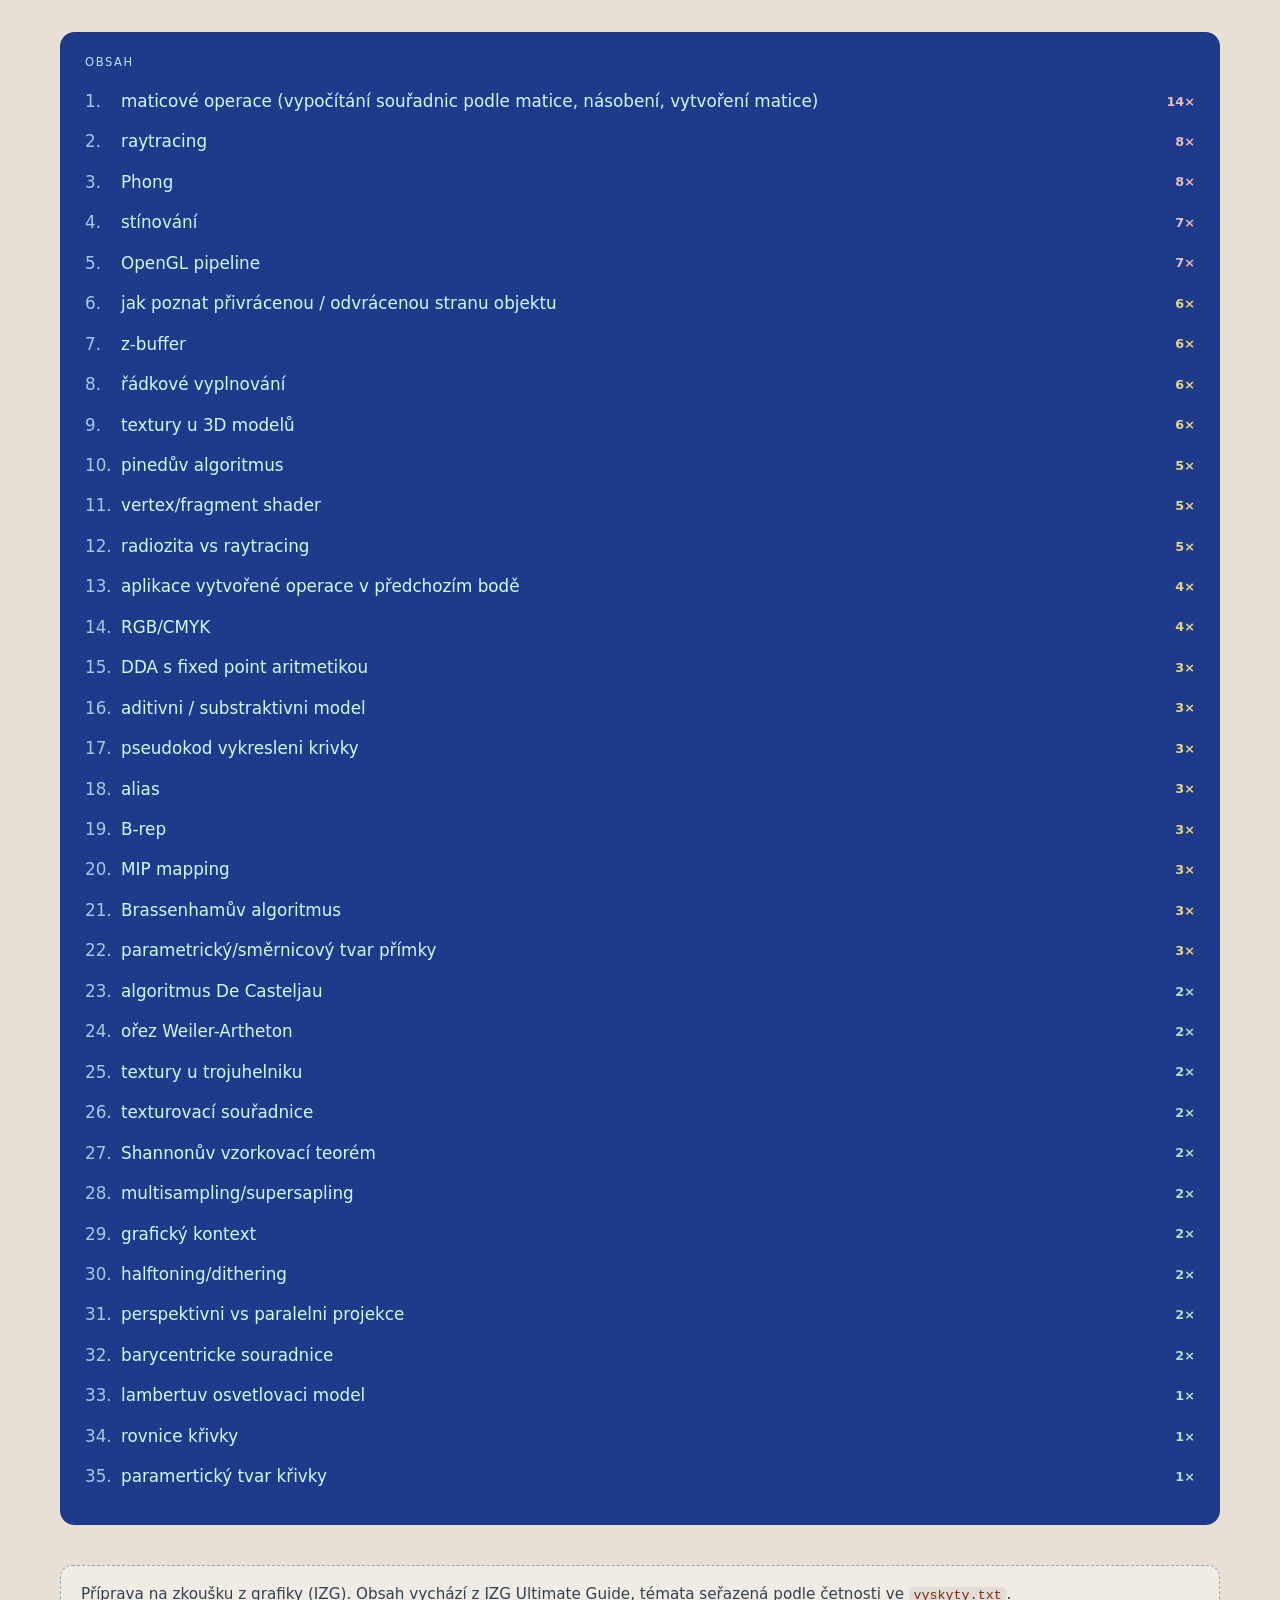
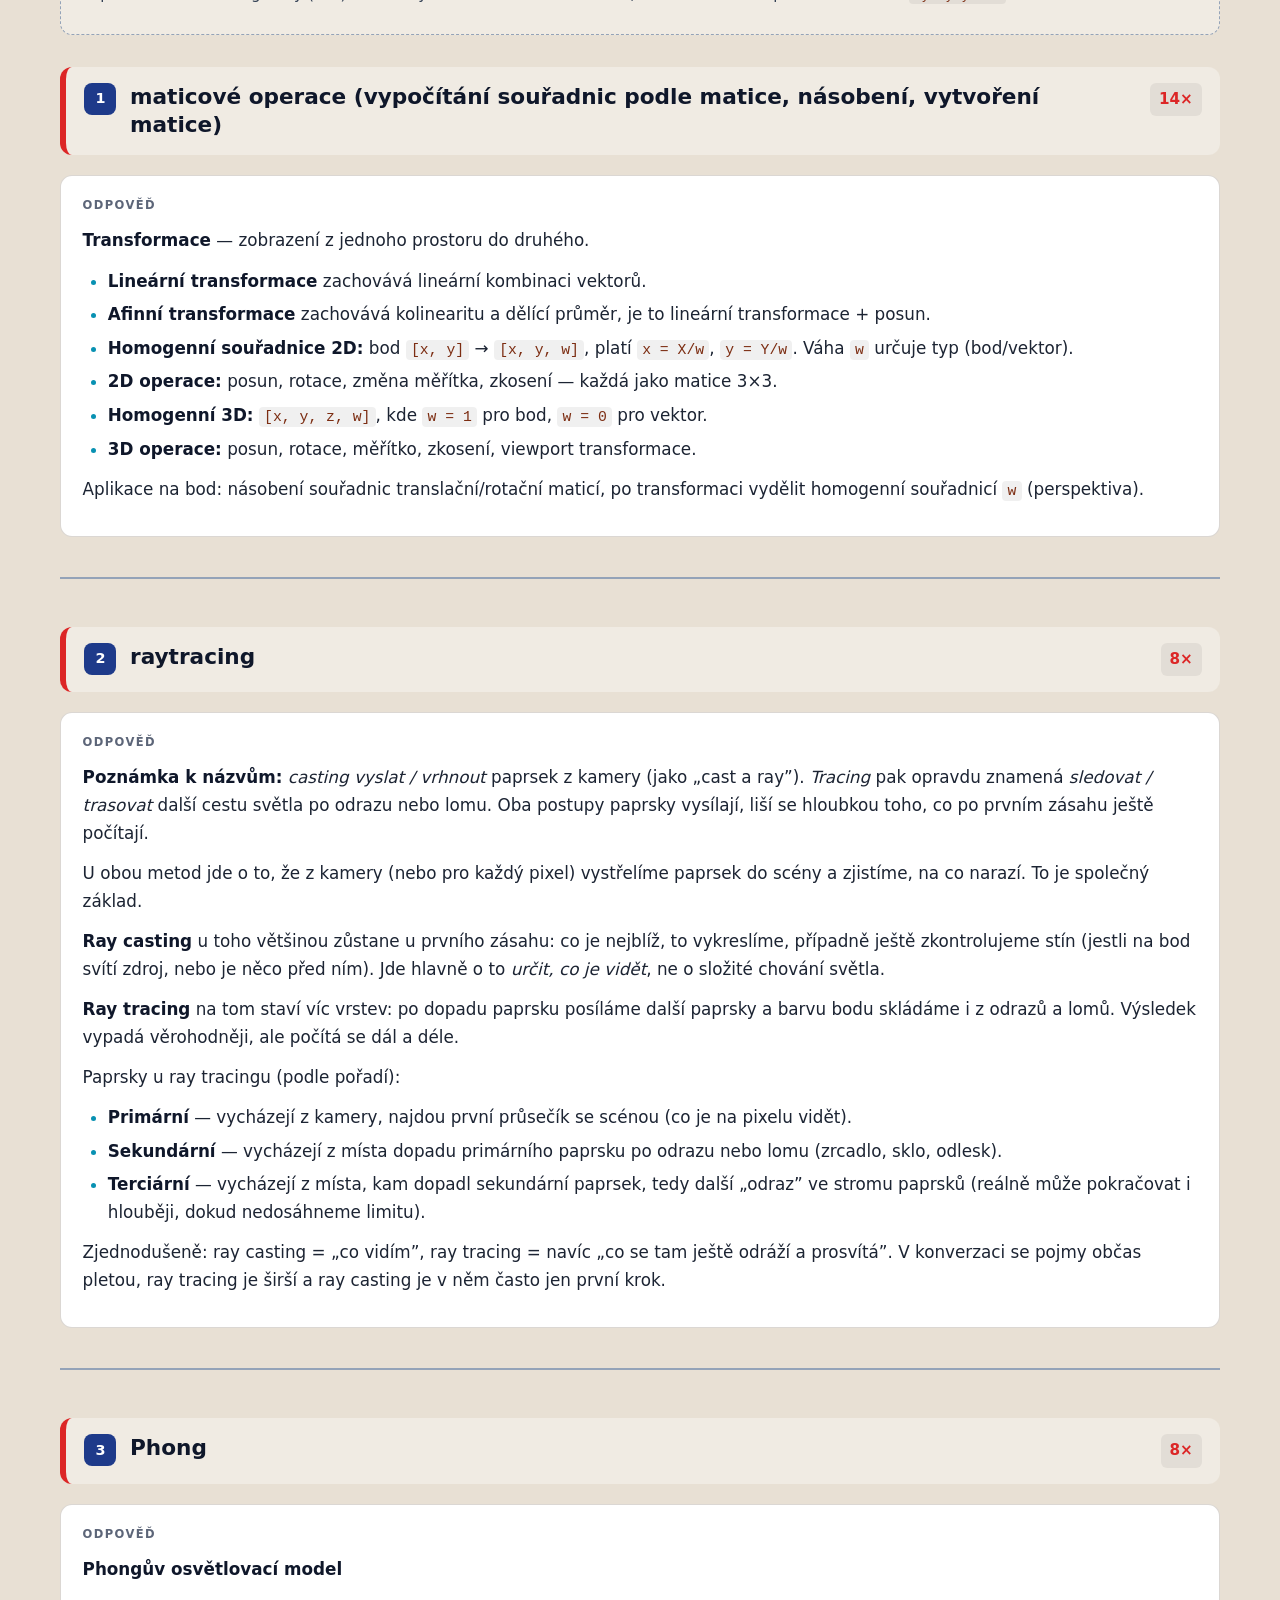
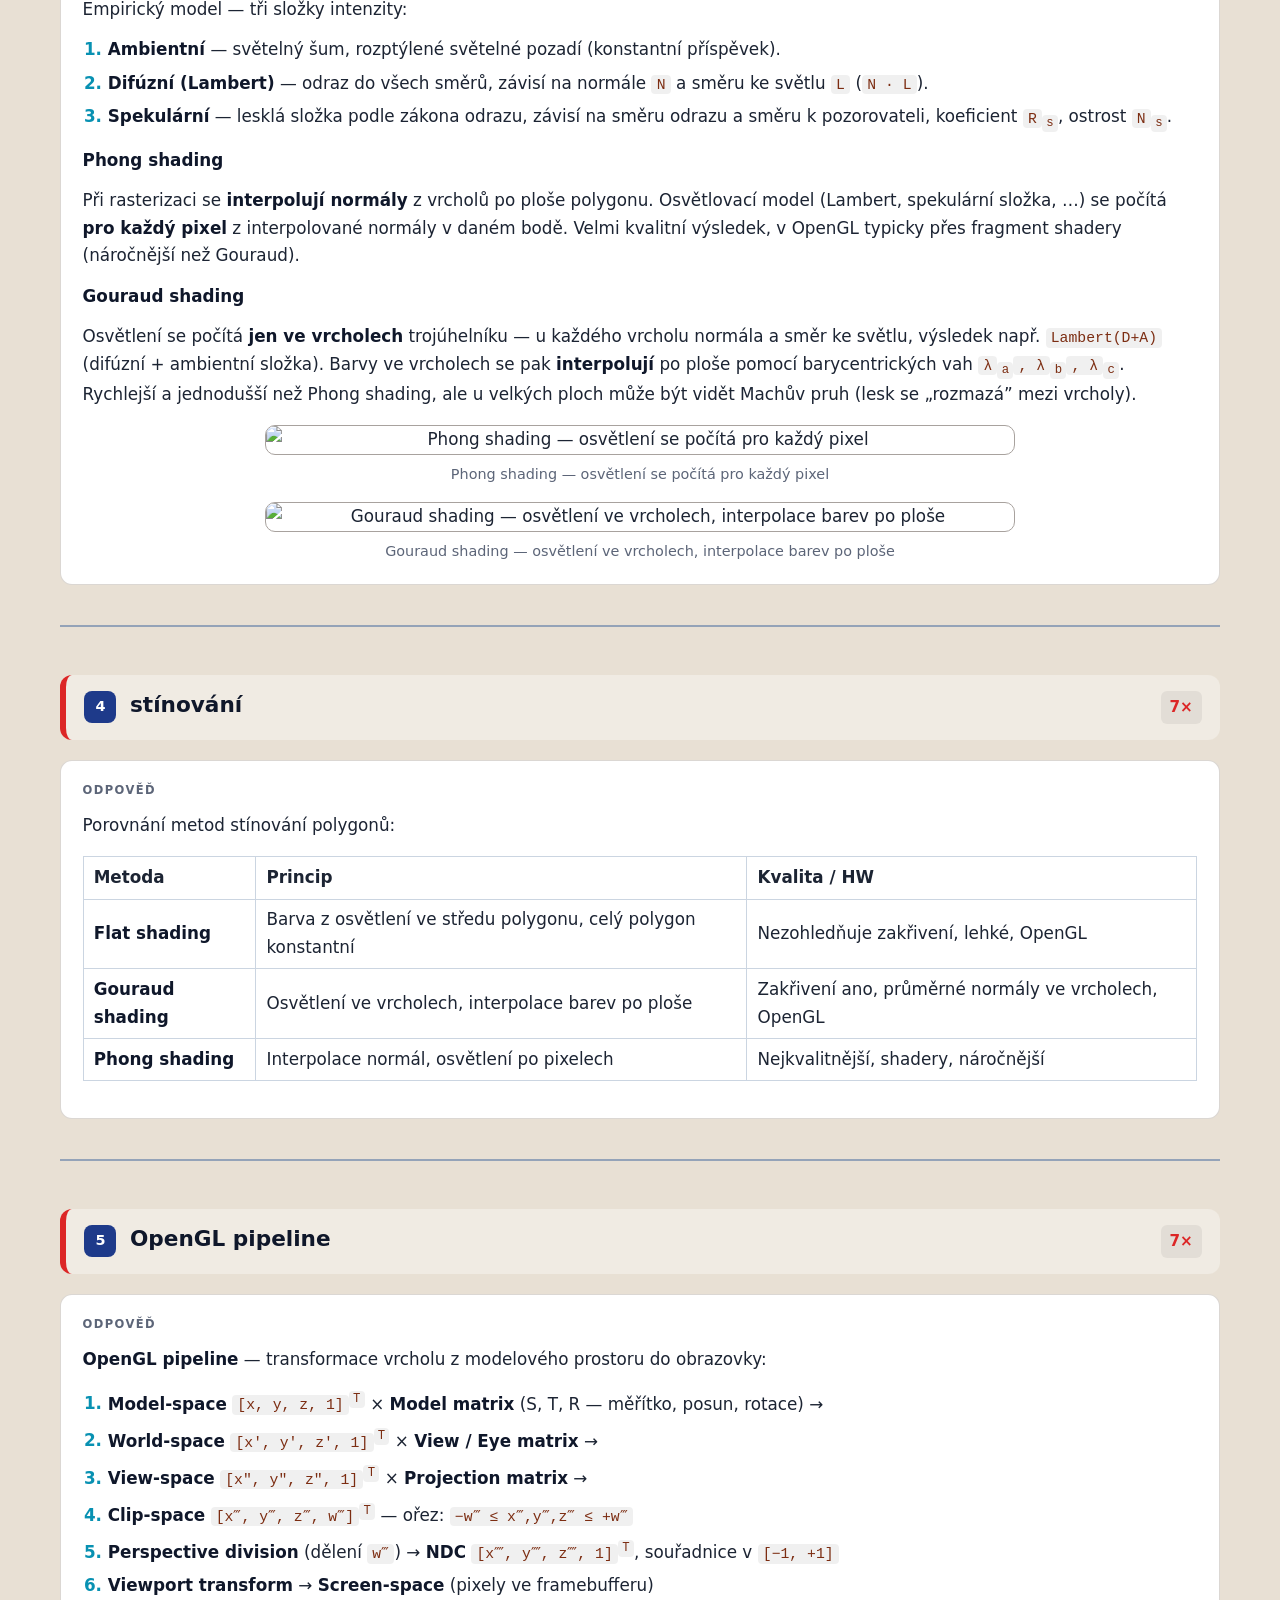
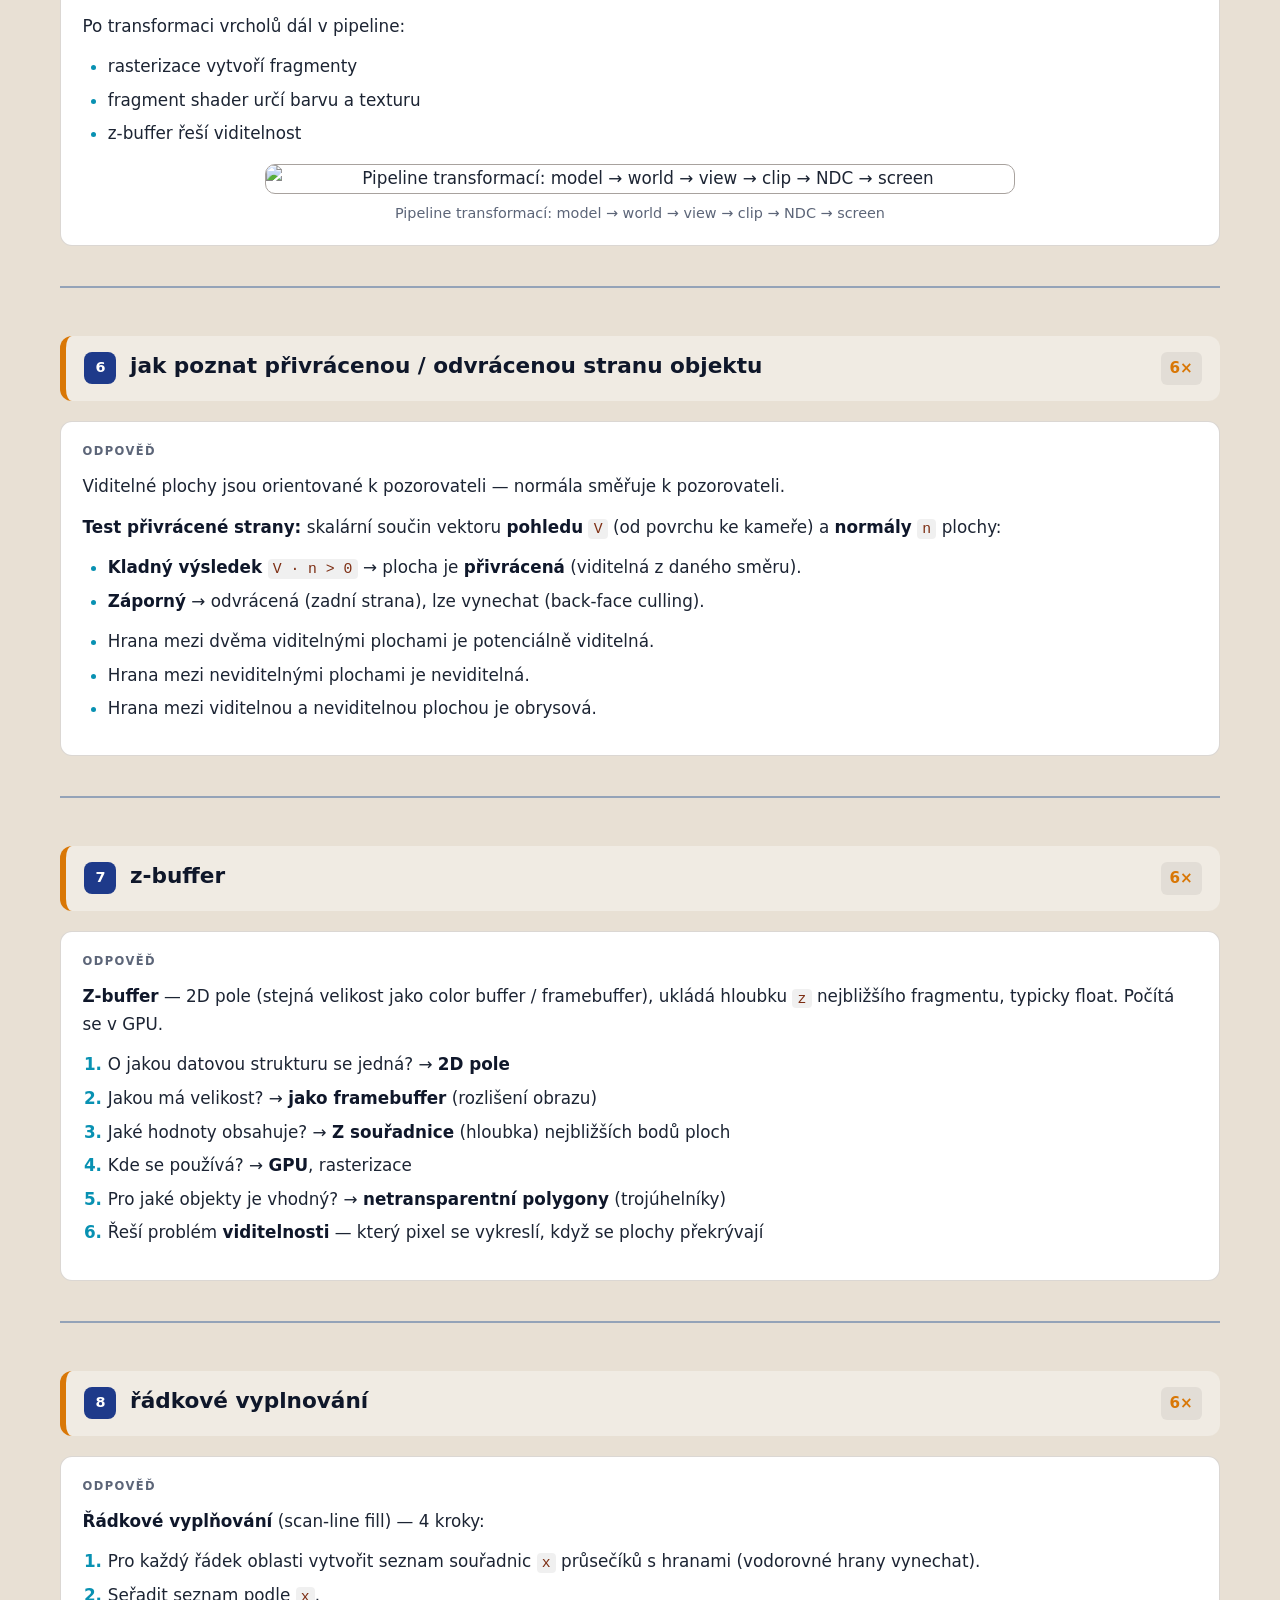
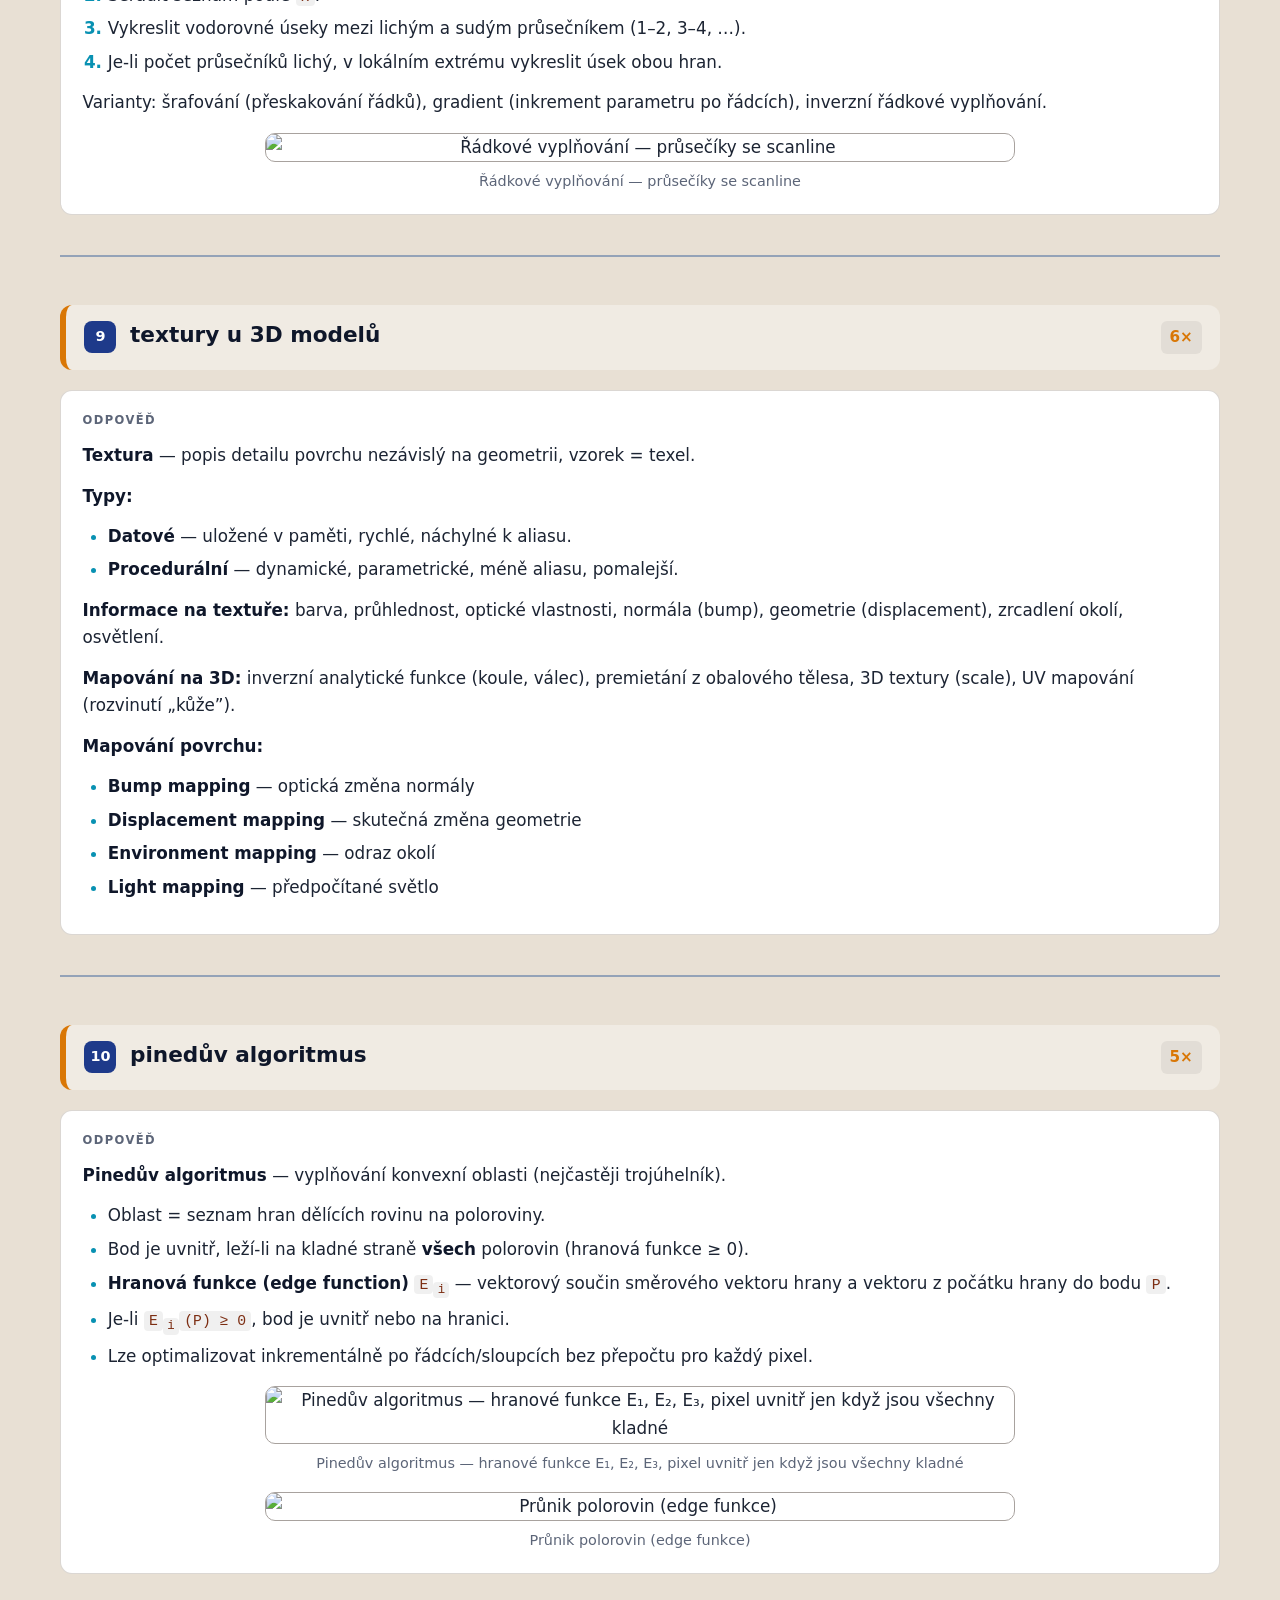
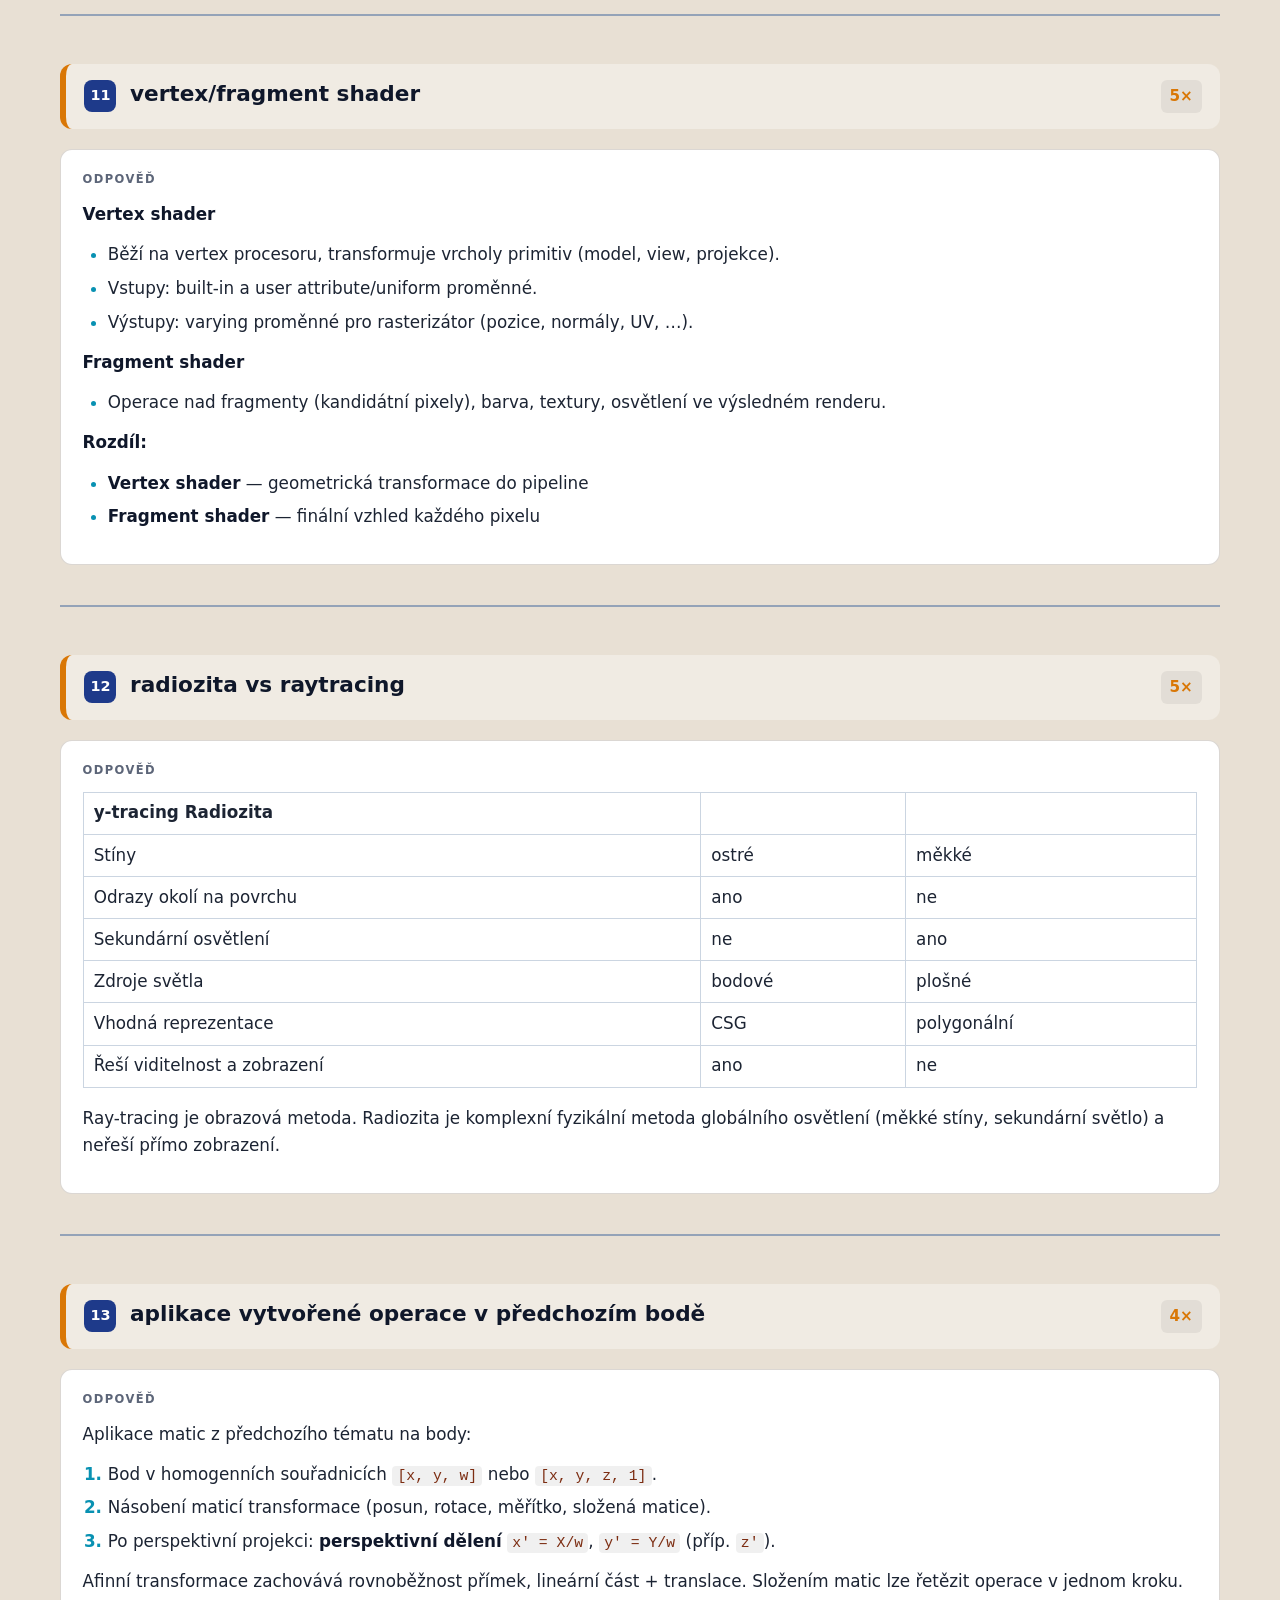
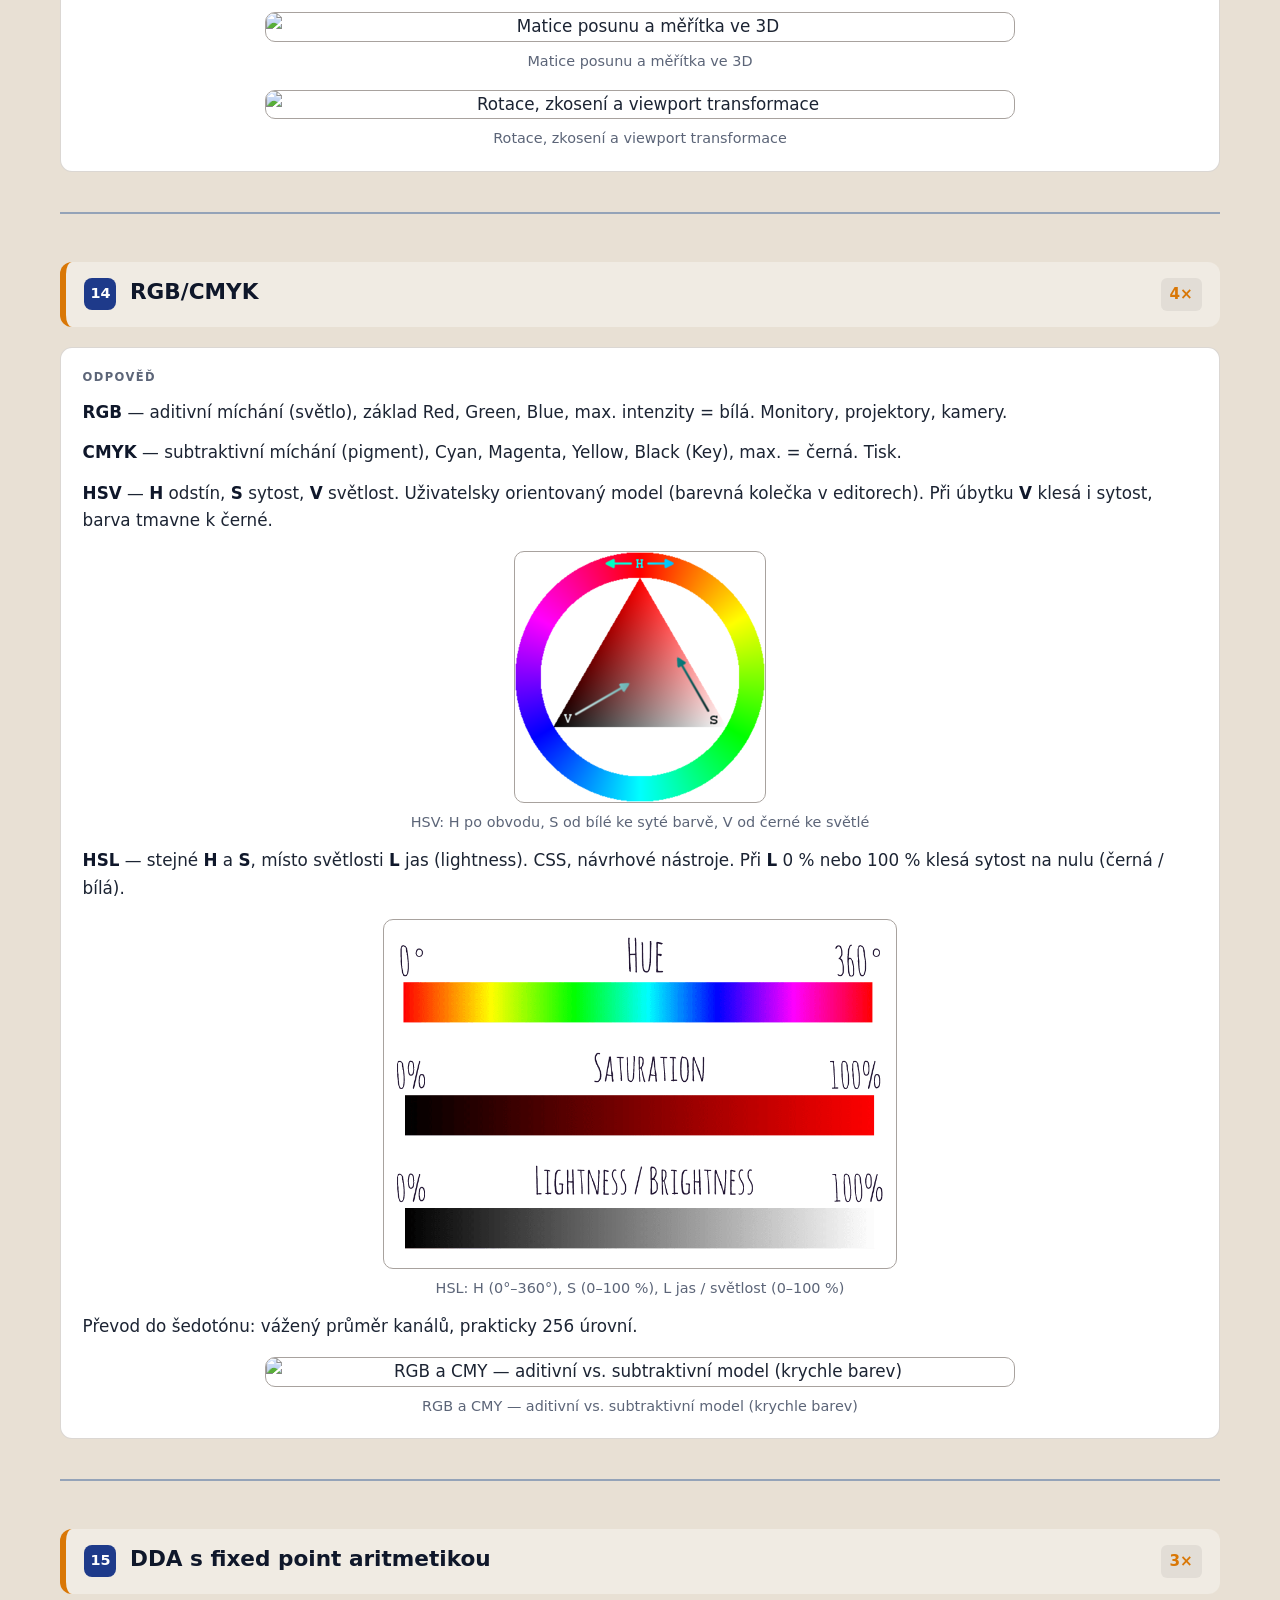
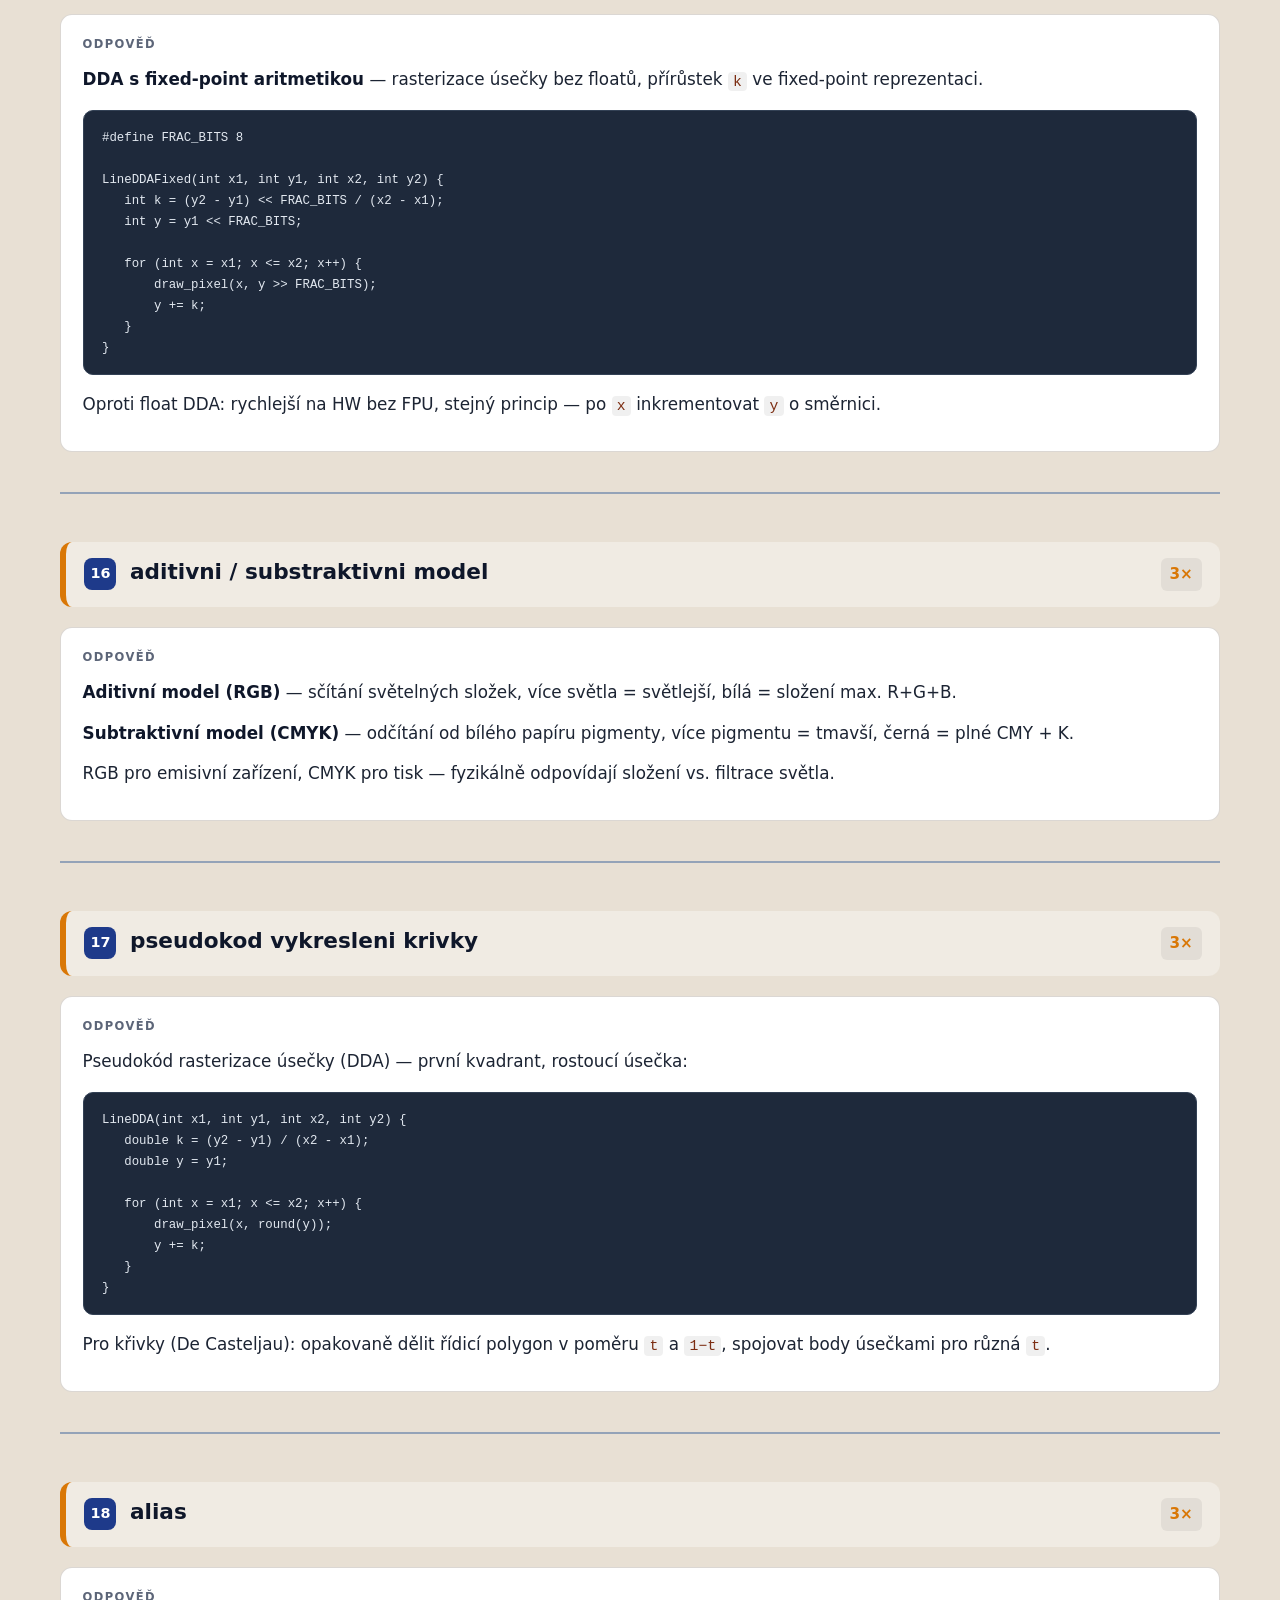
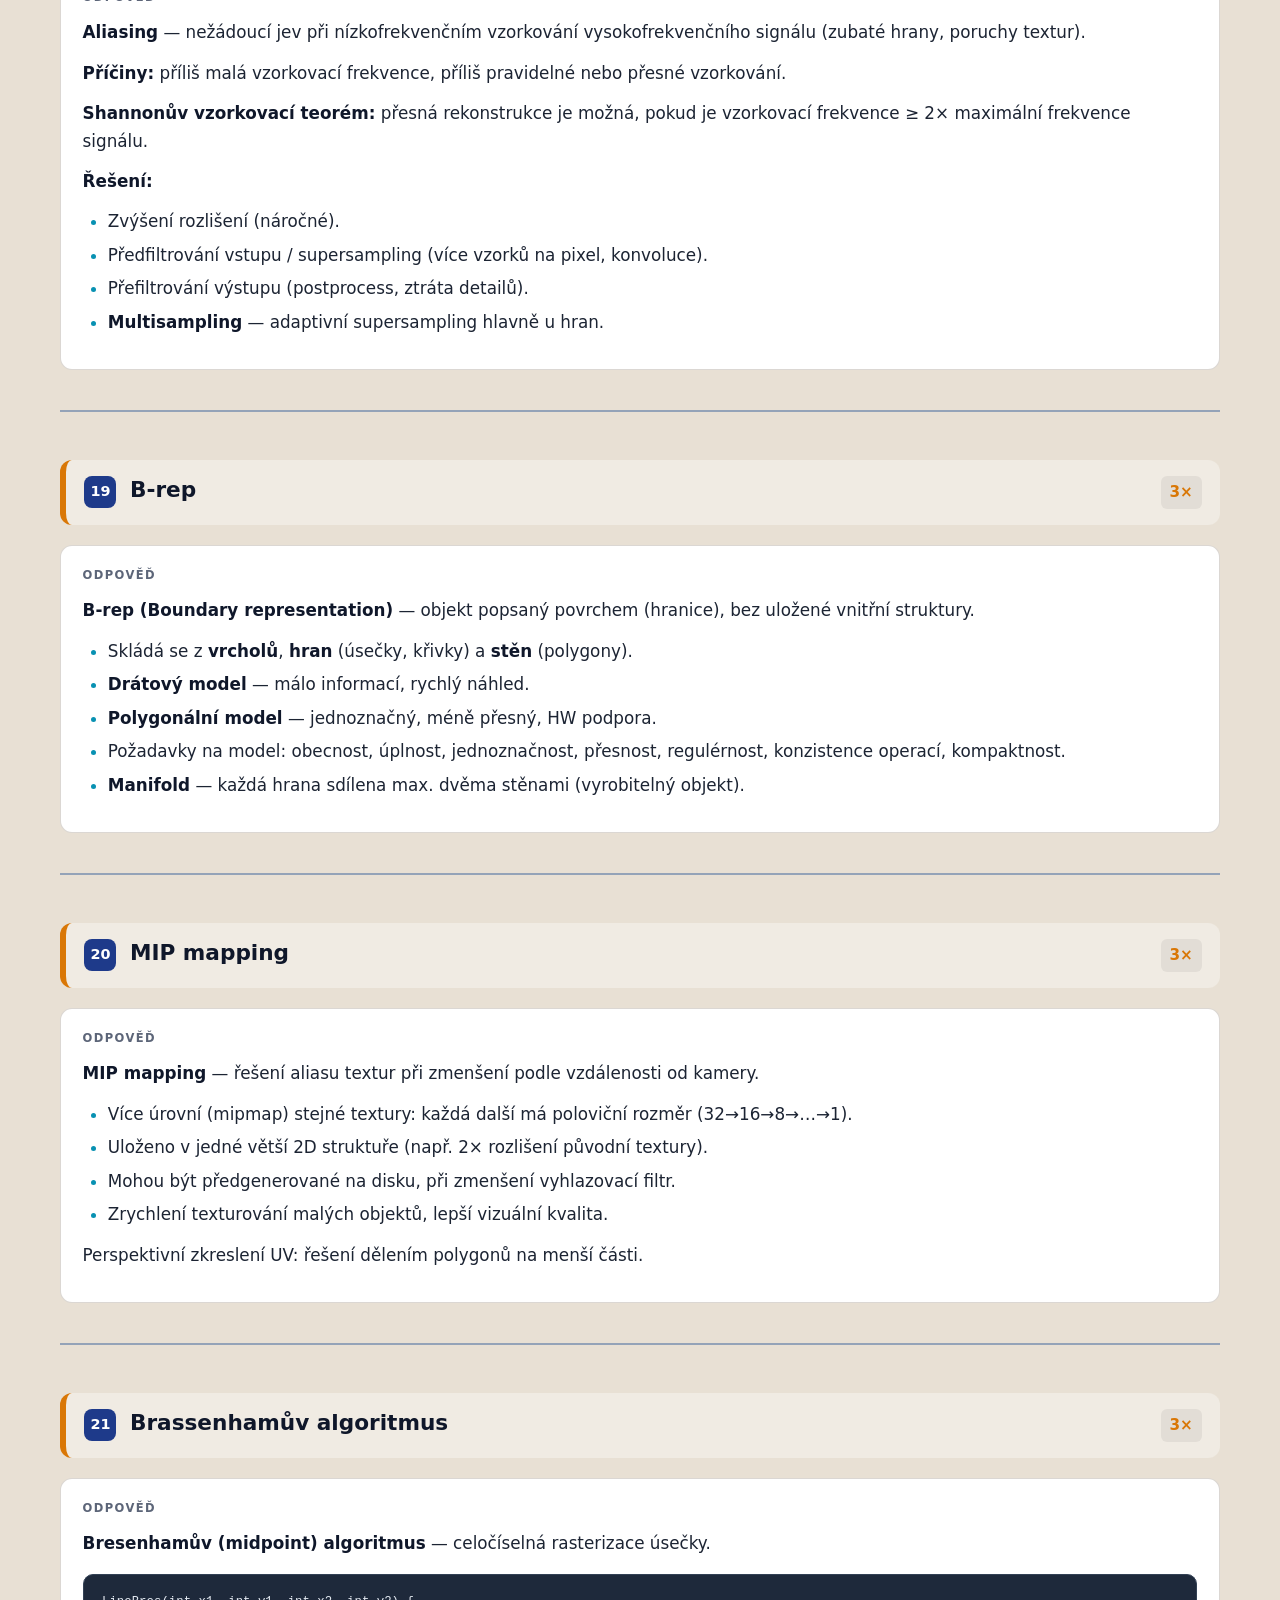
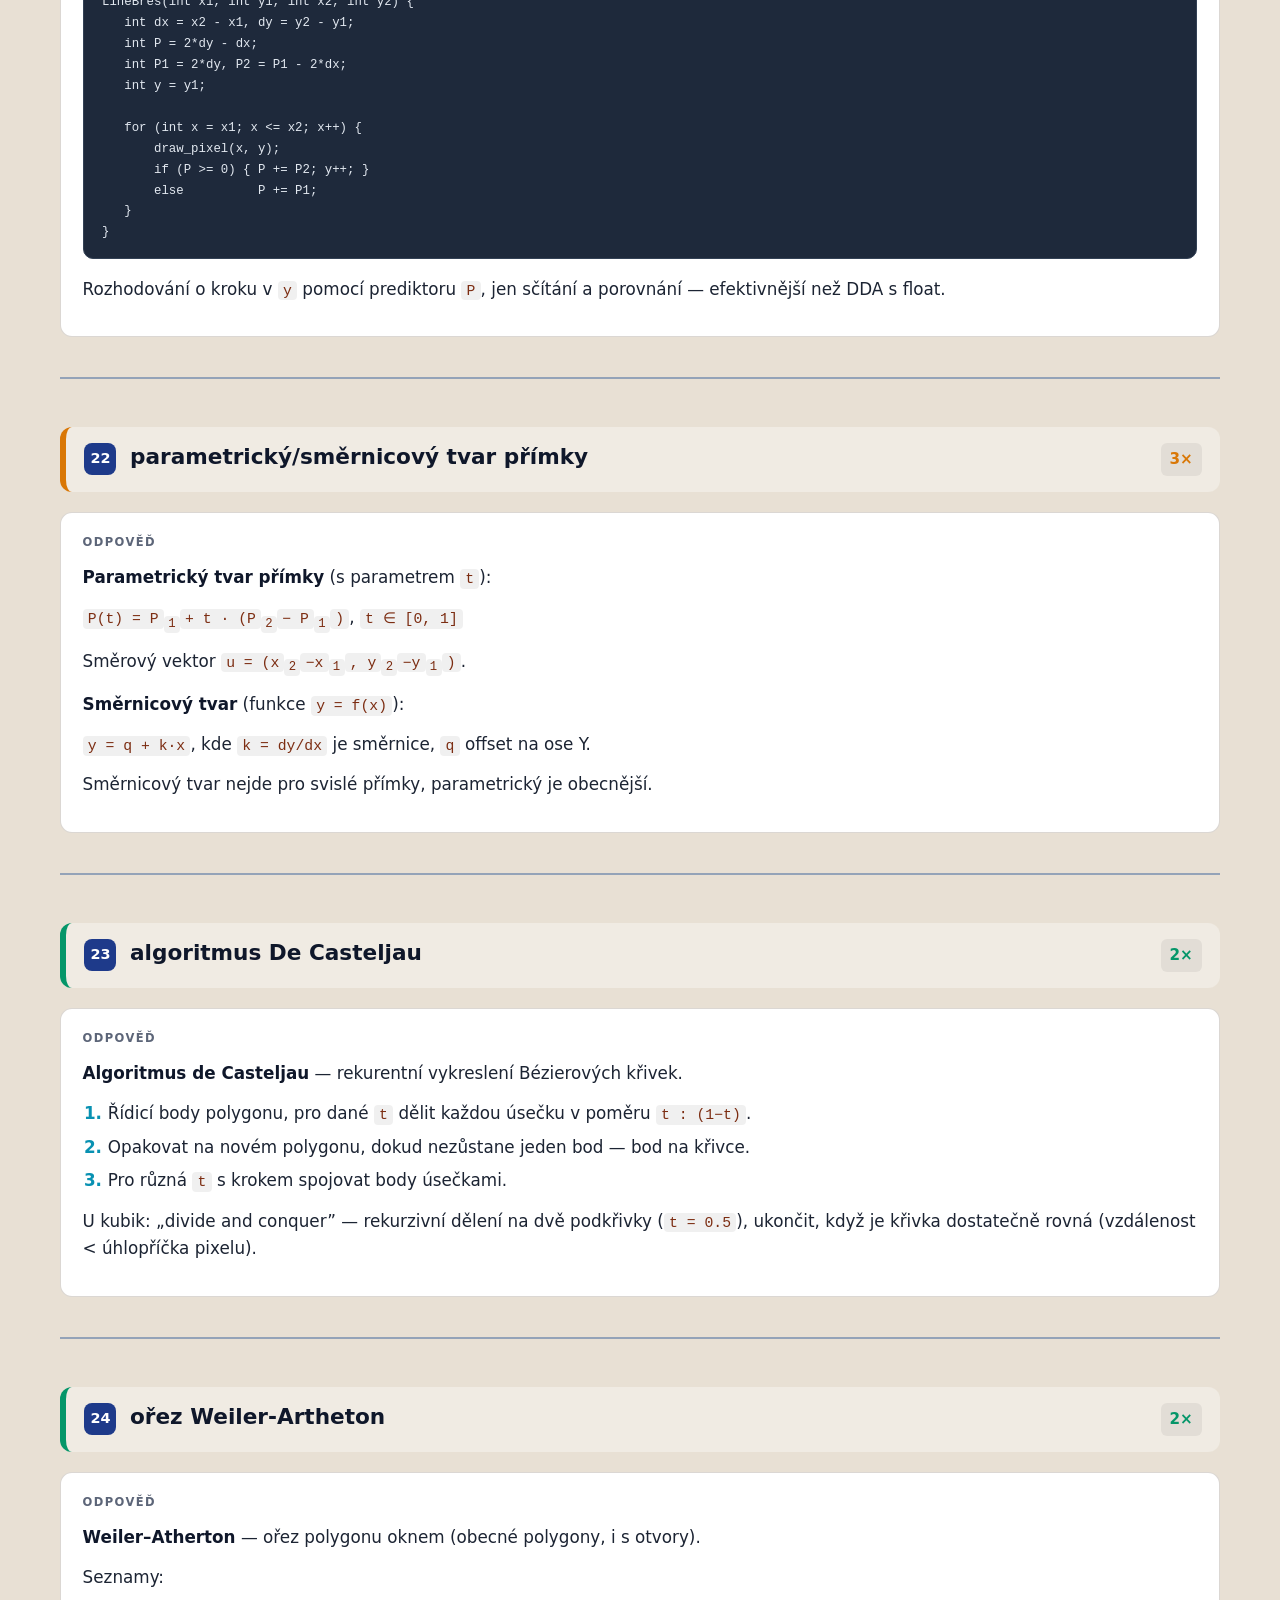
==== commit abca15f7: "Update exam questions and improve documentation structure - Enhanced the content of `otazky.md` with" ====
--- a/docs/izg/index.html
+++ b/docs/izg/index.html
@@ -10,41 +10,41 @@
 <body>
 <nav id="TOC" role="doc-toc">
 <ul>
-<li class="tier-high"><a href="#maticové-operace-vypočítání-souřadnic-podle-matice-násobení-vytvoření-matice"><span class="toc-num">1.</span> maticové operace <span class="toc-freq">14×</span></a></li>
-<li class="tier-high"><a href="#raytracing"><span class="toc-num">2.</span> raytracing <span class="toc-freq">8×</span></a></li>
-<li class="tier-high"><a href="#phong"><span class="toc-num">3.</span> Phong <span class="toc-freq">8×</span></a></li>
-<li class="tier-high"><a href="#stínování"><span class="toc-num">4.</span> stínování <span class="toc-freq">7×</span></a></li>
-<li class="tier-high"><a href="#opengl-pipeline"><span class="toc-num">5.</span> OpenGL pipeline <span class="toc-freq">7×</span></a></li>
-<li class="tier-medium"><a href="#jak-poznat-přivrácenou-odvrácenou-stranu-objektu"><span class="toc-num">6.</span> jak poznat přivrácenou / odvrácenou stranu objektu <span class="toc-freq">6×</span></a></li>
-<li class="tier-medium"><a href="#z-buffer"><span class="toc-num">7.</span> z-buffer <span class="toc-freq">6×</span></a></li>
-<li class="tier-medium"><a href="#řádkové-vyplnování"><span class="toc-num">8.</span> řádkové vyplnování <span class="toc-freq">6×</span></a></li>
-<li class="tier-medium"><a href="#textury-u-3d-modelů"><span class="toc-num">9.</span> textury u 3D modelů <span class="toc-freq">6×</span></a></li>
-<li class="tier-medium"><a href="#pinedův-algoritmus"><span class="toc-num">10.</span> pinedův algoritmus <span class="toc-freq">5×</span></a></li>
-<li class="tier-medium"><a href="#vertexfragment-shader"><span class="toc-num">11.</span> vertex/fragment shader <span class="toc-freq">5×</span></a></li>
-<li class="tier-medium"><a href="#radiozita-vs-raytracing"><span class="toc-num">12.</span> radiozita vs raytracing <span class="toc-freq">5×</span></a></li>
-<li class="tier-medium"><a href="#aplikace-vytvořené-operace-v-předchozím-bodě"><span class="toc-num">13.</span> aplikace vytvořené operace v předchozím bodě <span class="toc-freq">4×</span></a></li>
-<li class="tier-medium"><a href="#rgbcmyk"><span class="toc-num">14.</span> RGB/CMYK <span class="toc-freq">4×</span></a></li>
-<li class="tier-medium"><a href="#dda-s-fixed-point-aritmetikou"><span class="toc-num">15.</span> DDA s fixed point aritmetikou <span class="toc-freq">3×</span></a></li>
-<li class="tier-medium"><a href="#aditivni-substraktivni-model"><span class="toc-num">16.</span> aditivni / substraktivni model <span class="toc-freq">3×</span></a></li>
-<li class="tier-medium"><a href="#pseudokod-vykresleni-krivky"><span class="toc-num">17.</span> pseudokod vykresleni krivky <span class="toc-freq">3×</span></a></li>
-<li class="tier-medium"><a href="#alias"><span class="toc-num">18.</span> alias <span class="toc-freq">3×</span></a></li>
-<li class="tier-medium"><a href="#b-rep"><span class="toc-num">19.</span> B-rep <span class="toc-freq">3×</span></a></li>
-<li class="tier-medium"><a href="#mip-mapping"><span class="toc-num">20.</span> MIP mapping <span class="toc-freq">3×</span></a></li>
-<li class="tier-medium"><a href="#brassenhamův-algoritmus"><span class="toc-num">21.</span> Brassenhamův algoritmus <span class="toc-freq">3×</span></a></li>
-<li class="tier-medium"><a href="#parametrickýsměrnicový-tvar-přímky"><span class="toc-num">22.</span> parametrický/směrnicový tvar přímky <span class="toc-freq">3×</span></a></li>
-<li class="tier-low"><a href="#algoritmus-de-casteljau"><span class="toc-num">23.</span> algoritmus De Casteljau <span class="toc-freq">2×</span></a></li>
-<li class="tier-low"><a href="#ořez-weiler-artheton"><span class="toc-num">24.</span> ořez Weiler-Artheton <span class="toc-freq">2×</span></a></li>
-<li class="tier-low"><a href="#textury-u-trojuhelniku"><span class="toc-num">25.</span> textury u trojuhelniku <span class="toc-freq">2×</span></a></li>
-<li class="tier-low"><a href="#texturovací-souřadnice"><span class="toc-num">26.</span> texturovací souřadnice <span class="toc-freq">2×</span></a></li>
-<li class="tier-low"><a href="#shannonův-vzorkovací-teorém"><span class="toc-num">27.</span> Shannonův vzorkovací teorém <span class="toc-freq">2×</span></a></li>
-<li class="tier-low"><a href="#multisamplingsupersapling"><span class="toc-num">28.</span> multisampling/supersapling <span class="toc-freq">2×</span></a></li>
-<li class="tier-low"><a href="#grafický-kontext"><span class="toc-num">29.</span> grafický kontext <span class="toc-freq">2×</span></a></li>
-<li class="tier-low"><a href="#halftoningdithering"><span class="toc-num">30.</span> halftoning/dithering <span class="toc-freq">2×</span></a></li>
-<li class="tier-low"><a href="#perspektivni-vs-paralelni-projekce"><span class="toc-num">31.</span> perspektivni vs paralelni projekce <span class="toc-freq">2×</span></a></li>
-<li class="tier-low"><a href="#barycentricke-souradnice"><span class="toc-num">32.</span> barycentricke souradnice <span class="toc-freq">2×</span></a></li>
-<li class="tier-low"><a href="#lambertuv-osvetlovaci-model"><span class="toc-num">33.</span> lambertuv osvetlovaci model <span class="toc-freq">1×</span></a></li>
-<li class="tier-low"><a href="#rovnice-křivky"><span class="toc-num">34.</span> rovnice křivky <span class="toc-freq">1×</span></a></li>
-<li class="tier-low"><a href="#paramertický-tvar-křivky"><span class="toc-num">35.</span> paramertický tvar křivky <span class="toc-freq">1×</span></a></li>
+<li class="tier-high"><a href="#maticové-operace-vypočítání-souřadnic-podle-matice-násobení-vytvoření-matice"><span class="toc-num">1.</span><span class="toc-title">maticové operace (vypočítání souřadnic podle matice, násobení, vytvoření matice)</span><span class="toc-freq">14×</span></a></li>
+<li class="tier-high"><a href="#raytracing"><span class="toc-num">2.</span><span class="toc-title">raytracing</span><span class="toc-freq">8×</span></a></li>
+<li class="tier-high"><a href="#phong"><span class="toc-num">3.</span><span class="toc-title">Phong</span><span class="toc-freq">8×</span></a></li>
+<li class="tier-high"><a href="#stínování"><span class="toc-num">4.</span><span class="toc-title">stínování</span><span class="toc-freq">7×</span></a></li>
+<li class="tier-high"><a href="#opengl-pipeline"><span class="toc-num">5.</span><span class="toc-title">OpenGL pipeline</span><span class="toc-freq">7×</span></a></li>
+<li class="tier-medium"><a href="#jak-poznat-přivrácenou-odvrácenou-stranu-objektu"><span class="toc-num">6.</span><span class="toc-title">jak poznat přivrácenou / odvrácenou stranu objektu</span><span class="toc-freq">6×</span></a></li>
+<li class="tier-medium"><a href="#z-buffer"><span class="toc-num">7.</span><span class="toc-title">z-buffer</span><span class="toc-freq">6×</span></a></li>
+<li class="tier-medium"><a href="#řádkové-vyplnování"><span class="toc-num">8.</span><span class="toc-title">řádkové vyplnování</span><span class="toc-freq">6×</span></a></li>
+<li class="tier-medium"><a href="#textury-u-3d-modelů"><span class="toc-num">9.</span><span class="toc-title">textury u 3D modelů</span><span class="toc-freq">6×</span></a></li>
+<li class="tier-medium"><a href="#pinedův-algoritmus"><span class="toc-num">10.</span><span class="toc-title">pinedův algoritmus</span><span class="toc-freq">5×</span></a></li>
+<li class="tier-medium"><a href="#vertexfragment-shader"><span class="toc-num">11.</span><span class="toc-title">vertex/fragment shader</span><span class="toc-freq">5×</span></a></li>
+<li class="tier-medium"><a href="#radiozita-vs-raytracing"><span class="toc-num">12.</span><span class="toc-title">radiozita vs raytracing</span><span class="toc-freq">5×</span></a></li>
+<li class="tier-medium"><a href="#aplikace-vytvořené-operace-v-předchozím-bodě"><span class="toc-num">13.</span><span class="toc-title">aplikace vytvořené operace v předchozím bodě</span><span class="toc-freq">4×</span></a></li>
+<li class="tier-medium"><a href="#rgbcmyk"><span class="toc-num">14.</span><span class="toc-title">RGB/CMYK</span><span class="toc-freq">4×</span></a></li>
+<li class="tier-medium"><a href="#dda-s-fixed-point-aritmetikou"><span class="toc-num">15.</span><span class="toc-title">DDA s fixed point aritmetikou</span><span class="toc-freq">3×</span></a></li>
+<li class="tier-medium"><a href="#aditivni-substraktivni-model"><span class="toc-num">16.</span><span class="toc-title">aditivni / substraktivni model</span><span class="toc-freq">3×</span></a></li>
+<li class="tier-medium"><a href="#pseudokod-vykresleni-krivky"><span class="toc-num">17.</span><span class="toc-title">pseudokod vykresleni krivky</span><span class="toc-freq">3×</span></a></li>
+<li class="tier-medium"><a href="#alias"><span class="toc-num">18.</span><span class="toc-title">alias</span><span class="toc-freq">3×</span></a></li>
+<li class="tier-medium"><a href="#b-rep"><span class="toc-num">19.</span><span class="toc-title">B-rep</span><span class="toc-freq">3×</span></a></li>
+<li class="tier-medium"><a href="#mip-mapping"><span class="toc-num">20.</span><span class="toc-title">MIP mapping</span><span class="toc-freq">3×</span></a></li>
+<li class="tier-medium"><a href="#brassenhamův-algoritmus"><span class="toc-num">21.</span><span class="toc-title">Brassenhamův algoritmus</span><span class="toc-freq">3×</span></a></li>
+<li class="tier-medium"><a href="#parametrickýsměrnicový-tvar-přímky"><span class="toc-num">22.</span><span class="toc-title">parametrický/směrnicový tvar přímky</span><span class="toc-freq">3×</span></a></li>
+<li class="tier-low"><a href="#algoritmus-de-casteljau"><span class="toc-num">23.</span><span class="toc-title">algoritmus De Casteljau</span><span class="toc-freq">2×</span></a></li>
+<li class="tier-low"><a href="#ořez-weiler-artheton"><span class="toc-num">24.</span><span class="toc-title">ořez Weiler-Artheton</span><span class="toc-freq">2×</span></a></li>
+<li class="tier-low"><a href="#textury-u-trojuhelniku"><span class="toc-num">25.</span><span class="toc-title">textury u trojuhelniku</span><span class="toc-freq">2×</span></a></li>
+<li class="tier-low"><a href="#texturovací-souřadnice"><span class="toc-num">26.</span><span class="toc-title">texturovací souřadnice</span><span class="toc-freq">2×</span></a></li>
+<li class="tier-low"><a href="#shannonův-vzorkovací-teorém"><span class="toc-num">27.</span><span class="toc-title">Shannonův vzorkovací teorém</span><span class="toc-freq">2×</span></a></li>
+<li class="tier-low"><a href="#multisamplingsupersapling"><span class="toc-num">28.</span><span class="toc-title">multisampling/supersapling</span><span class="toc-freq">2×</span></a></li>
+<li class="tier-low"><a href="#grafický-kontext"><span class="toc-num">29.</span><span class="toc-title">grafický kontext</span><span class="toc-freq">2×</span></a></li>
+<li class="tier-low"><a href="#halftoningdithering"><span class="toc-num">30.</span><span class="toc-title">halftoning/dithering</span><span class="toc-freq">2×</span></a></li>
+<li class="tier-low"><a href="#perspektivni-vs-paralelni-projekce"><span class="toc-num">31.</span><span class="toc-title">perspektivni vs paralelni projekce</span><span class="toc-freq">2×</span></a></li>
+<li class="tier-low"><a href="#barycentricke-souradnice"><span class="toc-num">32.</span><span class="toc-title">barycentricke souradnice</span><span class="toc-freq">2×</span></a></li>
+<li class="tier-low"><a href="#lambertuv-osvetlovaci-model"><span class="toc-num">33.</span><span class="toc-title">lambertuv osvetlovaci model</span><span class="toc-freq">1×</span></a></li>
+<li class="tier-low"><a href="#rovnice-křivky"><span class="toc-num">34.</span><span class="toc-title">rovnice křivky</span><span class="toc-freq">1×</span></a></li>
+<li class="tier-low"><a href="#paramertický-tvar-křivky"><span class="toc-num">35.</span><span class="toc-title">paramertický tvar křivky</span><span class="toc-freq">1×</span></a></li>
 </ul>
 </nav>
 <div class="intro"><p>Příprava na zkoušku z grafiky (IZG). Obsah vychází z IZG Ultimate
@@ -52,8 +52,7 @@
 <article class="topic tier-high" id="maticové-operace-vypočítání-souřadnic-podle-matice-násobení-vytvoření-matice">
 <header class="topic-header">
 <span class="topic-num" aria-hidden="true">1</span>
-<h2>maticové operace (vypočítání souřadnic podle matice, násobení, vytvoření
-matice)</h2>
+<h2>maticové operace (vypočítání souřadnic podle matice, násobení, vytvoření matice)</h2>
 <span class="freq" title="Výskyt na zkouškách">14×</span>
 </header>
 <section class="answer" aria-label="Odpověď">
@@ -250,8 +249,7 @@
 <article class="topic tier-medium" id="jak-poznat-přivrácenou-odvrácenou-stranu-objektu">
 <header class="topic-header">
 <span class="topic-num" aria-hidden="true">6</span>
-<h2>jak poznat
-přivrácenou / odvrácenou stranu objektu</h2>
+<h2>jak poznat přivrácenou / odvrácenou stranu objektu</h2>
 <span class="freq" title="Výskyt na zkouškách">6×</span>
 </header>
 <section class="answer" aria-label="Odpověď">
@@ -477,8 +475,7 @@
 <article class="topic tier-medium" id="aplikace-vytvořené-operace-v-předchozím-bodě">
 <header class="topic-header">
 <span class="topic-num" aria-hidden="true">13</span>
-<h2>aplikace
-vytvořené operace v předchozím bodě</h2>
+<h2>aplikace vytvořené operace v předchozím bodě</h2>
 <span class="freq" title="Výskyt na zkouškách">4×</span>
 </header>
 <section class="answer" aria-label="Odpověď">
@@ -551,8 +548,7 @@
 <article class="topic tier-medium" id="dda-s-fixed-point-aritmetikou">
 <header class="topic-header">
 <span class="topic-num" aria-hidden="true">15</span>
-<h2>DDA s fixed point
-aritmetikou</h2>
+<h2>DDA s fixed point aritmetikou</h2>
 <span class="freq" title="Výskyt na zkouškách">3×</span>
 </header>
 <section class="answer" aria-label="Odpověď">
@@ -576,8 +572,7 @@
 <article class="topic tier-medium" id="aditivni-substraktivni-model">
 <header class="topic-header">
 <span class="topic-num" aria-hidden="true">16</span>
-<h2>aditivni / substraktivni
-model</h2>
+<h2>aditivni / substraktivni model</h2>
 <span class="freq" title="Výskyt na zkouškách">3×</span>
 </header>
 <section class="answer" aria-label="Odpověď">
@@ -592,8 +587,7 @@
 <article class="topic tier-medium" id="pseudokod-vykresleni-krivky">
 <header class="topic-header">
 <span class="topic-num" aria-hidden="true">17</span>
-<h2>pseudokod vykresleni
-krivky</h2>
+<h2>pseudokod vykresleni krivky</h2>
 <span class="freq" title="Výskyt na zkouškách">3×</span>
 </header>
 <section class="answer" aria-label="Odpověď">
@@ -712,8 +706,7 @@
 <article class="topic tier-medium" id="parametrickýsměrnicový-tvar-přímky">
 <header class="topic-header">
 <span class="topic-num" aria-hidden="true">22</span>
-<h2>parametrický/směrnicový
-tvar přímky</h2>
+<h2>parametrický/směrnicový tvar přímky</h2>
 <span class="freq" title="Výskyt na zkouškách">3×</span>
 </header>
 <section class="answer" aria-label="Odpověď">
@@ -831,8 +824,7 @@
 <article class="topic tier-low" id="shannonův-vzorkovací-teorém">
 <header class="topic-header">
 <span class="topic-num" aria-hidden="true">27</span>
-<h2>Shannonův vzorkovací
-teorém</h2>
+<h2>Shannonův vzorkovací teorém</h2>
 <span class="freq" title="Výskyt na zkouškách">2×</span>
 </header>
 <section class="answer" aria-label="Odpověď">
@@ -922,8 +914,7 @@
 <article class="topic tier-low" id="perspektivni-vs-paralelni-projekce">
 <header class="topic-header">
 <span class="topic-num" aria-hidden="true">31</span>
-<h2>perspektivni vs
-paralelni projekce</h2>
+<h2>perspektivni vs paralelni projekce</h2>
 <span class="freq" title="Výskyt na zkouškách">2×</span>
 </header>
 <section class="answer" aria-label="Odpověď">
@@ -970,8 +961,7 @@
 <article class="topic tier-low" id="lambertuv-osvetlovaci-model">
 <header class="topic-header">
 <span class="topic-num" aria-hidden="true">33</span>
-<h2>lambertuv osvetlovaci
-model</h2>
+<h2>lambertuv osvetlovaci model</h2>
 <span class="freq" title="Výskyt na zkouškách">1×</span>
 </header>
 <section class="answer" aria-label="Odpověď">
@@ -1033,10 +1023,20 @@
 </section>
 </article>
 
-<script src="https://cdn.jsdelivr.net/npm/mermaid@11/dist/mermaid.min.js"></script>
+<script src="https://cdn.jsdelivr.net/npm/mermaid@11.15.0/dist/mermaid.min.js"></script>
 <script>
-  mermaid.initialize({ startOnLoad: true, theme: "default", securityLevel: "loose" });
+  mermaid.initialize({ startOnLoad: false, theme: "default", securityLevel: "loose" });
+  document.addEventListener("DOMContentLoaded", async function () {
+    var nodes = Array.from(document.querySelectorAll("pre.mermaid"));
+    nodes.forEach(function (el) {
+      el.textContent = el.textContent.trim();
+    });
+    if (nodes.length) {
+      await mermaid.run({ nodes: nodes });
+    }
+  });
 </script>
 
 </body>
+
 </html>
--- a/docs/assets/study-guide/theme.css
+++ b/docs/assets/study-guide/theme.css
@@ -30,7 +30,7 @@
 
 body {
   margin: 0 auto;
-  max-width: min(100%, 960px);
+  max-width: min(100%, 1200px);
   padding: 2rem 1.25rem 4rem;
   font-family: "Segoe UI", system-ui, -apple-system, sans-serif;
   font-size: 1.05rem;
@@ -145,12 +145,12 @@
 
 #TOC a {
   display: flex;
-  align-items: baseline;
-  gap: 0.35rem;
-  flex-wrap: wrap;
+  align-items: center;
+  gap: 0.5rem;
+  flex-wrap: nowrap;
   color: #cffafe;
   text-decoration: none;
-  padding: 0.2em 0;
+  padding: 0.35em 0;
   border-bottom: 1px solid transparent;
 }
 
@@ -160,15 +160,25 @@
 }
 
 .toc-num {
+  flex-shrink: 0;
   opacity: 0.75;
   min-width: 1.75rem;
+  line-height: 1.35;
+}
+
+.toc-title {
+  flex: 1;
+  min-width: 0;
+  line-height: 1.35;
 }
 
 .toc-freq {
-  margin-left: auto;
+  flex-shrink: 0;
   font-size: 0.8rem;
   font-weight: 700;
   opacity: 0.9;
+  line-height: 1.35;
+  white-space: nowrap;
 }
 
 #TOC .tier-high .toc-freq {
